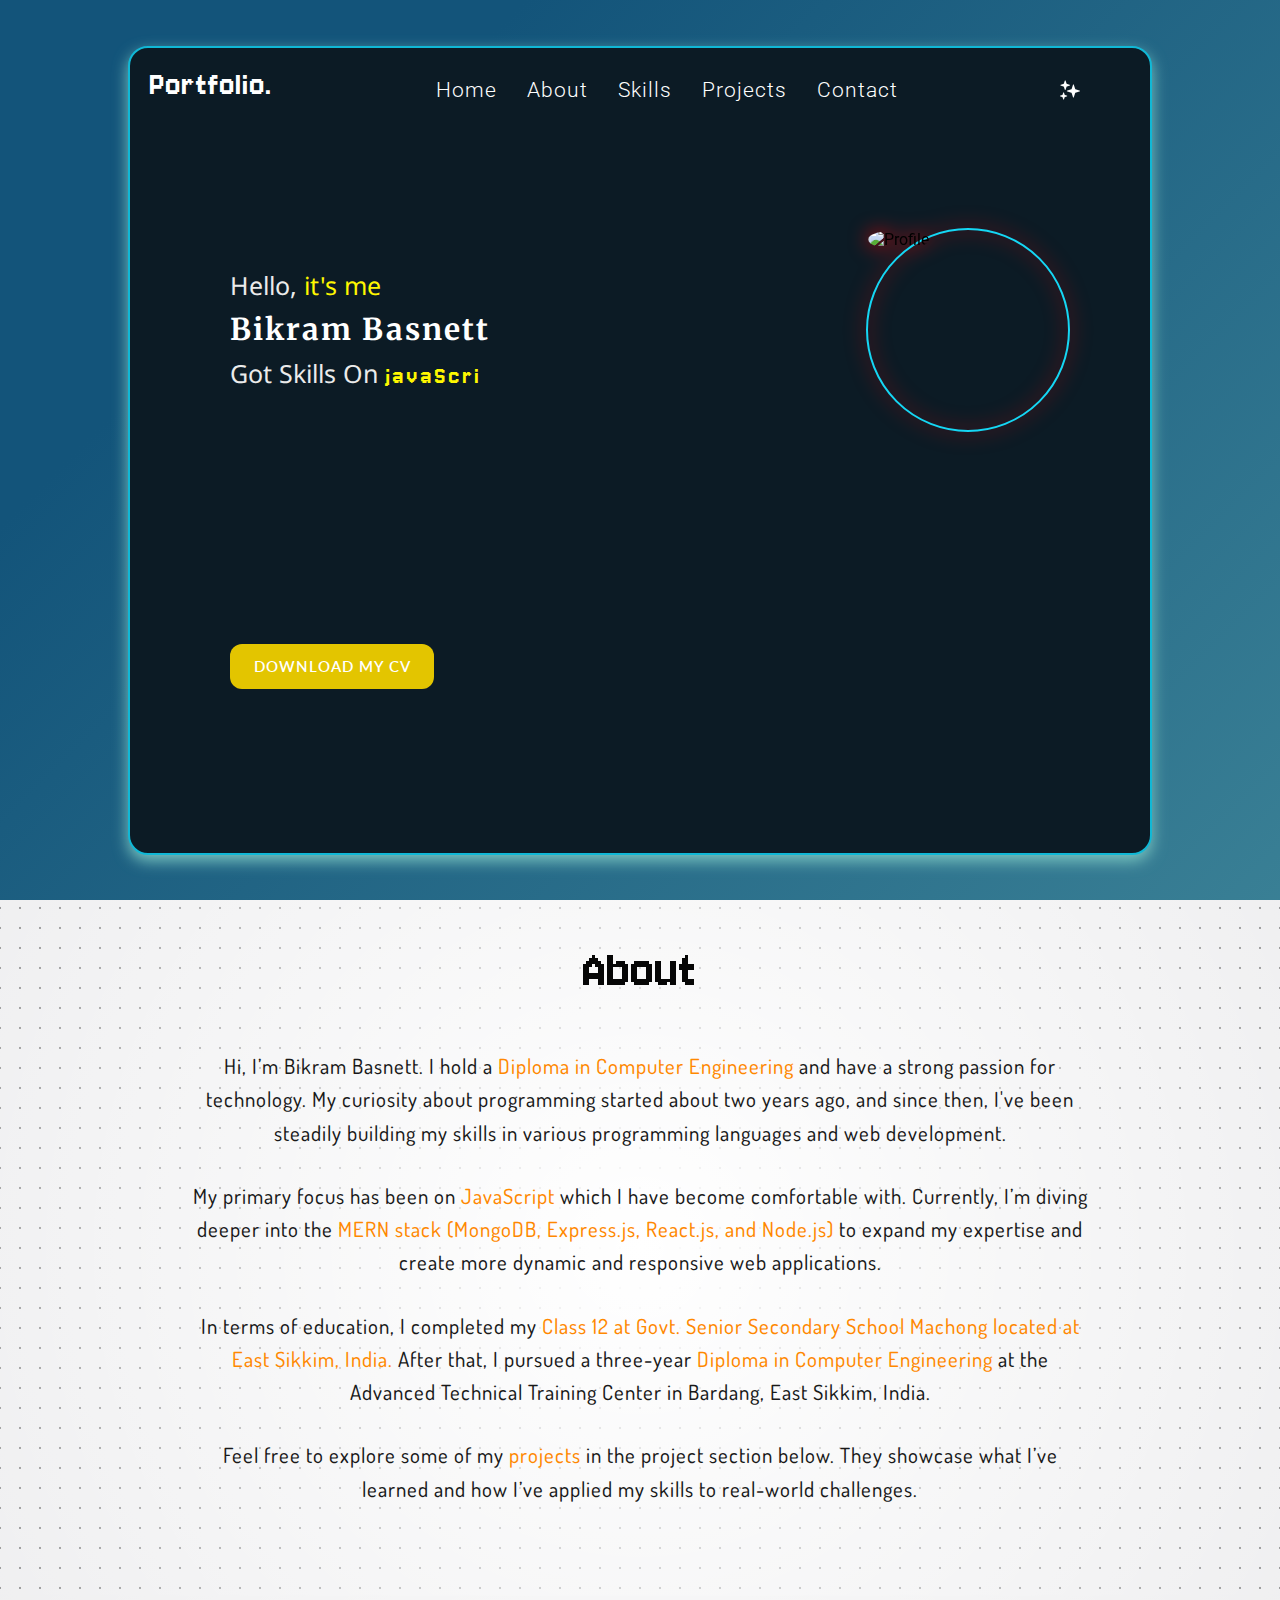
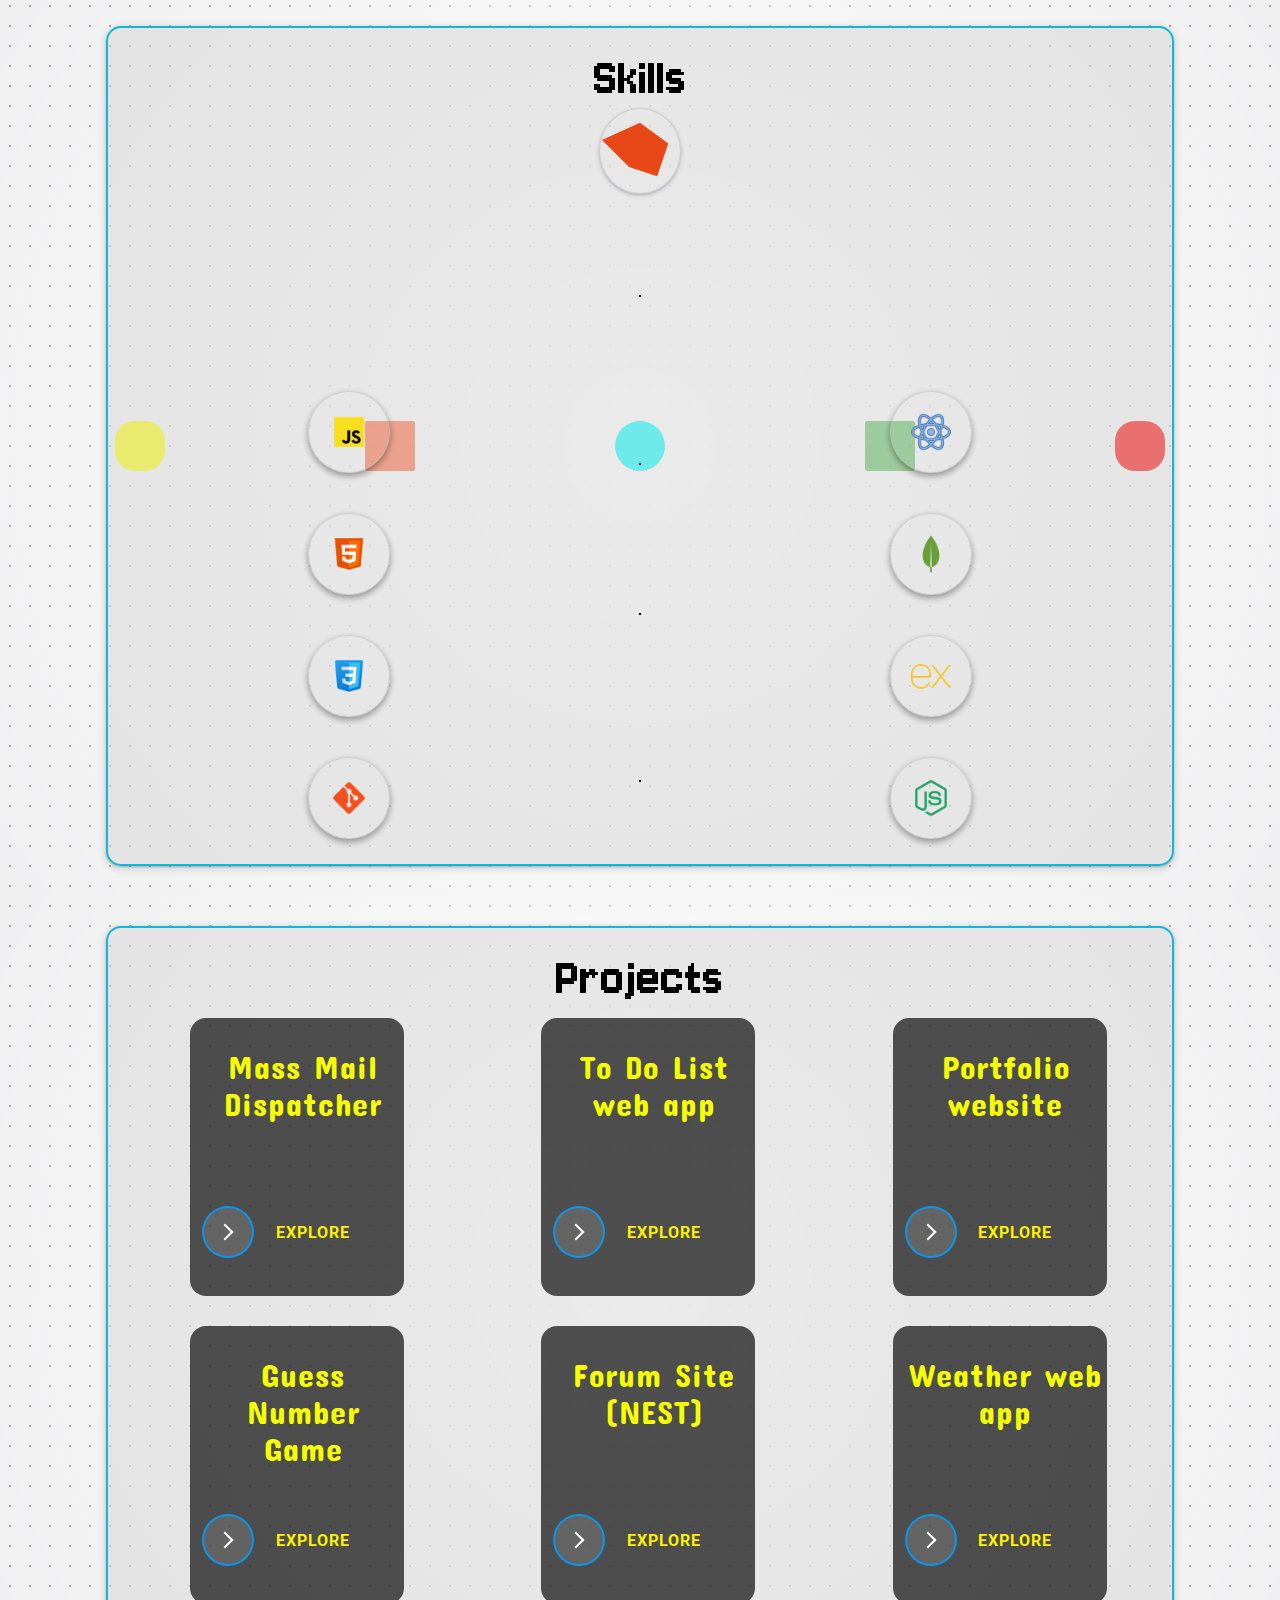
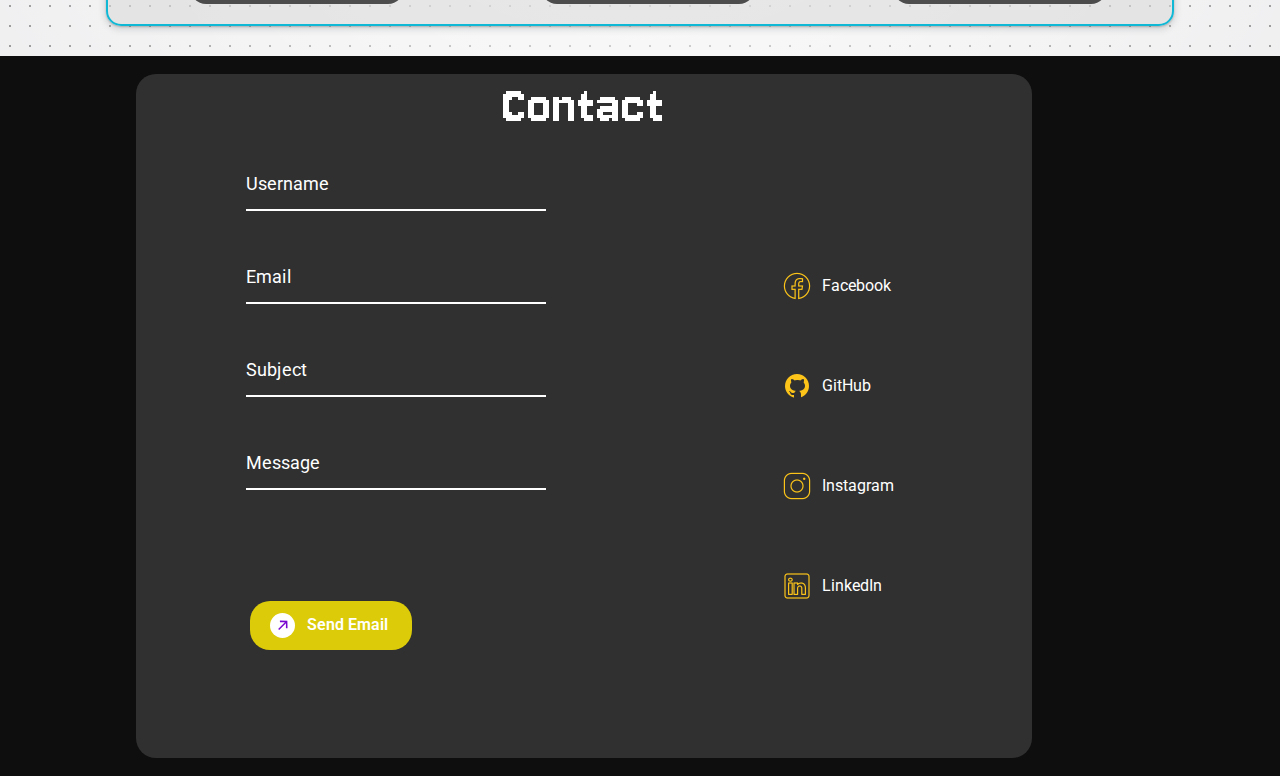
==== index.html @ 7e3f5e12 "Add Contact section and completed" ====
<!DOCTYPE html>
<html lang="en">
  <head>
    <meta charset="UTF-8" />
    <meta name="viewport" content="width=device-width, initial-scale=1.0" />
    <link rel="stylesheet" href="styles.css" />
    <link rel="stylesheet" href="animation.css">
    <title>Portfolio</title>
  </head>

  <body>
    <main class="container" id="main">
      <div class="contain">
        <div class="card">
          <header>
            <div class="logo">Portfolio.</div>
            <nav class="nav-items">
              <ul>
                <li class="home" herf="">Home</li>
                <li class="about">
                    <a href="#about-section">About</a></li>
                <li class="skill">
                  <a href="#skills-section">Skills</a>
                </li>
                <li class="project">
                  <a href="#projectSection">Projects</a>
                </li>
                <li class="contact">
                  <a href="#contact">Contact</a>
                </li>
              </ul>
              <!-- Hamburger -->
              <label class="hamburger" id="hamburger">
                <input type="checkbox" />
                <svg viewBox="0 0 32 32" id="svg">
                  <path
                    class="line line-top-bottom"
                    d="M27 10 13 10C10.8 10 9 8.2 9 6 9 3.5 10.8 2 13 2 15.2 2 17 3.8 17 6L17 26C17 28.2 18.8 30 21 30 23.2 30 25 28.2 25 26 25 23.8 23.2 22 21 22L7 22"
                  ></path>
                  <path class="line" d="M7 16 27 16"></path>
                </svg>
              </label>
            </nav>
            <div class="star" id="starBtn">
              <img src="stars.png" alt="stars" />
            </div>
          </header>

          <section class="section-image" id="section">
            <div class="image-container">
              <img id="profile" src="" alt="Profile" />
            </div>
            <div class="intro">
              <p class="me">
                Hello,
                <span class="me3">it's me</span>
              </p>
              <p class="name">Bikram Basnett</p>
              <p class="me2">
                Got Skills On
                <span class="text" id="scroll"></span>
              </p>
            </div>
            <!-- CV Button start -->
           <div class="btn">
            <a href="https://drive.google.com/file/d/1MaUOXNZ10JOzWhwOpVxWWcGjfN6xo0In/view?usp=sharing" download="myResume.pdf">
<button class="download-btn pixel-corners">

  <div class="button-content">
    <div class="svg-container">
      <svg
        class="download-icon"
        xmlns="http://www.w3.org/2000/svg"
        width="24"
        height="24"
        viewBox="0 0 24 24"
      >
        <path
          d="M19.479 10.092c-.212-3.951-3.473-7.092-7.479-7.092-4.005 0-7.267 3.141-7.479 7.092-2.57.463-4.521 2.706-4.521 5.408 0 3.037 2.463 5.5 5.5 5.5h13c3.037 0 5.5-2.463 5.5-5.5 0-2.702-1.951-4.945-4.521-5.408zm-7.479 6.908l-4-4h3v-4h2v4h3l-4 4z"
        ></path>
      </svg>
    </div>
    <div class="text-container">
      <div class="text">Download my cv</div>
    </div>
  </div>
</button>
</a>

           </div>
            <!-- Cv Button Ends -->

          
            </div>
          </section>
        </div>
      </div>
    </main>

    <section class="about-section" id="about-section">
     
      <p>About</p>
      <div class="about-content">
        <strong
          >Hi, I’m Bikram Basnett. I hold a <span>Diploma in Computer Engineering</span> and
          have a strong passion for technology. My curiosity about programming
          started about two years ago, and since then, I've been steadily
          building my skills in various programming languages and web
          development.</strong>
        <strong
          >My primary focus has been on <span>JavaScript</span> which I have
          become  comfortable with. Currently, I’m diving deeper into the
          <span>MERN stack (MongoDB, Express.js, React.js, and Node.js)</span> to expand my
          expertise and create more dynamic and responsive web
          applications.</strong>
        <strong
          >In terms of education, I completed my <span>Class 12 at Govt. Senior
          Secondary School Machong located at East Sikkim, India.</span> After that, I pursued a
          three-year <span> Diploma in Computer Engineering</span> at the Advanced Technical
          Training Center in Bardang, East Sikkim, India.</strong>
        <strong>
          Feel free to explore some of my <span>projects</span> in the project section below. They
          showcase what I’ve learned and how I’ve applied my skills to
          real-world challenges.</strong>
          
      </div>
 
    </section>
    <!-- About section End -->

    <!-- Skill section Started -->
    <section class="skills-section" id="skills-section">
      <div class="animationcontainer">
        <div class="el box"></div>
        <div class="el box1"></div>
        <div class="el box2"></div>
        <div class="el box3"></div>
        <div class="el box4"></div>
        

      </div>
    
        <div class="skill-card">
          <p>Skills</p>
          <div class="morph">
            <svg viewBox="0 0 140 140" class="morphing-demo">
              <polygon class="polymorph" points="70 24 119.574 60.369 100.145 117.631 50.855 101.631 3.426 54.369" fill="#e83907eb"/>
            </svg>
            
          </div>
          
        <div class="row-line"></div>
        <div class="row-line-a"></div>
        <div class="row-line-b"></div>
        <div class="row-line-c"></div>
        <div class="row-line-d"></div>
        <div class="icon-container">
          <div class="js" id="js-icon">
            <img src="images/js.png">
            <span class="jstext">JavaScript</span>
          </div>
  
          
          <div class="html" id="html-icon">
            <img src="images/html.png">
            <span>HTML</span>
          </div>
          <div class="css">
            <img src="images/css.png">
            <span>CSS 3</span>
          </div>
          <div class="git">
            <img src="images/git.png">
            <span>Git</span>
          </div>
          </div>

          <div class="icon-container-b">
          <div class="react">
            <img src="images/react.png">
            <span>React</span>
          </div>
          <div class="mongo">
            <img src="images/mongo.png">
            <span>Mongo DB</span>
          </div>
          <div class="express">
            <img src="images/express.png">
            <span>Express</span>
            </div>
            <div class="node">
              <img src="images/node.png">
              <span>Node Js</span>
              <!-- <div class="tailwind">
                <img src="images/tailwind.png">
                <span>Tailwind</span>
              </div> -->
            </div>
            
          </div>
          
          


        </div>
         

    </section>

    <section class="projectSection" id="projectSection">
      <div class="project-container">
        <!-- Animation for project card -->
          <ul class="circles">
                  <li></li>
                  <li></li>
                  <li></li>
                  <li></li>
                  <li></li>
                  <li></li>
                  <li></li>
                  <li></li>
                  <li></li>
                  <li></li>
          </ul>
        
        <!-- Animation for Project Card Ends -->
        <p>Projects</p>
        <div class="project-items">
        <div class="maincard card-a">
          <p>Mass Mail Dispatcher</p>
          <a href="https://github.com/Bikrambsnt/massMailDispatcher">
        <button class="explore">
          <span class="circle" aria-hidden="true">
          <span class="icon arrow"></span>
          </span>
          <span class="button-text">Explore</span>
        </button>
      </a>
          </div>
        <div class="maincard card-b">
          <p>To Do List web app</p>
          <a href="https://bikrambsnt.github.io/projectHost/">
          <button class="explore">
            <span class="circle" aria-hidden="true">
            <span class="icon arrow"></span>
            </span>
            <span class="button-text">Explore</span>
          </button> 
        </a>
        </div>
        <div class="maincard card-c">
          <p>Portfolio website</p>
          <a href="">
          <button class="explore">
            <span class="circle" aria-hidden="true">
            <span class="icon arrow"></span>
            </span>
            <span class="button-text">Explore</span>
          </button>
        </a>
        </div>
        <div class="maincard card-d">
          <p>Guess Number Game</p>
          <a href="https://bikrambsnt.github.io/guessGame/">
          <button class="explore">
            <span class="circle" aria-hidden="true">
            <span class="icon arrow"></span>
            </span>
            <span class="button-text">Explore</span>
          </button>
        </a>
        </div>
        <div class="maincard card-e">
          <p>Forum Site (NEST)</p>
          <a href="https://infotechsikkim.wixsite.com/nest">
          <button class="explore">
            <span class="circle" aria-hidden="true">
            <span class="icon arrow"></span>
            </span>
            <span class="button-text">Explore</span>
          </button>
        </a>
        </div>
        <div class="maincard card-f">
          <p>Weather web app</p>
          <a href="https://weatherappwithjavascriptandapi.netlify.app/">
          <button class="explore">
            <span class="circle" aria-hidden="true">
            <span class="icon arrow"></span>
            </span>
            <span class="button-text">Explore</span>
          </button>
        </a>
        </div>

        
      </div>
      </div>
    </section>

   

    <!-- Skill Section End -->
   <!-- Footer Started -->
   <footer id="contact">
    <div class="contact-card">
      <p>Contact</p>
      <form method="get" id="form">
<!-- Input field -->

<!-- Username Field -->
        <div class="form-control">
          <input type="text" id="username" required="">
          <label for="username">
              <span style="transition-delay:0ms">U</span><span style="transition-delay:50ms">s</span><span style="transition-delay:100ms">e</span><span style="transition-delay:150ms">r</span><span style="transition-delay:200ms">n</span><span style="transition-delay:250ms">a</span><span style="transition-delay:300ms">m</span><span style="transition-delay:350ms">e</span>
          </label>
        </div>

        <!-- Email Field -->
        <div class="form-control">
          <input type="email" id="email" required="">
          <label for="email">
              <span style="transition-delay:0ms">E</span><span style="transition-delay:50ms">m</span><span style="transition-delay:100ms">a</span><span style="transition-delay:150ms">i</span><span style="transition-delay:200ms">l</span>
          </label>
        </div>

        <!-- Subject Field -->
        <div class="form-control">
          <input type="text" id="subject" required="">
          <label for="subject">
              <span style="transition-delay:0ms">S</span><span style="transition-delay:50ms">u</span><span style="transition-delay:100ms">b</span><span style="transition-delay:150ms">j</span><span style="transition-delay:200ms">e</span><span style="transition-delay:250ms">c</span><span style="transition-delay:300ms">t</span>
          </label>
        </div>

        <!-- Message Field -->
        <div class="form-control">
          <input type="message" id="message" required="">
          <label for="message">
              <span style="transition-delay:0ms">M</span><span style="transition-delay:50ms">e</span><span style="transition-delay:100ms">s</span><span style="transition-delay:150ms">s</span><span style="transition-delay:200ms">a</span><span style="transition-delay:250ms">g</span><span style="transition-delay:300ms">e</span>
          </label>
        </div>

        </div>

<!-- Input field End -->

<div class="social">
  <div class="facebook">
    <img src="icons/facebook.png" alt="facebook-Icon">
    <span>Facebook</span>
  </div>
  <div class="github">
    <img src="icons/github.png">
    <span>GitHub</span>
  </div>
  <div class="insta">
    <img src="icons/insta.png">
    <span>Instagram</span>
  </div>
  <div class="linkedin">
    <img src="icons/linkedin.png">
    <span>LinkedIn</span>
  </div>
 </div>
 <div class="send-container">
<a style="--clr: #7808d0" class="button" id="send-btn">
            <span class="button__icon-wrapper">
                <svg width="10" class="button__icon-svg" xmlns="http://www.w3.org/2000/svg" fill="none" viewBox="0 0 14 15">
                    <path fill="currentColor" d="M13.376 11.552l-.264-10.44-10.44-.24.024 2.28 6.96-.048L.2 12.56l1.488 1.488 9.432-9.432-.048 6.912 2.304.024z"></path>
                </svg>
                
                <svg class="button__icon-svg  button__icon-svg--copy" xmlns="http://www.w3.org/2000/svg" width="10" fill="none" viewBox="0 0 14 15">
                    <path fill="currentColor" d="M13.376 11.552l-.264-10.44-10.44-.24.024 2.28 6.96-.048L.2 12.56l1.488 1.488 9.432-9.432-.048 6.912 2.304.024z"></path>
                </svg>
            </span>
            Send Email
        </a>
  
 </div>

      </form>

    </div>

   </footer>
    <!-- Footer Ends -->
  </body>
  <script src="https://cdnjs.cloudflare.com/ajax/libs/animejs/3.2.1/anime.min.js"></script>


  <script src="portscript.js"></script>
  <script src="responsive.js"></script>
   <script src="script.js"></script>
  <script src="animation.js"></script>
  <script src="confittee.js"></script>
  <script src="scrollBehaviour.js"></script>
</html>
---- styles.css ----
@import url('https://fonts.googleapis.com/css2?family=Lora:ital,wght@0,400..700;1,400..700&family=Roboto:ital,wght@0,100;0,300;0,400;0,500;0,700;0,900;1,100;1,300;1,400;1,500;1,700;1,900&display=swap');

  @import url('https://fonts.googleapis.com/css2?family=Lato&family=Merriweather&family=Roboto:wght@100&display=swap');
  @import url('https://fonts.googleapis.com/css2?family=Lato&family=Merriweather&family=Noto+Sans:ital@0;1&family=Roboto:wght@100&display=swap');
  @import url('https://fonts.googleapis.com/css2?family=Josefin+Sans:ital@1&family=Lato&family=Merriweather&family=Noto+Sans:ital@0;1&family=Roboto:wght@100&display=swap');

  @import url('https://fonts.googleapis.com/css2?family=Bebas+Neue&family=Josefin+Sans:ital@1&family=Lato&family=Merriweather&family=Noto+Sans:ital@0;1&family=Roboto:wght@100&display=swap');
 

  @import url('https://fonts.googleapis.com/css2?family=Jersey+10&display=swap');
  @import url('https://fonts.googleapis.com/css2?family=Dosis:wght@200..800&family=Lora:ital,wght@0,400..700;1,400..700&family=Roboto:ital,wght@0,100;0,300;0,400;0,500;0,700;0,900;1,100;1,300;1,400;1,500;1,700;1,900&family=Work+Sans:ital,wght@0,100..900;1,100..900&display=swap');
  @import url('https://fonts.googleapis.com/css2?family=Concert+One&family=Handjet:wght@100..900&display=swap');


   html{
    scroll-behavior: smooth;
  } 
 
*{
    margin: 0;
    padding: 0;
}
body {
    background-image: linear-gradient(135deg, #13547a 10%, #80d0c7 100%);
    font-family: 'Roboto', sans-serif;
    box-sizing: border-box;
}

.container {
    display: flex;
    justify-content: center;
    align-items: center;
    height: 100vh;
}

.contain {
    width: 80%;
    margin: 0 auto;
}

.card {
    display: flex;
    position: relative;
    border: 2px solid #10b8d6;
    border-radius: 20px;
    padding: 20px;
    width: auto;
    background-color: rgb(12, 27, 37);
    height: 85vh;
    box-shadow: 0 6px 15px rgba(121, 197, 192, 1.5);
}
header{
    margin-top: 15px;
   display: flex;
   height: 0;
   flex-grow: 1;
   justify-content:space-between ;
   align-items: center;
   

}

.nav-items ul {
    display: flex;
    list-style: none;
    font-size: 21px;
    padding-top: 14px;
    margin: 0;
    color: #ffffff;
    font-family: 'Roboto' ,sans-serif;
    font-weight: 300;
    font-style:normal;
    letter-spacing: 1px;
    cursor: pointer;

}

.nav-items li a{
    text-decoration: none;
    color: #ffffff;
}

.nav-items li {
    margin: 0 15px;
}

.logo {
    font-family: 'jersey 10' ,sans-serif;
    font-size: 35px;
    font-weight: 400;
    font-style: normal;
    color: #ffffff;
    letter-spacing: 1px;
    padding-top: 4px;
}
.nav-items {
    flex-grow: 1;
    display: flex;
    justify-content: center;
} 

.star{
    margin-right:50px;
}
.star img{
width: 20px;
height: 20px;
padding-top: 18px;
}

.home,.skill,.project,.about,.contact {
    position: relative;
    display: inline-block;
    cursor: pointer;
}

.home::after {
    content: '';
    position: absolute;
    left: 0;
    bottom: -2px; /* Adjust to control the distance from the text */
    width: 100%;
    height: 2px; /* Adjust the thickness of the underline */
    background-color: #e3c500; /* Change to your desired underline color */
    transform: scaleX(0);
    transform-origin: left;
    transition: transform 0.3s ease; /* Adjust the duration for the animation speed */
}

.home:hover::after {
    transform: scaleX(1);
}
.about::after{
    content: '';
    position: absolute;
    left: 0;
    bottom: -2px;
    width: 100%;
    height: 2px;
    background-color: #e3c500;
    transform: scaleX(0);
    transform-origin: left;
    transition: transform 0.3s ease-in-out;
}

.about:hover::after{
    transform: scale(1);
}
.skill::after{
    content: '';
    position: absolute;
    left: 0;
    bottom: -2px;
    width: 100%;
    height: 2px;
    background-color: #e3c500;
    transform: scaleX(0);
    transform-origin: left;
    transition: transform 0.3s ease-in-out;

}
.skill:hover::after{
    transform: scaleX(1);
}
.project::after{
    content: '';
    position: absolute;
    left: 0;
    bottom: -2px;
    width: 100%;
    height: 2px;
    background-color: #e3c500;
    transform: scaleX(0);
    transform-origin: left;
    transition: transform 0.3s ease-in-out;

}
.project:hover::after{
    transform: scaleX(1);
}
.contact::after{
    content: '';
    position: absolute;
    left: 0;
    bottom: -2px;
    width: 100%;
    height: 2px;
    background-color: #e3c500;
    transform: scaleX(0);
    transform-origin: left;
    transition: transform 0.3s ease-in-out;

}
.contact:hover::after{
    transform: scaleX(1);
}

/* Section Start */
.section-image{
    margin-top: 100px;
    display: flex;
    justify-content: center;
    align-items: center;
   flex-direction: column;
}
 
/* Text */
.intro {
position: absolute;
left: 100px;
top:220px;

} 

.me, .me2 {
    font-size: 25px;
    margin-bottom: 8px;
    color: #ebebeb; 
    font-family: 'Noto Sans', sans-serif;
    
}

#scroll{
    font-family: 'jersey 10', sans-serif;
    font-family: 25px;
    font-style: normal;
    font-weight: 400;
    letter-spacing: 3px;
}
.name {
    font-size: 30px;
    font-weight: bold;
   margin-bottom: 8px;
    color:rgb(255, 255, 255); 
    letter-spacing: 2px;

    font-family: 'Merriweather', serif;
   
}

.text{
    color:#fff700   ;
    font-family: 'Lato', sans-serif;
}

.me3{
    color:#fff700 ;
} 


/* Profile */
.image-container {  
   width: 200px;
   height: 200px;  
   position: absolute;
   right: 80px;
   top: 180px; 
    background-size: cover;
    border-radius: 50%;
    background-position: center;
    border: 2px solid #15D7F4;
    filter: drop-shadow(0 0 10px red);
    animation: glow 2s alternate infinite ease-in-out;


   
 

}
@keyframes glow{
    0%{
       filter: drop-shadow(0 0 10px rgb(255, 77, 0));
    }
    100%{
        filter: drop-shadow(0 0 15px rgb(243, 235, 0));
    }
}
.image-container img{
    width: 100%;
    height: 100%;
    border-radius: 50%;
}
/* Cv Button Started */
.btn{
  position: absolute;
  left: 100px;
  bottom: 160px;
}

.btn a{
    text-decoration: none;
}


.download-btn {
    height: 45px;
    text-transform: uppercase;
    width: 130%;
    cursor: pointer;
    background: white;
    border: none;
    background: #e3c500;
    border-radius: 12px;
    overflow: hidden;
  }
  
  .button-content {
    transform: translateY(-45px);
    transition: all 250ms ease-in-out;
  }
  
  .svg-container,
  .text-container {
    height: 45px;
    width: 100%;
    display: flex;
    justify-content: center;
    align-items: center;
  }
  
  .text-container .text {
    font-size: 15px;
    color: #ffffff;
    font-weight: 600;
    letter-spacing: 1px;
    opacity: 1;
    transition: opacity ease-in-out 250ms;
  }
  
  .download-icon {
    height: 25px;
    width: 25px;
    fill: #ffffff;
    opacity: 0;
    transition: opacity ease-in-out 500ms;
  }
  
  /* hover state for the button */
  .download-btn:hover .button-content {
    transform: translateY(0px);
  }
  
  .download-btn:hover .text {
    opacity: 0;
  }
  
  .download-btn:hover .download-icon {
    opacity: 1;
  }
  
  .download-btn:focus .download-icon {
    -webkit-animation: heartbeat 1.5s ease-in-out infinite both;
    animation: heartbeat 1.5s ease-in-out infinite both;
  }
  
  @-webkit-keyframes heartbeat {
    from {
      -webkit-transform: scale(1);
      transform: scale(1);
      -webkit-transform-origin: center center;
      transform-origin: center center;
      -webkit-animation-timing-function: ease-out;
      animation-timing-function: ease-out;
    }
    10% {
      -webkit-transform: scale(0.91);
      transform: scale(0.91);
      -webkit-animation-timing-function: ease-in;
      animation-timing-function: ease-in;
    }
    17% {
      -webkit-transform: scale(0.98);
      transform: scale(0.98);
      -webkit-animation-timing-function: ease-out;
      animation-timing-function: ease-out;
    }
    33% {
      -webkit-transform: scale(0.87);
      transform: scale(0.87);
      -webkit-animation-timing-function: ease-in;
      animation-timing-function: ease-in;
    }
    45% {
      -webkit-transform: scale(1);
      transform: scale(1);
      -webkit-animation-timing-function: ease-out;
      animation-timing-function: ease-out;
    }
  }
  @keyframes heartbeat {
    from {
      -webkit-transform: scale(1);
      transform: scale(1);
      -webkit-transform-origin: center center;
      transform-origin: center center;
      -webkit-animation-timing-function: ease-out;
      animation-timing-function: ease-out;
    }
    10% {
      -webkit-transform: scale(0.91);
      transform: scale(0.91);
      -webkit-animation-timing-function: ease-in;
      animation-timing-function: ease-in;
    }
    17% {
      -webkit-transform: scale(0.98);
      transform: scale(0.98);
      -webkit-animation-timing-function: ease-out;
      animation-timing-function: ease-out;
    }
    33% {
      -webkit-transform: scale(0.87);
      transform: scale(0.87);
      -webkit-animation-timing-function: ease-in;
      animation-timing-function: ease-in;
    }
    45% {
      -webkit-transform: scale(1);
      transform: scale(1);
      -webkit-animation-timing-function: ease-out;
      animation-timing-function: ease-out;
    }
  }
  
  /* hover state for the button */
  


/* Cv button Ends */


/* Section End */


/* About section start */

.about-section {
  
    background-image: 
    radial-gradient(circle, rgba(255, 255, 255, 1) 0%, rgba(255, 255, 255, 0) 150%), /* Fading effect */
    radial-gradient(#0000008e 1px, transparent 1px); /* Dots pattern */
  background-size: 100% 100%, 20px 20px; /* Size for fade and dots */
  background-position: center;
    position: relative;
        height: auto;
        padding: 40px 20px; /* Adjust padding to your preference */
        background-color: #e8e8ea; /* Light background color */
        text-align: center; /* Center text */
        color: #060606; /* Dark text color */
  
}

.about-section p {
    font-size: 3.5rem; /* Increase font size */
    font-weight:400; /* Make the text bold */
    margin-bottom: 10px;
    font-family: 'jersey 10' ,sans-serif;
    z-index: 999;
}

.about-content{
    margin-bottom: 30px;
    max-width: 900px; /* Set a max width for better readability */
    margin: 50px auto; /* Center content */
    font-size: 1.3rem; /* Adjust the font size for the content */
    line-height: 1.6; /* Set line height for readability */
    letter-spacing: 1px;
    color: #191919;
    
}

.about-content strong{
    margin-top: 30px;
    display: block;
    font-family: 'Dosis';
    font-weight: 450;
    font-style: normal;
}
.about-content span{
    color:rgb(255, 136, 0);
}
/* End Of About */



/* Skill Section Started */

.skills-section{
    display: flex;
    justify-content: center;
    height: 100vh;
    overflow: hidden;
    width: 100%;
    background-color: #e8e8ea;
    background-image: 
    radial-gradient(circle, rgba(255, 255, 255, 1) 0%, rgba(255, 255, 255, 0) 150%), /* Fading effect */
    radial-gradient(#0000008e 1px, transparent 1px); /* Dots pattern */
  background-size: 100% 100%, 20px 20px;
    
    
} 


.skill-card,.project-container{
    position: relative;
    display: flex;
    border: 2px solid #10b8d6;
    padding: 20px;
    flex-shrink: 0;
    margin: 30px;
    border-radius: 15px;
    width: 80%;
    justify-content: center;
    box-shadow: rgba(60, 64, 67, 0.3) 0px 1px 2px 0px, rgba(60, 64, 67, 0.15) 0px 2px 6px 2px;
    background-color: #d7d7d784;
   
}


.skill-card p{
    font-family: 'jersey 10' ,sans-serif;
    font-weight: 400;
    font-size:3.5rem;
    color: #000000;
    text-align: center;
    
 
}

.morph{
    
    position: absolute;
    margin-top: 60px;
    /* background-color: rgb(239, 2, 2); */
    border-color: #e3c500;
    border: 1px solid #bdbdbd98;
    border-radius: 50%;
    box-shadow: rgba(50, 50, 93, 0.25) 0px 2px 5px -1px, rgba(0, 0, 0, 0.3) 0px 1px 3px -1px;
}

.morph svg {
    width: 80px;
    height: 80px;
  }
  
  /* .js{
    position: absolute;
    bottom: 45%;
    border-radius: 20px;
    align-items: center;
    justify-content: center;
    display: flex;
    width: 110px;
    height: 110px;
    /* border: 2px solid #0816aebb; */
    /* background: rgba(0, 0, 0, 0.341); */
    /* box-shadow: rgba(99, 99, 99, 0.2) 0px 2px 8px 0px;
    
  }  */

  .icon-container{
    display: flex;
    gap: 40px; /* Space between items */
    position: absolute;
    bottom: 3%;
    align-items: center;
    justify-content: start; 
    flex-direction: column;
    left: 200px;
    /* Align items to the start */
  }
  .icon-container  > div{
    display: flex;
    align-items: center;
    width: 80px;
    height: 80px;
    justify-content: center;
    border-color: #e3c500;
    border: 1px solid #bdbdbd98;
    border-radius: 50%;
    box-shadow: rgba(0, 0, 0, 0.16) 0px 3px 6px, rgba(0, 0, 0, 0.23) 0px 3px 6px;
   
  }
  .icon-container-b >div{
    display: flex;
    align-items: center;
    width: 80px;
    height: 80px;
    justify-content: center;
    border-color: #e3c500;
    border: 1px solid #bdbdbd98;
    border-radius: 50%;
    box-shadow: rgba(0, 0, 0, 0.16) 0px 3px 6px, rgba(0, 0, 0, 0.23) 0px 3px 6px;

  }
  .icon-container-b {
    display: flex;
    gap: 40px; /* Space between items */
    position: absolute;
    bottom: 3%;
    align-items: center;
    justify-content: start; 
    flex-direction: column;
   right: 200px;
    /* Align items to the start */
  }
  .js .jstext{
    position: absolute;
    font-size: 18px;
    font-family: 'Roboto', sans-serif;
    font-weight: 400;
    opacity: 0;
    transition: opacity 0.5s ease-in-out;
    color: rgb(0, 0, 0);

  }

  .js:hover img{
    opacity: 0;
  }
  .js:hover .jstext{
    opacity: 1;
  }

/* styles.css */


  .html  span{
    opacity: 0;
    position: absolute;
    font-family: 'Roboto' ,sans-serif;
    font-size: 12px;
    font-weight: 400;
    transition: opacity 0.5s ease-in-out;
    color: #000000;

  }

  .html:hover img{
    opacity: 0;
  }

  .html:hover span{
    opacity: 1;
  }
  .css  span{
    opacity: 0;
    position: absolute;
    font-family: 'Roboto' ,sans-serif;
    font-size: 12px;
    font-weight: 400;
    transition: opacity 0.5s ease-in-out;
    color: #000000;

  }

  .css:hover img{
    opacity: 0;
  }

  .css:hover span{
    opacity: 1;
  }
  .git  span{
    opacity: 0;
    position: absolute;
    font-family: 'Roboto' ,sans-serif;
    font-size: 12px;
    font-weight: 400;
    transition: opacity 0.5s ease-in-out;
    color: #000000;

  }

  .git:hover img{
    opacity: 0;
  }

  .git:hover span{
    opacity: 1;
  }
  .react  span{
    opacity: 0;
    position: absolute;
    font-family: 'Roboto' ,sans-serif;
    font-size: 12px;
    font-weight: 400;
    transition: opacity 0.5s ease-in-out;
    color: #000000;

  }

  .react:hover img{
    opacity: 0;
  }

  .react:hover span{
    opacity: 1;
  }
  .express  span{
    opacity: 0;
    position: absolute;
    font-family: 'Roboto' ,sans-serif;
    font-size: 12px;
    font-weight: 400;
    transition: opacity 0.5s ease-in-out;
    color: #000000;

  }

  .express:hover img{
    opacity: 0;
  }

  .express:hover span{
    opacity: 1;
  }
  .node  span{
    opacity: 0;
    position: absolute;
    font-family: 'Roboto' ,sans-serif;
    font-size: 12px;
    font-weight: 400;
    transition: opacity 0.5s ease-in-out;
    color: #000000;

  }

  .node:hover img{
    opacity: 0;
  }

  .node:hover span{
    opacity: 1;
  }
  .mongo  span{
    opacity: 0;
    position: absolute;
    font-family: 'Roboto' ,sans-serif;
    font-size: 12px;
    font-weight: 400;
    transition: opacity 0.5s ease-in-out;
    color: #000000;

  }

  .mongo:hover img{
    opacity: 0;
  }

  .mongo:hover span{
    opacity: 1;
  }
  
  
  .connector-lines{
    position: absolute;
    height: 100vh;
    top: 160px;
  }
  .row-line,.row-line-a,.row-line-b,.row-line-c{
    padding: 1px;
    /* width: 40%; */
    background-color: #000000;
    justify-content: center;
    display: flex;
    align-items: center;
    top: 32%;
    flex-direction: row;
    position: absolute;
    overflow: hidden;
  }
  .row-line-a{
    top: 52%;
  }

  .row-line-b{
    top: 70%;
  }
  .row-line-c{
    top: 90%;
  }


  
    


/* @keyframes drawLine {
    from {
        stroke-dasharray: 0, 50;
    }
    to {
        stroke-dasharray: 50, 0;
    }
}

line {
    animation: drawLine 2s infinite ease-in-out forwards;
} */

  
 
.skill-card img{
    width: 50%;
    height: 50%;
}
.js p{
    color: #ffffff;
    font-family: 'Roboto';
    font-size: 10px;
}





/* Skill Section Ends */

/*  */



/* Project Section */
.projectSection{
    height: auto;
    display: flex;
    justify-content: center;
    background-color: #e8e8ea; 
    background-image: 
    radial-gradient(circle, rgba(255, 255, 255, 1) 0%, rgba(255, 255, 255, 0) 150%), /* Fading effect */
    radial-gradient(#0000008e 1px, transparent 1px); /* Dots pattern */
  background-size: 100% 100%, 20px 20px;
    /* padding: 30px; */

}
.projectSection p{
    font-family: 'jersey 10' ,sans-serif;
    font-weight: 400;
    font-size:3.5rem;
    color: #000000;
    text-align: center;
    position: absolute;
}

.project-items{
padding-top: 70px;
width: 100%;
  display: grid;
  gap: 30px;
  grid-template-columns: repeat(3,1fr);


}
.maincard{
    width: 190px;
    height: 254px;
    left: 62px;
    /* background-color: #00ffcc58; */
    position: relative;
    display: flex;
    align-items: center;

    
}


.maincard p{
    font-family: 'Concert One' ,sans-serif;
    font-size: 32px;
    font-weight: 400;
    letter-spacing: 1px;
    text-align: center;
    color: #f6ff00;
    top: 30px;
    /* max-width: 200px; */
}

.card-a ,.card-b,.card-c ,.card-d,.card-e,.card-f {
    background-color: #000000aa;
    padding: 12px ;
    border-radius: 16px;
    cursor: pointer;
    /* color: white; */

    
    /* z-index: 1; */
    

  }
  
  
  
  /* .card-b ,.card-d{
    background-color: #000000aa;
    padding: 12px ;
    border-radius: 16px;
    cursor: pointer;
    color: white;
    border: 2px;



  }

  .card-e,.card-f{
    background-color: #000000aa;
    padding: 12px ;
    border-radius: 8px;
    cursor: pointer;
    color: white;
    border: 2px;
   

  } */
  
  /* Button Inside Card */
/* From Uiverse.io by cssbuttons-io */ 
.project-items button {
    position: relative;
    display: inline-block;
    cursor: pointer;
    outline: none;
    border: 0;
    top: 75px;
    vertical-align: middle;
    text-decoration: none;
    background: transparent;
    padding: 0;
    font-size: inherit;
    font-family: 'Roboto' ,sans-serif;
    font-weight: 300;
   }
   
   button.explore {
    width: 12rem;
    height: auto;
   }
   
   button.explore .circle {
    transition: all 0.45s cubic-bezier(0.65, 0, 0.076, 1);
    position: relative;
    display: block;
    margin: 0;
    width: 3rem;
    height: 3rem;
    background: #ffffff21;
    border-radius: 1.625rem;
    border: 2px solid rgba(0, 157, 255, 0.88);
   }
   
   button.explore .circle .icon {
    transition: all 0.45s cubic-bezier(0.65, 0, 0.076, 1);
    position: absolute;
    top: 0;
    bottom: 0;
    margin: auto;
    background: #fff;
   }
   
   button.explore .circle .icon.arrow {
    transition: all 0.45s cubic-bezier(0.65, 0, 0.076, 1);
    left: 0.625rem;
    width: 1.125rem;
    height: 0.125rem;
    background: none;
   }
   
   button.explore .circle .icon.arrow::before {
    position: absolute;
    content: "";
    top: -0.29rem;
    right: 0.0625rem;
    width: 0.625rem;
    height: 0.625rem;
    border-top: 0.125rem solid #fff;
    border-right: 0.125rem solid #fff;
    transform: rotate(45deg);
   }
   
   button.explore .button-text {
    transition: all 0.5s cubic-bezier(0.65, 0, 0.076, 1);
    position: absolute;
    top: 2px;
    left: 0;
    right: 0;
    bottom: 0;
    padding: 0.75rem 0;
    margin: 0 0 0 1.85rem;
    color: rgb(255, 242, 0);
    font-weight: 700;
    letter-spacing: 1px;
    line-height: 1.6;
    text-align: center;
    text-transform: uppercase;

   }
   
   button:hover .circle {
    width: 100%;
   }
   
   button:hover .circle .icon.arrow {
    background: #fff;
    transform: translate(1rem, 0);
   }
   
   button:hover .button-text {
    color: rgb(4, 226, 255);
   }
  /* Button Indside card Ends */
 
  
  /* footer Start */
   footer{
    background-color: #0e0e0e;
    height: 80vh;
    display: flex;
    align-items: center;
    justify-content: center;
   }
   .contact-card{
    width: 70%;
    height: 95%;
    background-color: #303030;
    border-radius: 20px;
   
   }

form{
    display: inline-block;
    position: relative;
    width: 100%;
    height: 80%;
}
.contact-card p{
    text-align: center;
    margin: 2px;
    color: #ffffff;
    letter-spacing: 1px;
    font-size: 3.5rem; /* Increase font size */
    font-weight:400; /* Make the text bold */
    font-family: 'jersey 10' ,sans-serif;
}
/* Input Field */
.form-control {
    position: relative;
    margin: 20px 0 40px;
    width: 300px;
    left: 110px;
    
  }
  
  .form-control input {
    background-color: transparent;
    border: 0;
    border-bottom: 2px #fff solid;
    display: block;
    width: 100%;
    padding: 15px 0;
    font-size: 18px;
    color: #ffffff;
  }
  
  .form-control input:focus,
  .form-control input:valid {
    outline: 0;
    border-bottom-color: rgb(255, 238, 0);
  }
  
  .form-control label {
    position: absolute;
    top: 15px;
    left: 0;
    pointer-events: none;
  }
  
  .form-control label span {
    display: inline-block;
    font-size: 18px;
    min-width: 5px;
    color: #fff;
    transition: 0.3s cubic-bezier(0.68, -0.55, 0.265, 1.55);
  }
  
  .form-control input:focus+label span,
  .form-control input:valid+label span {
    color: rgba(0, 255, 247, 0.88);
    transform: translateY(-30px);
  }
  .social {
    display: flex;
    flex-direction: column; /* Arrange items vertically */
    align-items: flex-start; /* Align items to the left */
    position: relative;
    right: 250px;
    cursor: pointer;
    top: 20px;
    gap: 70px; /* Adjust the spacing between the icons */
  }
  
  .facebook, .insta, .linkedin, .github {
    display: flex;
    align-items: center;

  }
  
  .social span {
    color: #ffffff;
    font-size: 16px;
    margin-left: 10px; /* Adds space between the icon and the text */
  }
/* Input field End */

/* Send Button */
/* From Uiverse.io by Creatlydev */ 
.button {
    line-height: 1;
    text-decoration: none;
    position: absolute;
    left: 250px;
    margin-top: 185px;
    display: flex;
    align-items: center;
    gap: .75rem;
    background-color: rgba(255, 234, 0, 0.83);
    color: #fff;
    border-radius: 20px;
    font-weight: 600;
    padding: .75rem 1.5rem;
    padding-left: 20px;
    white-space: nowrap;
    overflow: hidden;
    text-overflow: ellipsis;
    transition: background-color .3s;
  }
  
  .button__icon-wrapper {
    flex-shrink: 0;
    width: 25px;
    height: 25px;
    position: relative;
    color: var(--clr);
    background-color: #fff;
    border-radius: 50%;
    display: grid;
    place-items: center;
    overflow: hidden;
  }
  
 .button:hover {
    background-color: #000;
  }
  
.button:hover .button__icon-wrapper {
    color: #ff5900;
  }
  
  .button__icon-svg--copy {
    position: absolute;
    transform: translate(-150%, 150%);
  }
  
  .button:hover .button__icon-svg:first-child {
    transition: transform .3s ease-in-out;
    transform: translate(150%, -150%);
  }
  
  .button:hover .button__icon-svg--copy {
    transition: transform .3s ease-in-out .1s;
    transform: translate(0);
  }
/* Send Button Ends */


  /* footer ends */


/* Project Section Ends */

/* Responsiveness Start */

.hamburger{
    display: none;
}

/* General reset for input and buttons */
.hamburger input,
.nav-items ul li,
.nav-items ul li a {
    outline: none;
    border: none;
    background: none;
    box-shadow: none;
    -webkit-appearance: none;
    -moz-appearance: none;
    appearance: none;
}

/* Disable tap highlight */
* {
    -webkit-tap-highlight-color: transparent; /* Mobile Safari */
    -webkit-focus-ring-color: rgba(0,0,0,0); /* Disable default focus ring */
}

/* Remove text selection */
.nav-items ul li a,
.hamburger svg {
    -webkit-user-select: none; /* Chrome, Safari, Opera */
    -moz-user-select: none; /* Firefox */
    -ms-user-select: none; /* Internet Explorer/Edge */
    user-select: none; /* Non-prefixed version */
}

/* Remove active state */
.hamburger input:active,
.nav-items ul li:active,
.nav-items ul li a:active {
    background-color: transparent; /* Override active background */
    color: inherit; /* Maintain text color */
}

@media(max-width:1080px){
    .skill-card .icon-container{
        gap: 35px;
    }

    .skills-section .animationcontainer{
        gap: 175px;
    }
}



@media (max-width: 1000px) {
    .nav-items ul{
        font-size: 18px;
    }
    
    .skill-card .icon-container{
        gap: 20px;
    }
    .skills-section .animationcontainer{
        gap: 140px;
    }
}

@media (max-width:850px){
    .skill-card .icon-container{
        gap: 20px;
    }
    .icon-container >div{
        height: 75px;
        width: 75px;

    }
    .skills-section .animationcontainer{
        gap: 128px;
    }
}
@media (max-width:800px){
  
    .contain{
        width: 95%;
    }

    .card{
        width: auto;
    }
    .star{
        display: none;
    }
.hamburger {
    display: block;
    cursor: pointer;
    margin-left:auto    ;
  }


.intro{
    top: 175px;
}
   .nav-items ul {
        display: none; /* Hide the menu by default */
        flex-direction: column;
        position: fixed;
        top: 175px;
        right: 90px;
        height: auto;
        width: 210px;
        background-color: #FFF1E6;
        padding: 50px 20px;
        color: #161616;
        border-radius: 20px;
        box-shadow: -2px 0 5px rgba(0, 0, 0, 0.5);
        z-index: 999; /* Ensure the menu is above other elements */
    }

    .nav-items ul.show-menu {
        display: flex;
    }

    .nav-items ul li {
        margin: 15px 0; /* Adjust the margin between the menu items */
    }

    .image-container{
        width: 180px;
        height: 180px;
        right: 40px;
        top: 145px;
    }


  .hamburger input {
    display: none;
  }
  
  .hamburger svg {
    /* The size of the SVG defines the overall size */
    height: 2em;
    margin:0;
    /* Define the transition for transforming the SVG */
    transition: transform 600ms cubic-bezier(0.4, 0, 0.2, 1);

  }
  
  .line {
    fill: none;
    stroke: #ffffff;
    stroke-linecap: round;
    stroke-linejoin: round;
    stroke-width: 3;
    /* Define the transition for transforming the Stroke */
    transition: stroke-dasharray 600ms cubic-bezier(0.4, 0, 0.2, 1),
                stroke-dashoffset 600ms cubic-bezier(0.4, 0, 0.2, 1);
    z-index: 1000;
  }
  
  .line-top-bottom {
    stroke-dasharray: 12 63;
  }
  
  .hamburger input:checked + svg {
    transform: rotate(-45deg);
  }
  
  .hamburger input:checked + svg .line-top-bottom {
    stroke-dasharray: 20 300;
    stroke-dashoffset: -32.42;
  }

  /* About section */

  .about-section{
    padding: 60px 75px;
  }



  /* Skill Icons */

  .icon-container div{
    height: 60px;
    width: 60px;
  }

  .skill-card .icon-container{
    gap: 20px;
  }

  .skills-section .animationcontainer{
    gap: 114px;
}
  
}

@media (max-width:750px) and (min-width:650px){

.contain{
    width: 95%;
}

.card{
    width: auto;
}
    .image-container{
        width: 150px;
        height: 150px;
        right: 30px;
    }
    .intro{
        left: 65px;
        top: 175px;
    }

    .me,.me2{
        font-size: 22px;
    }

    .social{
        left: 60px;
    }

    .btn{
        left: 65px;
    }


    .skill-card .icon-container{
        gap: 16px;
    }
    .skills-section .animationcontainer{
        gap: 90px;
    }
}



@media (max-width:650px) and (min-width:500px){
    .nav-items ul{
        width: 200px;
        height: 60vh;
        font-size: 18px;
        right: 18px;
        top: 85px;
        padding: 20px 25px;

    }

    .nav-items ul li {
        margin: 25px 0; /* Adjust the margin between the menu items */
    }
  .contain{
    width: 95%;
  }

.card{
    width: auto;
    border: none;
}


.image-container{
    width: 150px;
    height: 150px;
    right: 25px;
}

.intro{
     left:22px; 
}

.me,.me2{
    font-size: 20px;
}

.name{
    font-size: 28px;
}

/* About */

.about-section{
    padding: 60px 50px;
}

.btn{
    left: 22px;
}
.text-container .text{
    font-size: 12px;
}

.skill-card .icon-container{
    display: grid;
    grid-template-columns: repeat(4,1fr);
    gap: 32px;
    bottom: 12%;
}
.skills-section .animationcontainer{
    gap: 52px;
}

}

@media(max-width:500px) and (min-width:400px){

    .nav-items ul{
        width: 200px;
        height: 60vh;
        font-size: 18px;
        right: 18px;
        top: 85px;
        padding: 20px 25px;
    }   

    .nav-items ul li {
        margin: 18px 0; /* Adjust the margin between the menu items */
    }

    .contain{
        width: 95%;
    }
    .card{
        width: auto;
    }
    .intro{
        left:22px;
    }
    .me,.me2{
        font-size: 18px;
    }

    .image-container{
        width: 125px;
        height: 125px;
        right: 20px;
        top: 155px;
    }
    .name{
        font-size: 22px;
    }

  /* About */

.about-section{
    padding: 60px 50px;
}

.btn{
    left: 22px;
}

.text-container .text{
    font-size: 12px;
}

.skill-card .icon-container{
    display: grid;
    grid-template-columns: repeat(4,1fr);
    gap: 20px;
    bottom: 12%;
}
.skills-section .animationcontainer{
    gap: 28px;
}
}


@media(max-width:400px) and (min-width:300px){

.intro{
    top: 280px;
    left: 22px;
}

.image-container{
    width: 140px;
    height: 140px;
    right: 20px;
    top: 110px;
}
.card{
    border: none;
}



.name{
    font-size: 26px;
}

.me,.me2{
    font-size: 20px;
}

/* About */



.about-content{
    font-size: 1.1rem;
}

.about-section{
    padding: 45px 38px;
}

.btn{
    left: 22px;
    bottom: 118px;

}

.text-container .text{
    font-size: 10px;
}

.skill-card .icon-container{
    display: grid;
    grid-template-columns: repeat(3,1fr);
    gap: 15px;
    bottom: 4%;
}

.skills-section .animationcontainer{
    gap: 2px;
}



}



@media (max-width:299px) and (min-width:200px){

    .contain{
        width: 95%;

    }

    .card{
        width: auto;
        border: none;
    }


    .image-container{
        width: 100px;
        right: 12px;
        height: 100px;
        top: 135px;
    }

    .logo{
        font-size: 20px;
        padding-top:1px ;
    }
    
    .hamburger svg{
        height: 1.5rem;
    }
    .intro{
        top: 270px;
        left: 18px;
    }


    .name{
        font-size: 16px;
    }

    .me,.me2{
        font-size: 12px;
    }
    
   

    .nav-items ul{
        width: 100px;
        height: 60vh;
        font-size: 18px;
        right: 10px;
        top: 70px;
        padding: 20px 25px;
    }   

    .nav-items ul li {
        margin: 18px 0; /* Adjust the margin between the menu items */
    }

    /* About */

    .about-content{
        font-size: 1rem;
    }

    .about-section p{
        font-size: 3rem;
    }

    .about-section{
        padding: 40px 18px;
    }

    .btn{
        left: 22px;
        bottom:118px;
    }
    
    .text-container .text{
        font-size: 10px;
    }

    .download-btn {
        height: 40px;
    }

    .svg-container,
    .text-container{
        height: 43px;
    }

    .skill-card{
        width: 72%;
    }
    .skill-card .icon-container{
        display: grid;
        grid-template-columns: repeat(2,1fr);
        bottom: 4%;
        gap: 10px;
    }

    .js{
        width: 95px;
        height: 95px;
        bottom: 50%;
    }
    .icon-container div{
        width: 50px;
        height: 50px;
    }

    .skills-section .animationcontainer{
        gap: 1px;
    }
    
}



@media(max-width:199px) and (min-width:100px){

    .contain{
        width: 98%;
    }

    .card{
        width: auto;
        border: none;
    }
    .intro{
        top: 265px;
        left: 18px;
    }

    .name{
        font-size: 12px;
    }

    .me,.me2{
        font-size: 10px;
    }

    .logo{
        font-size: 20px;
        padding: 0;
    }

    .hamburger svg{
        height: 1.5rem;
        padding-top: 6px;
    }
    .nav-items ul{
        width: 80px;
        height: 50vh;
        font-size: 16px;
        right: 4px;
        top: 70px;
        padding: 20px 25px;
    }   

    .nav-items ul li {
        margin: 16px 0; /* Adjust the margin between the menu items */
    }


   
    .image-container{

        width:80px;
        height: 80px;
        top: 130px;
        right: 8px;
    }
    /* About */

    .about-section{
        padding: 40px 10px;
    }

    .about-content{
        font-size: 0.8rem;
    }
    .about-section p{
        font-size: 2.5rem;
    }

    .btn{
        left: 18px;
    }
    .text-container .text{
        font-size: 8px;
    }

    .download-btn {
        height: 40px;
        width: 118%;
    }

    .svg-container,
    .text-container{
        height: 43px;
    }

    .skill-card{
        width: 65%;
    }
    .skill-card .icon-container{
        display: grid;
        grid-template-columns: repeat(2,1fr);
        bottom: 4%;
        gap: 10px;
    }

    .js{
        width: 95px;
        height: 95px;
        bottom: 50%;
    }
    .icon-container div{
        width: 50px;
        height: 50px;
    }
}



/* End Responsive */
---- animation.css ----
.animationcontainer {
    display: flex;
    justify-content: center;
    align-items: center;
    height: 100vh;
    flex-direction: row;
    gap: 200px;
    /* overflow:hidden ; */
    position: absolute;
    z-index: 0;
}

.box, .box1, .box2, .box3, .box4{
    width: 50px;
    height: 50px;
    /* max-width: 1000px; */
    /*  */
   
}

.box,.box5{
    background-color: rgb(255, 255, 0);
    border-radius: 20px;
}
.box1{
    background-color: rgba(255, 55, 0, 0.742);
    border-radius: 2px;
}
.box2,.box6{
    background-color: aqua;
    border-radius: 50px;
}
.box3{
    background-color: rgba(0, 153, 0, 0.611);
    border-radius: 2px;
}
.box4,.box7{
    background-color: rgb(255, 3, 3);
    border-radius: 20px;
}

/* Project Section animation */


.circles{
    position: absolute;
    top: 0;
    left: 0;
    width: 100%;
    height: 100%;
    overflow: hidden;
}

.circles li{
    position: absolute;
    display: block;
    list-style: none;
    width: 20px;
    height: 20px;
    animation: animate 25s linear infinite;
    bottom: -150px;
    
}

.circles li:nth-child(1){
    left: 30px;
    width: 80px;
    height: 80px;
    animation-delay: 0s;
    background-color: #ff7300c9;
}


.circles li:nth-child(2){
    left: 20%;
    width: 40px;
    height: 40px;
    animation-delay: 2s;
    animation-duration: 12s;
    background-color: #006effc9;
}

.circles li:nth-child(3){
    left: 70%;
    width: 30px;
    height: 30px;
    animation-delay: 4s;
}

.circles li:nth-child(4){
    left: 40%;
    width: 60px;
    height: 60px;
    animation-delay: 0s;
    animation-duration: 18s;
    background-color: rgba(255, 0, 0, 0.801);
}

.circles li:nth-child(5){
    left: 65%;
    width: 20px;
    height: 20px;
    animation-delay: 0s;
    background-color: #fff700dc;
}

.circles li:nth-child(6){
    left: 75%;
    width: 110px;
    height: 110px;
    animation-delay: 3s;
    background-color: rgba(2, 133, 2, 0.79);
}

.circles li:nth-child(7){
    left: 35%;
    width: 150px;
    height: 150px;
    animation-delay: 7s;
    background-color: #fff700cb;
}

.circles li:nth-child(8){
    left: 50%;
    width: 25px;
    height: 25px;
    animation-delay: 15s;
    animation-duration: 45s;
    background-color: #00fffbc4;
}

.circles li:nth-child(9){
    left: 20%;
    width: 15px;
    height: 15px;
    animation-delay: 2s;
    animation-duration: 35s;
    background-color: rgba(225, 0, 214, 0.83);
}

.circles li:nth-child(10){
    left: 85%;
    width: 150px;
    height: 150px;
    animation-delay: 0s;
    animation-duration: 11s;
    background-color: rgba(255, 0, 179, 0.756);
}



@keyframes animate {

    0%{
        transform: translateY(0) rotate(0deg);
        opacity: 1;
        border-radius: 0;
    }

    100%{
        transform: translateY(-1000px) rotate(720deg);
        opacity: 0;
        border-radius: 50%;
    }

}

/* Project Section Animation Ends */

/* Footer Animation */

/* Footer Animation Ends */
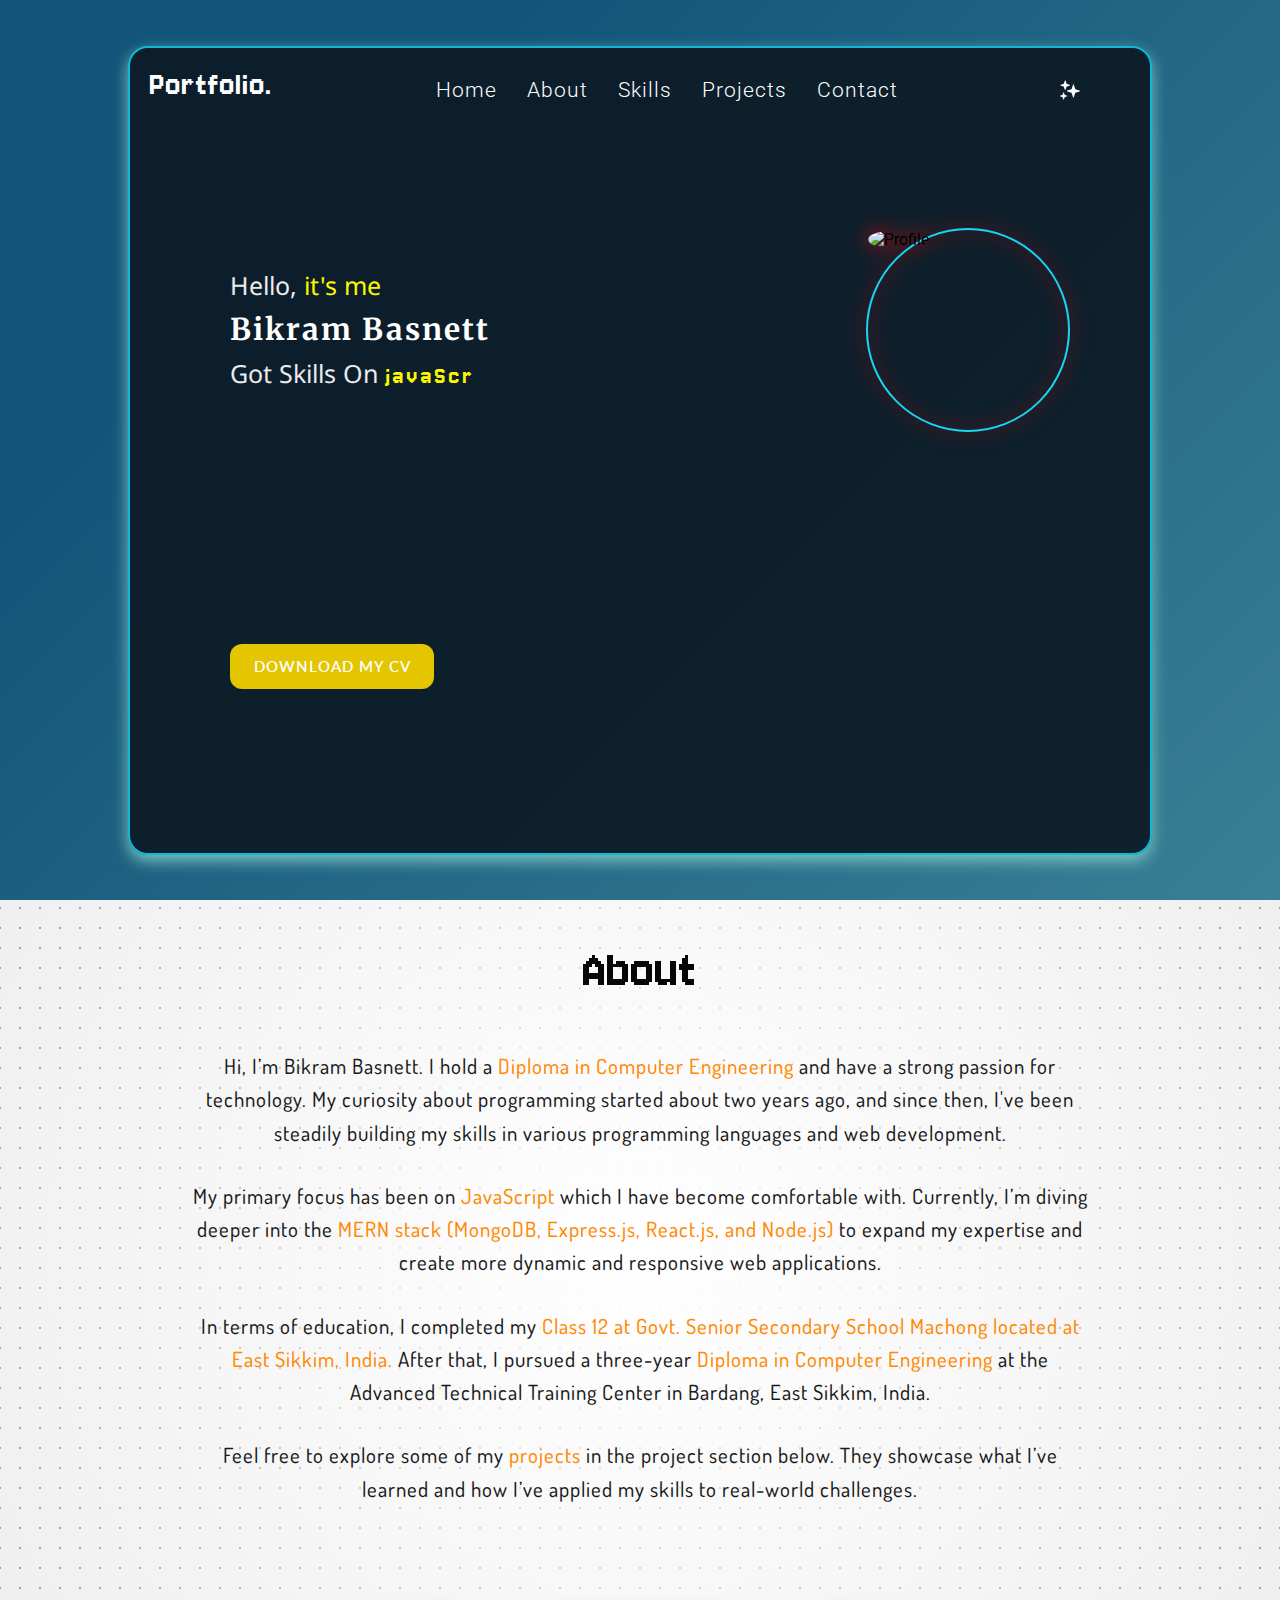
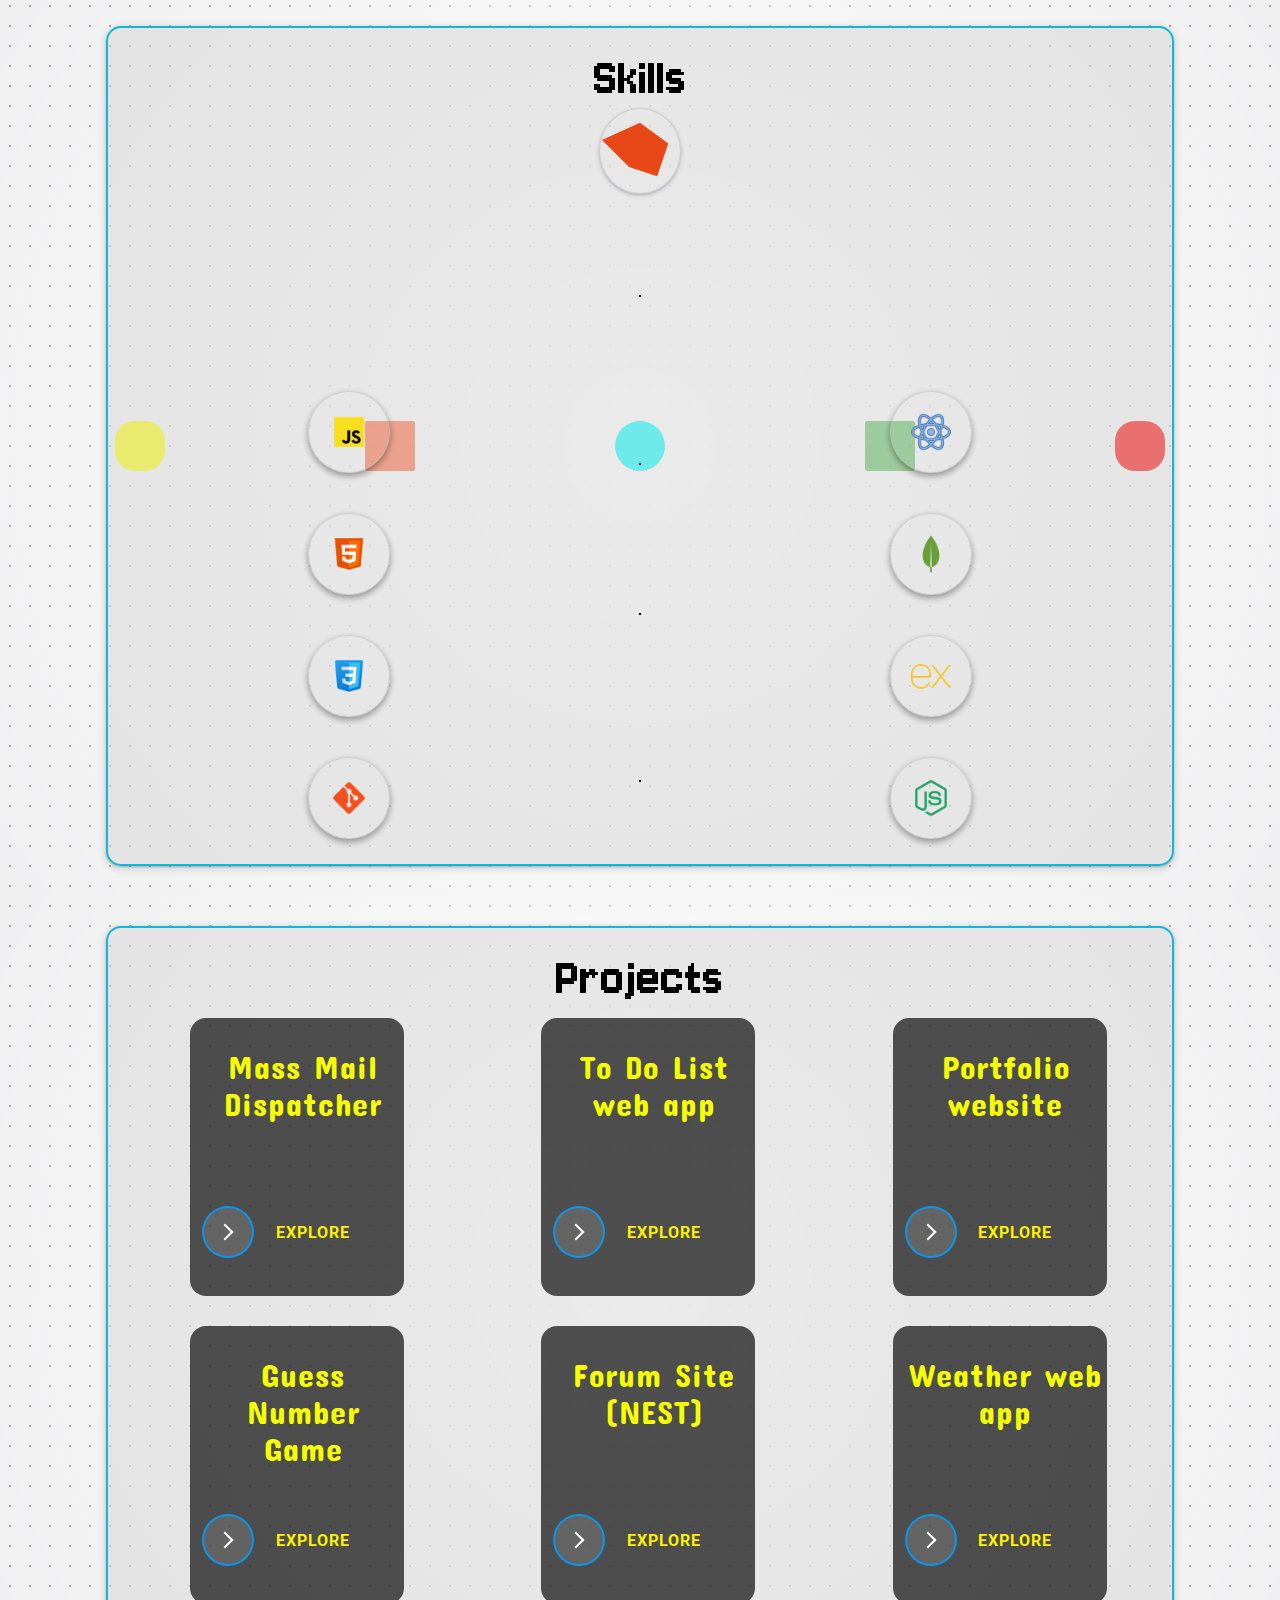
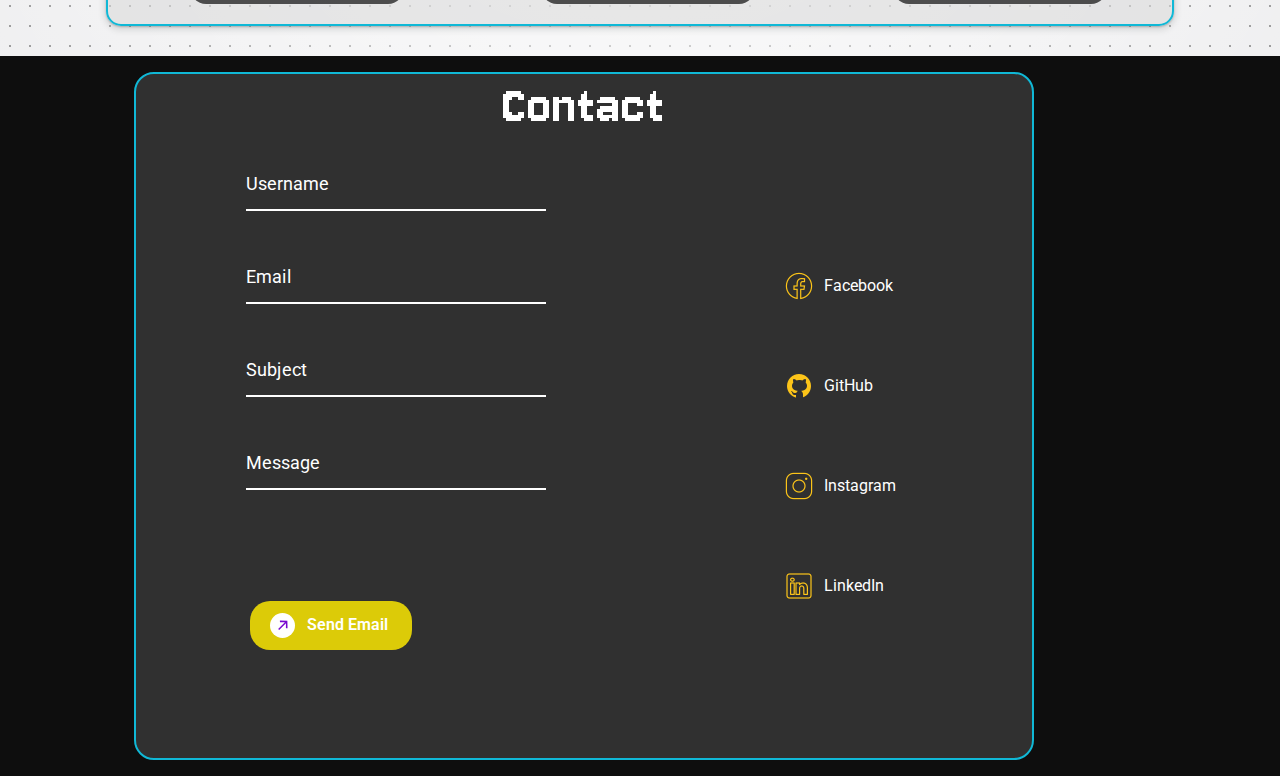
==== commit 661d9109: "Work on Responsivenss" ====
--- a/index.html
+++ b/index.html
@@ -9,6 +9,19 @@
   </head>
 
   <body>
+    <ul class="circles">
+      <li></li>
+      <li></li>
+      <li></li>
+      <li></li>
+      <li></li>
+      <li></li>
+      <li></li>
+      <li></li>
+      <li></li>
+      <li></li>
+</ul>
+ 
     <main class="container" id="main">
       <div class="contain">
         <div class="card">
@@ -101,20 +114,20 @@
      
       <p>About</p>
       <div class="about-content">
-        <strong
-          >Hi, I’m Bikram Basnett. I hold a <span>Diploma in Computer Engineering</span> and
+        <strong>
+          Hi, I’m Bikram Basnett. I hold a <span>Diploma in Computer Engineering</span> and
           have a strong passion for technology. My curiosity about programming
           started about two years ago, and since then, I've been steadily
           building my skills in various programming languages and web
           development.</strong>
-        <strong
-          >My primary focus has been on <span>JavaScript</span> which I have
+        <strong>
+          My primary focus has been on <span>JavaScript</span> which I have
           become  comfortable with. Currently, I’m diving deeper into the
           <span>MERN stack (MongoDB, Express.js, React.js, and Node.js)</span> to expand my
           expertise and create more dynamic and responsive web
           applications.</strong>
-        <strong
-          >In terms of education, I completed my <span>Class 12 at Govt. Senior
+        <strong>
+          In terms of education, I completed my <span>Class 12 at Govt. Senior
           Secondary School Machong located at East Sikkim, India.</span> After that, I pursued a
           three-year <span> Diploma in Computer Engineering</span> at the Advanced Technical
           Training Center in Bardang, East Sikkim, India.</strong>
@@ -302,8 +315,9 @@
 
     <!-- Skill Section End -->
    <!-- Footer Started -->
-   <footer id="contact">
+   <footer id="contact">  
     <div class="contact-card">
+     
       <p>Contact</p>
       <form method="get" id="form">
 <!-- Input field -->
@@ -381,7 +395,7 @@
       </form>
 
     </div>
-
+  </div>   
    </footer>
     <!-- Footer Ends -->
   </body>
--- a/styles.css
+++ b/styles.css
@@ -1,550 +1,528 @@
-
-@import url('https://fonts.googleapis.com/css2?family=Lora:ital,wght@0,400..700;1,400..700&family=Roboto:ital,wght@0,100;0,300;0,400;0,500;0,700;0,900;1,100;1,300;1,400;1,500;1,700;1,900&display=swap');
-
-  @import url('https://fonts.googleapis.com/css2?family=Lato&family=Merriweather&family=Roboto:wght@100&display=swap');
-  @import url('https://fonts.googleapis.com/css2?family=Lato&family=Merriweather&family=Noto+Sans:ital@0;1&family=Roboto:wght@100&display=swap');
-  @import url('https://fonts.googleapis.com/css2?family=Josefin+Sans:ital@1&family=Lato&family=Merriweather&family=Noto+Sans:ital@0;1&family=Roboto:wght@100&display=swap');
-
-  @import url('https://fonts.googleapis.com/css2?family=Bebas+Neue&family=Josefin+Sans:ital@1&family=Lato&family=Merriweather&family=Noto+Sans:ital@0;1&family=Roboto:wght@100&display=swap');
- 
-
-  @import url('https://fonts.googleapis.com/css2?family=Jersey+10&display=swap');
-  @import url('https://fonts.googleapis.com/css2?family=Dosis:wght@200..800&family=Lora:ital,wght@0,400..700;1,400..700&family=Roboto:ital,wght@0,100;0,300;0,400;0,500;0,700;0,900;1,100;1,300;1,400;1,500;1,700;1,900&family=Work+Sans:ital,wght@0,100..900;1,100..900&display=swap');
-  @import url('https://fonts.googleapis.com/css2?family=Concert+One&family=Handjet:wght@100..900&display=swap');
-
-
-   html{
-    scroll-behavior: smooth;
-  } 
- 
-*{
-    margin: 0;
-    padding: 0;
+@import url("https://fonts.googleapis.com/css2?family=Lora:ital,wght@0,400..700;1,400..700&family=Roboto:ital,wght@0,100;0,300;0,400;0,500;0,700;0,900;1,100;1,300;1,400;1,500;1,700;1,900&display=swap");
+
+@import url("https://fonts.googleapis.com/css2?family=Lato&family=Merriweather&family=Roboto:wght@100&display=swap");
+@import url("https://fonts.googleapis.com/css2?family=Lato&family=Merriweather&family=Noto+Sans:ital@0;1&family=Roboto:wght@100&display=swap");
+@import url("https://fonts.googleapis.com/css2?family=Josefin+Sans:ital@1&family=Lato&family=Merriweather&family=Noto+Sans:ital@0;1&family=Roboto:wght@100&display=swap");
+
+@import url("https://fonts.googleapis.com/css2?family=Bebas+Neue&family=Josefin+Sans:ital@1&family=Lato&family=Merriweather&family=Noto+Sans:ital@0;1&family=Roboto:wght@100&display=swap");
+
+@import url("https://fonts.googleapis.com/css2?family=Jersey+10&display=swap");
+@import url("https://fonts.googleapis.com/css2?family=Dosis:wght@200..800&family=Lora:ital,wght@0,400..700;1,400..700&family=Roboto:ital,wght@0,100;0,300;0,400;0,500;0,700;0,900;1,100;1,300;1,400;1,500;1,700;1,900&family=Work+Sans:ital,wght@0,100..900;1,100..900&display=swap");
+@import url("https://fonts.googleapis.com/css2?family=Concert+One&family=Handjet:wght@100..900&display=swap");
+
+html {
+  scroll-behavior: smooth;
+}
+
+* {
+  margin: 0;
+  padding: 0;
 }
 body {
-    background-image: linear-gradient(135deg, #13547a 10%, #80d0c7 100%);
-    font-family: 'Roboto', sans-serif;
-    box-sizing: border-box;
+  background-image: linear-gradient(135deg, #13547a 10%, #80d0c7 100%);
+  font-family: "Roboto", sans-serif;
+  box-sizing: border-box;
 }
 
 .container {
-    display: flex;
-    justify-content: center;
-    align-items: center;
-    height: 100vh;
+  display: flex;
+  justify-content: center;
+  align-items: center;
+  height: 100vh;
 }
 
 .contain {
-    width: 80%;
-    margin: 0 auto;
+  width: 80%;
+  margin: 0 auto;
 }
 
 .card {
-    display: flex;
-    position: relative;
-    border: 2px solid #10b8d6;
-    border-radius: 20px;
-    padding: 20px;
-    width: auto;
-    background-color: rgb(12, 27, 37);
-    height: 85vh;
-    box-shadow: 0 6px 15px rgba(121, 197, 192, 1.5);
-}
-header{
-    margin-top: 15px;
-   display: flex;
-   height: 0;
-   flex-grow: 1;
-   justify-content:space-between ;
-   align-items: center;
-   
-
+  display: flex;
+  position: relative;
+  border: 2px solid #10b8d6;
+  border-radius: 20px;
+  padding: 20px;
+  width: auto;
+  background-color: rgba(12, 27, 37, 0.938);
+  height: 85vh;
+  box-shadow: 0 6px 15px rgba(121, 197, 192, 1.5);
+}
+header {
+  margin-top: 15px;
+  display: flex;
+  height: 0;
+  flex-grow: 1;
+  justify-content: space-between;
+  align-items: center;
 }
 
 .nav-items ul {
-    display: flex;
-    list-style: none;
-    font-size: 21px;
-    padding-top: 14px;
-    margin: 0;
-    color: #ffffff;
-    font-family: 'Roboto' ,sans-serif;
-    font-weight: 300;
-    font-style:normal;
-    letter-spacing: 1px;
-    cursor: pointer;
-
-}
-
-.nav-items li a{
-    text-decoration: none;
-    color: #ffffff;
+  display: flex;
+  list-style: none;
+  font-size: 21px;
+  padding-top: 14px;
+  margin: 0;
+  color: #ffffff;
+  font-family: "Roboto", sans-serif;
+  font-weight: 300;
+  font-style: normal;
+  letter-spacing: 1px;
+  cursor: pointer;
+}
+
+.nav-items li a {
+  text-decoration: none;
+  color: #ffffff;
 }
 
 .nav-items li {
-    margin: 0 15px;
+  margin: 0 15px;
 }
 
 .logo {
-    font-family: 'jersey 10' ,sans-serif;
-    font-size: 35px;
-    font-weight: 400;
-    font-style: normal;
-    color: #ffffff;
-    letter-spacing: 1px;
-    padding-top: 4px;
+  font-family: "jersey 10", sans-serif;
+  font-size: 35px;
+  font-weight: 400;
+  font-style: normal;
+  color: #ffffff;
+  letter-spacing: 1px;
+  padding-top: 4px;
 }
 .nav-items {
-    flex-grow: 1;
-    display: flex;
-    justify-content: center;
-} 
-
-.star{
-    margin-right:50px;
-}
-.star img{
-width: 20px;
-height: 20px;
-padding-top: 18px;
-}
-
-.home,.skill,.project,.about,.contact {
-    position: relative;
-    display: inline-block;
-    cursor: pointer;
+  flex-grow: 1;
+  display: flex;
+  justify-content: center;
+}
+
+.star {
+  margin-right: 50px;
+}
+.star img {
+  width: 20px;
+  height: 20px;
+  padding-top: 18px;
+}
+
+.home,
+.skill,
+.project,
+.about,
+.contact {
+  position: relative;
+  display: inline-block;
+  cursor: pointer;
 }
 
 .home::after {
-    content: '';
-    position: absolute;
-    left: 0;
-    bottom: -2px; /* Adjust to control the distance from the text */
-    width: 100%;
-    height: 2px; /* Adjust the thickness of the underline */
-    background-color: #e3c500; /* Change to your desired underline color */
-    transform: scaleX(0);
-    transform-origin: left;
-    transition: transform 0.3s ease; /* Adjust the duration for the animation speed */
+  content: "";
+  position: absolute;
+  left: 0;
+  bottom: -2px; /* Adjust to control the distance from the text */
+  width: 100%;
+  height: 2px; /* Adjust the thickness of the underline */
+  background-color: #e3c500; /* Change to your desired underline color */
+  transform: scaleX(0);
+  transform-origin: left;
+  transition: transform 0.3s ease; /* Adjust the duration for the animation speed */
 }
 
 .home:hover::after {
-    transform: scaleX(1);
-}
-.about::after{
-    content: '';
-    position: absolute;
-    left: 0;
-    bottom: -2px;
-    width: 100%;
-    height: 2px;
-    background-color: #e3c500;
-    transform: scaleX(0);
-    transform-origin: left;
-    transition: transform 0.3s ease-in-out;
-}
-
-.about:hover::after{
-    transform: scale(1);
-}
-.skill::after{
-    content: '';
-    position: absolute;
-    left: 0;
-    bottom: -2px;
-    width: 100%;
-    height: 2px;
-    background-color: #e3c500;
-    transform: scaleX(0);
-    transform-origin: left;
-    transition: transform 0.3s ease-in-out;
-
-}
-.skill:hover::after{
-    transform: scaleX(1);
-}
-.project::after{
-    content: '';
-    position: absolute;
-    left: 0;
-    bottom: -2px;
-    width: 100%;
-    height: 2px;
-    background-color: #e3c500;
-    transform: scaleX(0);
-    transform-origin: left;
-    transition: transform 0.3s ease-in-out;
-
-}
-.project:hover::after{
-    transform: scaleX(1);
-}
-.contact::after{
-    content: '';
-    position: absolute;
-    left: 0;
-    bottom: -2px;
-    width: 100%;
-    height: 2px;
-    background-color: #e3c500;
-    transform: scaleX(0);
-    transform-origin: left;
-    transition: transform 0.3s ease-in-out;
-
-}
-.contact:hover::after{
-    transform: scaleX(1);
+  transform: scaleX(1);
+}
+.about::after {
+  content: "";
+  position: absolute;
+  left: 0;
+  bottom: -2px;
+  width: 100%;
+  height: 2px;
+  background-color: #e3c500;
+  transform: scaleX(0);
+  transform-origin: left;
+  transition: transform 0.3s ease-in-out;
+}
+
+.about:hover::after {
+  transform: scale(1);
+}
+.skill::after {
+  content: "";
+  position: absolute;
+  left: 0;
+  bottom: -2px;
+  width: 100%;
+  height: 2px;
+  background-color: #e3c500;
+  transform: scaleX(0);
+  transform-origin: left;
+  transition: transform 0.3s ease-in-out;
+}
+.skill:hover::after {
+  transform: scaleX(1);
+}
+.project::after {
+  content: "";
+  position: absolute;
+  left: 0;
+  bottom: -2px;
+  width: 100%;
+  height: 2px;
+  background-color: #e3c500;
+  transform: scaleX(0);
+  transform-origin: left;
+  transition: transform 0.3s ease-in-out;
+}
+.project:hover::after {
+  transform: scaleX(1);
+}
+.contact::after {
+  content: "";
+  position: absolute;
+  left: 0;
+  bottom: -2px;
+  width: 100%;
+  height: 2px;
+  background-color: #e3c500;
+  transform: scaleX(0);
+  transform-origin: left;
+  transition: transform 0.3s ease-in-out;
+}
+.contact:hover::after {
+  transform: scaleX(1);
 }
 
 /* Section Start */
-.section-image{
-    margin-top: 100px;
-    display: flex;
-    justify-content: center;
-    align-items: center;
-   flex-direction: column;
-}
- 
+.section-image {
+  margin-top: 100px;
+  display: flex;
+  justify-content: center;
+  align-items: center;
+  flex-direction: column;
+}
+
 /* Text */
 .intro {
-position: absolute;
-left: 100px;
-top:220px;
-
-} 
-
-.me, .me2 {
-    font-size: 25px;
-    margin-bottom: 8px;
-    color: #ebebeb; 
-    font-family: 'Noto Sans', sans-serif;
-    
-}
-
-#scroll{
-    font-family: 'jersey 10', sans-serif;
-    font-family: 25px;
-    font-style: normal;
-    font-weight: 400;
-    letter-spacing: 3px;
+  position: absolute;
+  left: 100px;
+  top: 220px;
+}
+
+.me,
+.me2 {
+  font-size: 25px;
+  margin-bottom: 8px;
+  color: #ebebeb;
+  font-family: "Noto Sans", sans-serif;
+}
+
+#scroll {
+  font-family: "jersey 10", sans-serif;
+  font-family: 25px;
+  font-style: normal;
+  font-weight: 400;
+  letter-spacing: 3px;
 }
 .name {
-    font-size: 30px;
-    font-weight: bold;
-   margin-bottom: 8px;
-    color:rgb(255, 255, 255); 
-    letter-spacing: 2px;
-
-    font-family: 'Merriweather', serif;
-   
-}
-
-.text{
-    color:#fff700   ;
-    font-family: 'Lato', sans-serif;
-}
-
-.me3{
-    color:#fff700 ;
-} 
-
+  font-size: 30px;
+  font-weight: bold;
+  margin-bottom: 8px;
+  color: rgb(255, 255, 255);
+  letter-spacing: 2px;
+
+  font-family: "Merriweather", serif;
+}
+
+.text {
+  color: #fff700;
+  font-family: "Lato", sans-serif;
+}
+
+.me3 {
+  color: #fff700;
+}
 
 /* Profile */
-.image-container {  
-   width: 200px;
-   height: 200px;  
-   position: absolute;
-   right: 80px;
-   top: 180px; 
-    background-size: cover;
-    border-radius: 50%;
-    background-position: center;
-    border: 2px solid #15D7F4;
-    filter: drop-shadow(0 0 10px red);
-    animation: glow 2s alternate infinite ease-in-out;
-
-
-   
- 
-
-}
-@keyframes glow{
-    0%{
-       filter: drop-shadow(0 0 10px rgb(255, 77, 0));
-    }
-    100%{
-        filter: drop-shadow(0 0 15px rgb(243, 235, 0));
-    }
-}
-.image-container img{
-    width: 100%;
-    height: 100%;
-    border-radius: 50%;
+.image-container {
+  width: 200px;
+  height: 200px;
+  position: absolute;
+  right: 80px;
+  top: 180px;
+  background-size: cover;
+  border-radius: 50%;
+  background-position: center;
+  border: 2px solid #15d7f4;
+  filter: drop-shadow(0 0 10px red);
+  animation: glow 2s alternate infinite ease-in-out;
+}
+@keyframes glow {
+  0% {
+    filter: drop-shadow(0 0 10px rgb(255, 77, 0));
+  }
+  100% {
+    filter: drop-shadow(0 0 15px rgb(243, 235, 0));
+  }
+}
+.image-container img {
+  width: 100%;
+  height: 100%;
+  border-radius: 50%;
 }
 /* Cv Button Started */
-.btn{
+.btn {
   position: absolute;
   left: 100px;
   bottom: 160px;
 }
 
-.btn a{
-    text-decoration: none;
-}
-
+.btn a {
+  text-decoration: none;
+}
 
 .download-btn {
-    height: 45px;
-    text-transform: uppercase;
-    width: 130%;
-    cursor: pointer;
-    background: white;
-    border: none;
-    background: #e3c500;
-    border-radius: 12px;
-    overflow: hidden;
-  }
-  
-  .button-content {
-    transform: translateY(-45px);
-    transition: all 250ms ease-in-out;
-  }
-  
-  .svg-container,
-  .text-container {
-    height: 45px;
-    width: 100%;
-    display: flex;
-    justify-content: center;
-    align-items: center;
-  }
-  
-  .text-container .text {
-    font-size: 15px;
-    color: #ffffff;
-    font-weight: 600;
-    letter-spacing: 1px;
-    opacity: 1;
-    transition: opacity ease-in-out 250ms;
-  }
-  
-  .download-icon {
-    height: 25px;
-    width: 25px;
-    fill: #ffffff;
-    opacity: 0;
-    transition: opacity ease-in-out 500ms;
-  }
-  
-  /* hover state for the button */
-  .download-btn:hover .button-content {
-    transform: translateY(0px);
-  }
-  
-  .download-btn:hover .text {
-    opacity: 0;
-  }
-  
-  .download-btn:hover .download-icon {
-    opacity: 1;
-  }
-  
-  .download-btn:focus .download-icon {
-    -webkit-animation: heartbeat 1.5s ease-in-out infinite both;
-    animation: heartbeat 1.5s ease-in-out infinite both;
-  }
-  
-  @-webkit-keyframes heartbeat {
-    from {
-      -webkit-transform: scale(1);
-      transform: scale(1);
-      -webkit-transform-origin: center center;
-      transform-origin: center center;
-      -webkit-animation-timing-function: ease-out;
-      animation-timing-function: ease-out;
-    }
-    10% {
-      -webkit-transform: scale(0.91);
-      transform: scale(0.91);
-      -webkit-animation-timing-function: ease-in;
-      animation-timing-function: ease-in;
-    }
-    17% {
-      -webkit-transform: scale(0.98);
-      transform: scale(0.98);
-      -webkit-animation-timing-function: ease-out;
-      animation-timing-function: ease-out;
-    }
-    33% {
-      -webkit-transform: scale(0.87);
-      transform: scale(0.87);
-      -webkit-animation-timing-function: ease-in;
-      animation-timing-function: ease-in;
-    }
-    45% {
-      -webkit-transform: scale(1);
-      transform: scale(1);
-      -webkit-animation-timing-function: ease-out;
-      animation-timing-function: ease-out;
-    }
-  }
-  @keyframes heartbeat {
-    from {
-      -webkit-transform: scale(1);
-      transform: scale(1);
-      -webkit-transform-origin: center center;
-      transform-origin: center center;
-      -webkit-animation-timing-function: ease-out;
-      animation-timing-function: ease-out;
-    }
-    10% {
-      -webkit-transform: scale(0.91);
-      transform: scale(0.91);
-      -webkit-animation-timing-function: ease-in;
-      animation-timing-function: ease-in;
-    }
-    17% {
-      -webkit-transform: scale(0.98);
-      transform: scale(0.98);
-      -webkit-animation-timing-function: ease-out;
-      animation-timing-function: ease-out;
-    }
-    33% {
-      -webkit-transform: scale(0.87);
-      transform: scale(0.87);
-      -webkit-animation-timing-function: ease-in;
-      animation-timing-function: ease-in;
-    }
-    45% {
-      -webkit-transform: scale(1);
-      transform: scale(1);
-      -webkit-animation-timing-function: ease-out;
-      animation-timing-function: ease-out;
-    }
-  }
-  
-  /* hover state for the button */
-  
-
+  height: 45px;
+  text-transform: uppercase;
+  width: 130%;
+  cursor: pointer;
+  background: white;
+  border: none;
+  background: #e3c500;
+  border-radius: 12px;
+  overflow: hidden;
+}
+
+.button-content {
+  transform: translateY(-45px);
+  transition: all 250ms ease-in-out;
+}
+
+.svg-container,
+.text-container {
+  height: 45px;
+  width: 100%;
+  display: flex;
+  justify-content: center;
+  align-items: center;
+}
+
+.text-container .text {
+  font-size: 15px;
+  color: #ffffff;
+  font-weight: 600;
+  letter-spacing: 1px;
+  opacity: 1;
+  transition: opacity ease-in-out 250ms;
+}
+
+.download-icon {
+  height: 25px;
+  width: 25px;
+  fill: #ffffff;
+  opacity: 0;
+  transition: opacity ease-in-out 500ms;
+}
+
+/* hover state for the button */
+.download-btn:hover .button-content {
+  transform: translateY(0px);
+}
+
+.download-btn:hover .text {
+  opacity: 0;
+}
+
+.download-btn:hover .download-icon {
+  opacity: 1;
+}
+
+.download-btn:focus .download-icon {
+  -webkit-animation: heartbeat 1.5s ease-in-out infinite both;
+  animation: heartbeat 1.5s ease-in-out infinite both;
+}
+
+@-webkit-keyframes heartbeat {
+  from {
+    -webkit-transform: scale(1);
+    transform: scale(1);
+    -webkit-transform-origin: center center;
+    transform-origin: center center;
+    -webkit-animation-timing-function: ease-out;
+    animation-timing-function: ease-out;
+  }
+  10% {
+    -webkit-transform: scale(0.91);
+    transform: scale(0.91);
+    -webkit-animation-timing-function: ease-in;
+    animation-timing-function: ease-in;
+  }
+  17% {
+    -webkit-transform: scale(0.98);
+    transform: scale(0.98);
+    -webkit-animation-timing-function: ease-out;
+    animation-timing-function: ease-out;
+  }
+  33% {
+    -webkit-transform: scale(0.87);
+    transform: scale(0.87);
+    -webkit-animation-timing-function: ease-in;
+    animation-timing-function: ease-in;
+  }
+  45% {
+    -webkit-transform: scale(1);
+    transform: scale(1);
+    -webkit-animation-timing-function: ease-out;
+    animation-timing-function: ease-out;
+  }
+}
+@keyframes heartbeat {
+  from {
+    -webkit-transform: scale(1);
+    transform: scale(1);
+    -webkit-transform-origin: center center;
+    transform-origin: center center;
+    -webkit-animation-timing-function: ease-out;
+    animation-timing-function: ease-out;
+  }
+  10% {
+    -webkit-transform: scale(0.91);
+    transform: scale(0.91);
+    -webkit-animation-timing-function: ease-in;
+    animation-timing-function: ease-in;
+  }
+  17% {
+    -webkit-transform: scale(0.98);
+    transform: scale(0.98);
+    -webkit-animation-timing-function: ease-out;
+    animation-timing-function: ease-out;
+  }
+  33% {
+    -webkit-transform: scale(0.87);
+    transform: scale(0.87);
+    -webkit-animation-timing-function: ease-in;
+    animation-timing-function: ease-in;
+  }
+  45% {
+    -webkit-transform: scale(1);
+    transform: scale(1);
+    -webkit-animation-timing-function: ease-out;
+    animation-timing-function: ease-out;
+  }
+}
+
+/* hover state for the button */
 
 /* Cv button Ends */
 
-
 /* Section End */
 
-
 /* About section start */
 
 .about-section {
-  
-    background-image: 
-    radial-gradient(circle, rgba(255, 255, 255, 1) 0%, rgba(255, 255, 255, 0) 150%), /* Fading effect */
-    radial-gradient(#0000008e 1px, transparent 1px); /* Dots pattern */
+  background-image: radial-gradient(
+      circle,
+      rgba(255, 255, 255, 1) 0%,
+      rgba(255, 255, 255, 0) 150%
+    ),
+    /* Fading effect */ radial-gradient(#0000008e 1px, transparent 1px); /* Dots pattern */
   background-size: 100% 100%, 20px 20px; /* Size for fade and dots */
   background-position: center;
-    position: relative;
-        height: auto;
-        padding: 40px 20px; /* Adjust padding to your preference */
-        background-color: #e8e8ea; /* Light background color */
-        text-align: center; /* Center text */
-        color: #060606; /* Dark text color */
-  
+  position: relative;
+  height: auto;
+  padding: 40px 20px; /* Adjust padding to your preference */
+  background-color: #e8e8ea; /* Light background color */
+  text-align: center; /* Center text */
+  color: #060606; /* Dark text color */
 }
 
 .about-section p {
-    font-size: 3.5rem; /* Increase font size */
-    font-weight:400; /* Make the text bold */
-    margin-bottom: 10px;
-    font-family: 'jersey 10' ,sans-serif;
-    z-index: 999;
-}
-
-.about-content{
-    margin-bottom: 30px;
-    max-width: 900px; /* Set a max width for better readability */
-    margin: 50px auto; /* Center content */
-    font-size: 1.3rem; /* Adjust the font size for the content */
-    line-height: 1.6; /* Set line height for readability */
-    letter-spacing: 1px;
-    color: #191919;
-    
-}
-
-.about-content strong{
-    margin-top: 30px;
-    display: block;
-    font-family: 'Dosis';
-    font-weight: 450;
-    font-style: normal;
-}
-.about-content span{
-    color:rgb(255, 136, 0);
+  font-size: 3.5rem; /* Increase font size */
+  font-weight: 400; /* Make the text bold */
+  margin-bottom: 10px;
+  font-family: "jersey 10", sans-serif;
+  z-index: 999;
+}
+
+.about-content {
+  margin-bottom: 30px;
+  max-width: 900px; /* Set a max width for better readability */
+  margin: 50px auto; /* Center content */
+  font-size: 1.3rem; /* Adjust the font size for the content */
+  line-height: 1.6; /* Set line height for readability */
+  letter-spacing: 1px;
+  color: #191919;
+}
+
+.about-content strong {
+  margin-top: 30px;
+  display: block;
+  font-family: "Dosis";
+  font-weight: 450;
+  font-style: normal;
+}
+.about-content span {
+  color: rgb(255, 136, 0);
 }
 /* End Of About */
 
-
-
 /* Skill Section Started */
 
-.skills-section{
-    display: flex;
-    justify-content: center;
-    height: 100vh;
-    overflow: hidden;
-    width: 100%;
-    background-color: #e8e8ea;
-    background-image: 
-    radial-gradient(circle, rgba(255, 255, 255, 1) 0%, rgba(255, 255, 255, 0) 150%), /* Fading effect */
-    radial-gradient(#0000008e 1px, transparent 1px); /* Dots pattern */
+.skills-section {
+  display: flex;
+  justify-content: center;
+  height: 100vh;
+  overflow: hidden;
+  width: 100%;
+  background-color: #e8e8ea;
+  background-image: radial-gradient(
+      circle,
+      rgba(255, 255, 255, 1) 0%,
+      rgba(255, 255, 255, 0) 150%
+    ),
+    /* Fading effect */ radial-gradient(#0000008e 1px, transparent 1px); /* Dots pattern */
   background-size: 100% 100%, 20px 20px;
-    
-    
-} 
-
-
-.skill-card,.project-container{
-    position: relative;
-    display: flex;
-    border: 2px solid #10b8d6;
-    padding: 20px;
-    flex-shrink: 0;
-    margin: 30px;
-    border-radius: 15px;
-    width: 80%;
-    justify-content: center;
-    box-shadow: rgba(60, 64, 67, 0.3) 0px 1px 2px 0px, rgba(60, 64, 67, 0.15) 0px 2px 6px 2px;
-    background-color: #d7d7d784;
-   
-}
-
-
-.skill-card p{
-    font-family: 'jersey 10' ,sans-serif;
-    font-weight: 400;
-    font-size:3.5rem;
-    color: #000000;
-    text-align: center;
-    
- 
-}
-
-.morph{
-    
-    position: absolute;
-    margin-top: 60px;
-    /* background-color: rgb(239, 2, 2); */
-    border-color: #e3c500;
-    border: 1px solid #bdbdbd98;
-    border-radius: 50%;
-    box-shadow: rgba(50, 50, 93, 0.25) 0px 2px 5px -1px, rgba(0, 0, 0, 0.3) 0px 1px 3px -1px;
+}
+
+.skill-card,
+.project-container {
+  position: relative;
+  display: flex;
+  border: 2px solid #10b8d6;
+  padding: 20px;
+  flex-shrink: 0;
+  margin: 30px;
+  border-radius: 15px;
+  width: 80%;
+  justify-content: center;
+  box-shadow: rgba(60, 64, 67, 0.3) 0px 1px 2px 0px,
+    rgba(60, 64, 67, 0.15) 0px 2px 6px 2px;
+  background-color: #d7d7d784;
+}
+
+.skill-card p {
+  font-family: "jersey 10", sans-serif;
+  font-weight: 400;
+  font-size: 3.5rem;
+  color: #000000;
+  text-align: center;
+}
+
+.morph {
+  position: absolute;
+  margin-top: 60px;
+  /* background-color: rgb(239, 2, 2); */
+  border-color: #e3c500;
+  border: 1px solid #bdbdbd98;
+  border-radius: 50%;
+  box-shadow: rgba(50, 50, 93, 0.25) 0px 2px 5px -1px,
+    rgba(0, 0, 0, 0.3) 0px 1px 3px -1px;
 }
 
 .morph svg {
-    width: 80px;
-    height: 80px;
-  }
-  
-  /* .js{
+  width: 80px;
+  height: 80px;
+}
+
+/* .js{
     position: absolute;
     bottom: 45%;
     border-radius: 20px;
@@ -554,238 +532,224 @@
     width: 110px;
     height: 110px;
     /* border: 2px solid #0816aebb; */
-    /* background: rgba(0, 0, 0, 0.341); */
-    /* box-shadow: rgba(99, 99, 99, 0.2) 0px 2px 8px 0px;
+/* background: rgba(0, 0, 0, 0.341); */
+/* box-shadow: rgba(99, 99, 99, 0.2) 0px 2px 8px 0px;
     
   }  */
 
-  .icon-container{
-    display: flex;
-    gap: 40px; /* Space between items */
-    position: absolute;
-    bottom: 3%;
-    align-items: center;
-    justify-content: start; 
-    flex-direction: column;
-    left: 200px;
-    /* Align items to the start */
-  }
-  .icon-container  > div{
-    display: flex;
-    align-items: center;
-    width: 80px;
-    height: 80px;
-    justify-content: center;
-    border-color: #e3c500;
-    border: 1px solid #bdbdbd98;
-    border-radius: 50%;
-    box-shadow: rgba(0, 0, 0, 0.16) 0px 3px 6px, rgba(0, 0, 0, 0.23) 0px 3px 6px;
-   
-  }
-  .icon-container-b >div{
-    display: flex;
-    align-items: center;
-    width: 80px;
-    height: 80px;
-    justify-content: center;
-    border-color: #e3c500;
-    border: 1px solid #bdbdbd98;
-    border-radius: 50%;
-    box-shadow: rgba(0, 0, 0, 0.16) 0px 3px 6px, rgba(0, 0, 0, 0.23) 0px 3px 6px;
-
-  }
-  .icon-container-b {
-    display: flex;
-    gap: 40px; /* Space between items */
-    position: absolute;
-    bottom: 3%;
-    align-items: center;
-    justify-content: start; 
-    flex-direction: column;
-   right: 200px;
-    /* Align items to the start */
-  }
-  .js .jstext{
-    position: absolute;
-    font-size: 18px;
-    font-family: 'Roboto', sans-serif;
-    font-weight: 400;
-    opacity: 0;
-    transition: opacity 0.5s ease-in-out;
-    color: rgb(0, 0, 0);
-
-  }
-
-  .js:hover img{
-    opacity: 0;
-  }
-  .js:hover .jstext{
-    opacity: 1;
-  }
+.icon-container {
+  display: flex;
+  gap: 40px; /* Space between items */
+  position: absolute;
+  bottom: 3%;
+  align-items: center;
+  justify-content: start;
+  flex-direction: column;
+  left: 200px;
+  /* Align items to the start */
+}
+.icon-container > div {
+  display: flex;
+  align-items: center;
+  width: 80px;
+  height: 80px;
+  justify-content: center;
+  border-color: #e3c500;
+  border: 1px solid #bdbdbd98;
+  border-radius: 50%;
+  box-shadow: rgba(0, 0, 0, 0.16) 0px 3px 6px, rgba(0, 0, 0, 0.23) 0px 3px 6px;
+}
+.icon-container-b > div {
+  display: flex;
+  align-items: center;
+  width: 80px;
+  height: 80px;
+  justify-content: center;
+  border-color: #e3c500;
+  border: 1px solid #bdbdbd98;
+  border-radius: 50%;
+  box-shadow: rgba(0, 0, 0, 0.16) 0px 3px 6px, rgba(0, 0, 0, 0.23) 0px 3px 6px;
+}
+.icon-container-b {
+  display: flex;
+  gap: 40px; /* Space between items */
+  position: absolute;
+  bottom: 3%;
+  align-items: center;
+  justify-content: start;
+  flex-direction: column;
+  right: 200px;
+  /* Align items to the start */
+}
+.js .jstext {
+  position: absolute;
+  font-size: 18px;
+  font-family: "Roboto", sans-serif;
+  font-weight: 400;
+  opacity: 0;
+  transition: opacity 0.5s ease-in-out;
+  color: rgb(0, 0, 0);
+}
+
+.js:hover img {
+  opacity: 0;
+}
+.js:hover .jstext {
+  opacity: 1;
+}
 
 /* styles.css */
 
-
-  .html  span{
-    opacity: 0;
-    position: absolute;
-    font-family: 'Roboto' ,sans-serif;
-    font-size: 12px;
-    font-weight: 400;
-    transition: opacity 0.5s ease-in-out;
-    color: #000000;
-
-  }
-
-  .html:hover img{
-    opacity: 0;
-  }
-
-  .html:hover span{
-    opacity: 1;
-  }
-  .css  span{
-    opacity: 0;
-    position: absolute;
-    font-family: 'Roboto' ,sans-serif;
-    font-size: 12px;
-    font-weight: 400;
-    transition: opacity 0.5s ease-in-out;
-    color: #000000;
-
-  }
-
-  .css:hover img{
-    opacity: 0;
-  }
-
-  .css:hover span{
-    opacity: 1;
-  }
-  .git  span{
-    opacity: 0;
-    position: absolute;
-    font-family: 'Roboto' ,sans-serif;
-    font-size: 12px;
-    font-weight: 400;
-    transition: opacity 0.5s ease-in-out;
-    color: #000000;
-
-  }
-
-  .git:hover img{
-    opacity: 0;
-  }
-
-  .git:hover span{
-    opacity: 1;
-  }
-  .react  span{
-    opacity: 0;
-    position: absolute;
-    font-family: 'Roboto' ,sans-serif;
-    font-size: 12px;
-    font-weight: 400;
-    transition: opacity 0.5s ease-in-out;
-    color: #000000;
-
-  }
-
-  .react:hover img{
-    opacity: 0;
-  }
-
-  .react:hover span{
-    opacity: 1;
-  }
-  .express  span{
-    opacity: 0;
-    position: absolute;
-    font-family: 'Roboto' ,sans-serif;
-    font-size: 12px;
-    font-weight: 400;
-    transition: opacity 0.5s ease-in-out;
-    color: #000000;
-
-  }
-
-  .express:hover img{
-    opacity: 0;
-  }
-
-  .express:hover span{
-    opacity: 1;
-  }
-  .node  span{
-    opacity: 0;
-    position: absolute;
-    font-family: 'Roboto' ,sans-serif;
-    font-size: 12px;
-    font-weight: 400;
-    transition: opacity 0.5s ease-in-out;
-    color: #000000;
-
-  }
-
-  .node:hover img{
-    opacity: 0;
-  }
-
-  .node:hover span{
-    opacity: 1;
-  }
-  .mongo  span{
-    opacity: 0;
-    position: absolute;
-    font-family: 'Roboto' ,sans-serif;
-    font-size: 12px;
-    font-weight: 400;
-    transition: opacity 0.5s ease-in-out;
-    color: #000000;
-
-  }
-
-  .mongo:hover img{
-    opacity: 0;
-  }
-
-  .mongo:hover span{
-    opacity: 1;
-  }
-  
-  
-  .connector-lines{
-    position: absolute;
-    height: 100vh;
-    top: 160px;
-  }
-  .row-line,.row-line-a,.row-line-b,.row-line-c{
-    padding: 1px;
-    /* width: 40%; */
-    background-color: #000000;
-    justify-content: center;
-    display: flex;
-    align-items: center;
-    top: 32%;
-    flex-direction: row;
-    position: absolute;
-    overflow: hidden;
-  }
-  .row-line-a{
-    top: 52%;
-  }
-
-  .row-line-b{
-    top: 70%;
-  }
-  .row-line-c{
-    top: 90%;
-  }
-
-
-  
-    
-
+.html span {
+  opacity: 0;
+  position: absolute;
+  font-family: "Roboto", sans-serif;
+  font-size: 12px;
+  font-weight: 400;
+  transition: opacity 0.5s ease-in-out;
+  color: #000000;
+}
+
+.html:hover img {
+  opacity: 0;
+}
+
+.html:hover span {
+  opacity: 1;
+}
+.css span {
+  opacity: 0;
+  position: absolute;
+  font-family: "Roboto", sans-serif;
+  font-size: 12px;
+  font-weight: 400;
+  transition: opacity 0.5s ease-in-out;
+  color: #000000;
+}
+
+.css:hover img {
+  opacity: 0;
+}
+
+.css:hover span {
+  opacity: 1;
+}
+.git span {
+  opacity: 0;
+  position: absolute;
+  font-family: "Roboto", sans-serif;
+  font-size: 12px;
+  font-weight: 400;
+  transition: opacity 0.5s ease-in-out;
+  color: #000000;
+}
+
+.git:hover img {
+  opacity: 0;
+}
+
+.git:hover span {
+  opacity: 1;
+}
+.react span {
+  opacity: 0;
+  position: absolute;
+  font-family: "Roboto", sans-serif;
+  font-size: 12px;
+  font-weight: 400;
+  transition: opacity 0.5s ease-in-out;
+  color: #000000;
+}
+
+.react:hover img {
+  opacity: 0;
+}
+
+.react:hover span {
+  opacity: 1;
+}
+.express span {
+  opacity: 0;
+  position: absolute;
+  font-family: "Roboto", sans-serif;
+  font-size: 12px;
+  font-weight: 400;
+  transition: opacity 0.5s ease-in-out;
+  color: #000000;
+}
+
+.express:hover img {
+  opacity: 0;
+}
+
+.express:hover span {
+  opacity: 1;
+}
+.node span {
+  opacity: 0;
+  position: absolute;
+  font-family: "Roboto", sans-serif;
+  font-size: 12px;
+  font-weight: 400;
+  transition: opacity 0.5s ease-in-out;
+  color: #000000;
+}
+
+.node:hover img {
+  opacity: 0;
+}
+
+.node:hover span {
+  opacity: 1;
+}
+.mongo span {
+  opacity: 0;
+  position: absolute;
+  font-family: "Roboto", sans-serif;
+  font-size: 12px;
+  font-weight: 400;
+  transition: opacity 0.5s ease-in-out;
+  color: #000000;
+}
+
+.mongo:hover img {
+  opacity: 0;
+}
+
+.mongo:hover span {
+  opacity: 1;
+}
+
+.connector-lines {
+  position: absolute;
+  height: 100vh;
+  top: 160px;
+}
+.row-line,
+.row-line-a,
+.row-line-b,
+.row-line-c {
+  padding: 1px;
+  /* width: 40%; */
+  background-color: #000000;
+  justify-content: center;
+  display: flex;
+  align-items: center;
+  top: 32%;
+  flex-direction: row;
+  position: absolute;
+  overflow: hidden;
+}
+.row-line-a {
+  top: 52%;
+}
+
+.row-line-b {
+  top: 70%;
+}
+.row-line-c {
+  top: 90%;
+}
 
 /* @keyframes drawLine {
     from {
@@ -800,99 +764,88 @@
     animation: drawLine 2s infinite ease-in-out forwards;
 } */
 
-  
- 
-.skill-card img{
-    width: 50%;
-    height: 50%;
-}
-.js p{
-    color: #ffffff;
-    font-family: 'Roboto';
-    font-size: 10px;
-}
-
-
-
-
+.skill-card img {
+  width: 50%;
+  height: 50%;
+}
+.js p {
+  color: #ffffff;
+  font-family: "Roboto";
+  font-size: 10px;
+}
 
 /* Skill Section Ends */
 
 /*  */
 
-
-
 /* Project Section */
-.projectSection{
-    height: auto;
-    display: flex;
-    justify-content: center;
-    background-color: #e8e8ea; 
-    background-image: 
-    radial-gradient(circle, rgba(255, 255, 255, 1) 0%, rgba(255, 255, 255, 0) 150%), /* Fading effect */
-    radial-gradient(#0000008e 1px, transparent 1px); /* Dots pattern */
+.projectSection {
+  height: auto;
+  display: flex;
+  justify-content: center;
+  background-color: #e8e8ea;
+  background-image: radial-gradient(
+      circle,
+      rgba(255, 255, 255, 1) 0%,
+      rgba(255, 255, 255, 0) 150%
+    ),
+    /* Fading effect */ radial-gradient(#0000008e 1px, transparent 1px); /* Dots pattern */
   background-size: 100% 100%, 20px 20px;
-    /* padding: 30px; */
-
-}
-.projectSection p{
-    font-family: 'jersey 10' ,sans-serif;
-    font-weight: 400;
-    font-size:3.5rem;
-    color: #000000;
-    text-align: center;
-    position: absolute;
-}
-
-.project-items{
-padding-top: 70px;
-width: 100%;
+  /* padding: 30px; */
+}
+.projectSection p {
+  font-family: "jersey 10", sans-serif;
+  font-weight: 400;
+  font-size: 3.5rem;
+  color: #000000;
+  text-align: center;
+  position: absolute;
+}
+
+.project-items {
+  padding-top: 70px;
+  width: 100%;
   display: grid;
   gap: 30px;
-  grid-template-columns: repeat(3,1fr);
-
-
-}
-.maincard{
-    width: 190px;
-    height: 254px;
-    left: 62px;
-    /* background-color: #00ffcc58; */
-    position: relative;
-    display: flex;
-    align-items: center;
-
-    
-}
-
-
-.maincard p{
-    font-family: 'Concert One' ,sans-serif;
-    font-size: 32px;
-    font-weight: 400;
-    letter-spacing: 1px;
-    text-align: center;
-    color: #f6ff00;
-    top: 30px;
-    /* max-width: 200px; */
-}
-
-.card-a ,.card-b,.card-c ,.card-d,.card-e,.card-f {
-    background-color: #000000aa;
-    padding: 12px ;
-    border-radius: 16px;
-    cursor: pointer;
-    /* color: white; */
-
-    
-    /* z-index: 1; */
-    
-
-  }
-  
-  
-  
-  /* .card-b ,.card-d{
+  grid-template-columns: repeat(3, 1fr);
+}
+.maincard {
+  width: 190px;
+  height: 254px;
+  left: 62px;
+  /* background-color: #00ffcc58; */
+  position: relative;
+  display: flex;
+  align-items: center;
+}
+
+.maincard p {
+  font-family: "Concert One", sans-serif;
+  font-size: 32px;
+  font-weight: 400;
+  letter-spacing: 1px;
+  text-align: center;
+  color: #f6ff00;
+  top: 30px;
+  /* max-width: 200px; */
+}
+
+.card-a,
+.card-b,
+.card-c,
+.card-d,
+.card-e,
+.card-f {
+  background-color: #000000aa;
+  padding: 12px;
+  border-radius: 16px;
+  cursor: pointer;
+  /* color: white; */
+
+  /* z-index: 1; */
+}
+
+/* .card-b ,.card-d{
     background-color: #000000aa;
     padding: 12px ;
     border-radius: 16px;
@@ -914,418 +867,416 @@
    
 
   } */
-  
-  /* Button Inside Card */
-/* From Uiverse.io by cssbuttons-io */ 
+
+/* Button Inside Card */
+/* From Uiverse.io by cssbuttons-io */
 .project-items button {
-    position: relative;
-    display: inline-block;
-    cursor: pointer;
-    outline: none;
-    border: 0;
-    top: 75px;
-    vertical-align: middle;
-    text-decoration: none;
-    background: transparent;
-    padding: 0;
-    font-size: inherit;
-    font-family: 'Roboto' ,sans-serif;
-    font-weight: 300;
-   }
-   
-   button.explore {
-    width: 12rem;
-    height: auto;
-   }
-   
-   button.explore .circle {
-    transition: all 0.45s cubic-bezier(0.65, 0, 0.076, 1);
-    position: relative;
-    display: block;
-    margin: 0;
-    width: 3rem;
-    height: 3rem;
-    background: #ffffff21;
-    border-radius: 1.625rem;
-    border: 2px solid rgba(0, 157, 255, 0.88);
-   }
-   
-   button.explore .circle .icon {
-    transition: all 0.45s cubic-bezier(0.65, 0, 0.076, 1);
-    position: absolute;
-    top: 0;
-    bottom: 0;
-    margin: auto;
-    background: #fff;
-   }
-   
-   button.explore .circle .icon.arrow {
-    transition: all 0.45s cubic-bezier(0.65, 0, 0.076, 1);
-    left: 0.625rem;
-    width: 1.125rem;
-    height: 0.125rem;
-    background: none;
-   }
-   
-   button.explore .circle .icon.arrow::before {
-    position: absolute;
-    content: "";
-    top: -0.29rem;
-    right: 0.0625rem;
-    width: 0.625rem;
-    height: 0.625rem;
-    border-top: 0.125rem solid #fff;
-    border-right: 0.125rem solid #fff;
-    transform: rotate(45deg);
-   }
-   
-   button.explore .button-text {
-    transition: all 0.5s cubic-bezier(0.65, 0, 0.076, 1);
-    position: absolute;
-    top: 2px;
-    left: 0;
-    right: 0;
-    bottom: 0;
-    padding: 0.75rem 0;
-    margin: 0 0 0 1.85rem;
-    color: rgb(255, 242, 0);
-    font-weight: 700;
-    letter-spacing: 1px;
-    line-height: 1.6;
-    text-align: center;
-    text-transform: uppercase;
-
-   }
-   
-   button:hover .circle {
-    width: 100%;
-   }
-   
-   button:hover .circle .icon.arrow {
-    background: #fff;
-    transform: translate(1rem, 0);
-   }
-   
-   button:hover .button-text {
-    color: rgb(4, 226, 255);
-   }
-  /* Button Indside card Ends */
- 
-  
-  /* footer Start */
-   footer{
-    background-color: #0e0e0e;
-    height: 80vh;
-    display: flex;
-    align-items: center;
-    justify-content: center;
-   }
-   .contact-card{
-    width: 70%;
-    height: 95%;
-    background-color: #303030;
-    border-radius: 20px;
-   
-   }
-
-form{
-    display: inline-block;
-    position: relative;
-    width: 100%;
-    height: 80%;
-}
-.contact-card p{
-    text-align: center;
-    margin: 2px;
-    color: #ffffff;
-    letter-spacing: 1px;
-    font-size: 3.5rem; /* Increase font size */
-    font-weight:400; /* Make the text bold */
-    font-family: 'jersey 10' ,sans-serif;
+  position: relative;
+  display: inline-block;
+  cursor: pointer;
+  outline: none;
+  border: 0;
+  top: 75px;
+  vertical-align: middle;
+  text-decoration: none;
+  background: transparent;
+  padding: 0;
+  font-size: inherit;
+  font-family: "Roboto", sans-serif;
+  font-weight: 300;
+}
+
+button.explore {
+  width: 12rem;
+  height: auto;
+}
+
+button.explore .circle {
+  transition: all 0.45s cubic-bezier(0.65, 0, 0.076, 1);
+  position: relative;
+  display: block;
+  margin: 0;
+  width: 3rem;
+  height: 3rem;
+  background: #ffffff21;
+  border-radius: 1.625rem;
+  border: 2px solid rgba(0, 157, 255, 0.88);
+}
+
+button.explore .circle .icon {
+  transition: all 0.45s cubic-bezier(0.65, 0, 0.076, 1);
+  position: absolute;
+  top: 0;
+  bottom: 0;
+  margin: auto;
+  background: #fff;
+}
+
+button.explore .circle .icon.arrow {
+  transition: all 0.45s cubic-bezier(0.65, 0, 0.076, 1);
+  left: 0.625rem;
+  width: 1.125rem;
+  height: 0.125rem;
+  background: none;
+}
+
+button.explore .circle .icon.arrow::before {
+  position: absolute;
+  content: "";
+  top: -0.29rem;
+  right: 0.0625rem;
+  width: 0.625rem;
+  height: 0.625rem;
+  border-top: 0.125rem solid #fff;
+  border-right: 0.125rem solid #fff;
+  transform: rotate(45deg);
+}
+
+button.explore .button-text {
+  transition: all 0.5s cubic-bezier(0.65, 0, 0.076, 1);
+  position: absolute;
+  top: 2px;
+  left: 0;
+  right: 0;
+  bottom: 0;
+  padding: 0.75rem 0;
+  margin: 0 0 0 1.85rem;
+  color: rgb(255, 242, 0);
+  font-weight: 700;
+  letter-spacing: 1px;
+  line-height: 1.6;
+  text-align: center;
+  text-transform: uppercase;
+}
+
+button:hover .circle {
+  width: 100%;
+}
+
+button:hover .circle .icon.arrow {
+  background: #fff;
+  transform: translate(1rem, 0);
+}
+
+button:hover .button-text {
+  color: rgb(4, 226, 255);
+}
+/* Button Indside card Ends */
+
+/* footer Start */
+footer {
+  background-color: #0e0e0e;
+  height: 80vh;
+  display: flex;
+  align-items: center;
+  justify-content: center;
+}
+
+.contact-card {
+  width: 70%;
+  height: 95%;
+  background-color: #303030;
+  border-radius: 20px;
+  border: 2px solid #10b8d6;
+  overflow: hidden;
+}
+
+form {
+  display: inline-block;
+  position: relative;
+  width: 100%;
+  height: 80%;
+}
+
+.contact-card p {
+  text-align: center;
+  margin: 2px;
+  color: #ffffff;
+  letter-spacing: 1px;
+  font-size: 3.5rem; /* Increase font size */
+  font-weight: 400; /* Make the text bold */
+  font-family: "jersey 10", sans-serif;
 }
 /* Input Field */
 .form-control {
-    position: relative;
-    margin: 20px 0 40px;
-    width: 300px;
-    left: 110px;
-    
-  }
-  
-  .form-control input {
-    background-color: transparent;
-    border: 0;
-    border-bottom: 2px #fff solid;
-    display: block;
-    width: 100%;
-    padding: 15px 0;
-    font-size: 18px;
-    color: #ffffff;
-  }
-  
-  .form-control input:focus,
-  .form-control input:valid {
-    outline: 0;
-    border-bottom-color: rgb(255, 238, 0);
-  }
-  
-  .form-control label {
-    position: absolute;
-    top: 15px;
-    left: 0;
-    pointer-events: none;
-  }
-  
-  .form-control label span {
-    display: inline-block;
-    font-size: 18px;
-    min-width: 5px;
-    color: #fff;
-    transition: 0.3s cubic-bezier(0.68, -0.55, 0.265, 1.55);
-  }
-  
-  .form-control input:focus+label span,
-  .form-control input:valid+label span {
-    color: rgba(0, 255, 247, 0.88);
-    transform: translateY(-30px);
-  }
-  .social {
-    display: flex;
-    flex-direction: column; /* Arrange items vertically */
-    align-items: flex-start; /* Align items to the left */
-    position: relative;
-    right: 250px;
-    cursor: pointer;
-    top: 20px;
-    gap: 70px; /* Adjust the spacing between the icons */
-  }
-  
-  .facebook, .insta, .linkedin, .github {
-    display: flex;
-    align-items: center;
-
-  }
-  
-  .social span {
-    color: #ffffff;
-    font-size: 16px;
-    margin-left: 10px; /* Adds space between the icon and the text */
-  }
+  position: relative;
+  margin: 20px 0 40px;
+  width: 300px;
+  left: 110px;
+}
+
+.form-control input {
+  background-color: transparent;
+  border: 0;
+  border-bottom: 2px #fff solid;
+  display: block;
+  width: 100%;
+  padding: 15px 0;
+  font-size: 18px;
+  color: #ffffff;
+}
+
+.form-control input:focus,
+.form-control input:valid {
+  outline: 0;
+  border-bottom-color: rgb(255, 238, 0);
+}
+
+.form-control label {
+  position: absolute;
+  top: 15px;
+  left: 0;
+  pointer-events: none;
+}
+
+.form-control label span {
+  display: inline-block;
+  font-size: 18px;
+  min-width: 5px;
+  color: #fff;
+  transition: 0.3s cubic-bezier(0.68, -0.55, 0.265, 1.55);
+}
+
+.form-control input:focus + label span,
+.form-control input:valid + label span {
+  color: rgba(0, 255, 247, 0.88);
+  transform: translateY(-30px);
+}
+.social {
+  display: flex;
+  flex-direction: column; /* Arrange items vertically */
+  align-items: flex-start; /* Align items to the left */
+  position: relative;
+  right: 250px;
+  cursor: pointer;
+  top: 20px;
+  gap: 70px; /* Adjust the spacing between the icons */
+}
+
+.facebook,
+.insta,
+.linkedin,
+.github {
+  display: flex;
+  align-items: center;
+}
+
+.social span {
+  color: #ffffff;
+  font-size: 16px;
+  margin-left: 10px; /* Adds space between the icon and the text */
+}
 /* Input field End */
 
 /* Send Button */
-/* From Uiverse.io by Creatlydev */ 
+
 .button {
-    line-height: 1;
-    text-decoration: none;
-    position: absolute;
-    left: 250px;
-    margin-top: 185px;
-    display: flex;
-    align-items: center;
-    gap: .75rem;
-    background-color: rgba(255, 234, 0, 0.83);
-    color: #fff;
-    border-radius: 20px;
-    font-weight: 600;
-    padding: .75rem 1.5rem;
-    padding-left: 20px;
-    white-space: nowrap;
-    overflow: hidden;
-    text-overflow: ellipsis;
-    transition: background-color .3s;
-  }
-  
-  .button__icon-wrapper {
-    flex-shrink: 0;
-    width: 25px;
-    height: 25px;
-    position: relative;
-    color: var(--clr);
-    background-color: #fff;
-    border-radius: 50%;
-    display: grid;
-    place-items: center;
-    overflow: hidden;
-  }
-  
- .button:hover {
-    background-color: #000;
-  }
-  
+  line-height: 1;
+  text-decoration: none;
+  position: absolute;
+  left: 250px;
+  margin-top: 185px;
+  display: flex;
+  align-items: center;
+  gap: 0.75rem;
+  background-color: rgba(255, 234, 0, 0.83);
+  color: #fff;
+  border-radius: 20px;
+  font-weight: 600;
+  padding: 0.75rem 1.5rem;
+  padding-left: 20px;
+  white-space: nowrap;
+  overflow: hidden;
+  text-overflow: ellipsis;
+  transition: background-color 0.3s;
+}
+
+.button__icon-wrapper {
+  flex-shrink: 0;
+  width: 25px;
+  height: 25px;
+  position: relative;
+  color: var(--clr);
+  background-color: #fff;
+  border-radius: 50%;
+  display: grid;
+  place-items: center;
+  overflow: hidden;
+}
+
+.button:hover {
+  background-color: #000;
+}
+
 .button:hover .button__icon-wrapper {
-    color: #ff5900;
-  }
-  
-  .button__icon-svg--copy {
-    position: absolute;
-    transform: translate(-150%, 150%);
-  }
-  
-  .button:hover .button__icon-svg:first-child {
-    transition: transform .3s ease-in-out;
-    transform: translate(150%, -150%);
-  }
-  
-  .button:hover .button__icon-svg--copy {
-    transition: transform .3s ease-in-out .1s;
-    transform: translate(0);
-  }
+  color: #ff5900;
+}
+
+.button__icon-svg--copy {
+  position: absolute;
+  transform: translate(-150%, 150%);
+}
+
+.button:hover .button__icon-svg:first-child {
+  transition: transform 0.3s ease-in-out;
+  transform: translate(150%, -150%);
+}
+
+.button:hover .button__icon-svg--copy {
+  transition: transform 0.3s ease-in-out 0.1s;
+  transform: translate(0);
+}
 /* Send Button Ends */
 
-
-  /* footer ends */
-
+/* footer ends */
 
 /* Project Section Ends */
 
 /* Responsiveness Start */
 
-.hamburger{
-    display: none;
+.hamburger {
+  display: none;
 }
 
 /* General reset for input and buttons */
 .hamburger input,
 .nav-items ul li,
 .nav-items ul li a {
-    outline: none;
-    border: none;
-    background: none;
-    box-shadow: none;
-    -webkit-appearance: none;
-    -moz-appearance: none;
-    appearance: none;
+  outline: none;
+  border: none;
+  background: none;
+  box-shadow: none;
+  -webkit-appearance: none;
+  -moz-appearance: none;
+  appearance: none;
 }
 
 /* Disable tap highlight */
 * {
-    -webkit-tap-highlight-color: transparent; /* Mobile Safari */
-    -webkit-focus-ring-color: rgba(0,0,0,0); /* Disable default focus ring */
+  -webkit-tap-highlight-color: transparent; /* Mobile Safari */
+  -webkit-focus-ring-color: rgba(0, 0, 0, 0); /* Disable default focus ring */
 }
 
 /* Remove text selection */
 .nav-items ul li a,
 .hamburger svg {
-    -webkit-user-select: none; /* Chrome, Safari, Opera */
-    -moz-user-select: none; /* Firefox */
-    -ms-user-select: none; /* Internet Explorer/Edge */
-    user-select: none; /* Non-prefixed version */
+  -webkit-user-select: none; /* Chrome, Safari, Opera */
+  -moz-user-select: none; /* Firefox */
+  -ms-user-select: none; /* Internet Explorer/Edge */
+  user-select: none; /* Non-prefixed version */
 }
 
 /* Remove active state */
 .hamburger input:active,
 .nav-items ul li:active,
 .nav-items ul li a:active {
-    background-color: transparent; /* Override active background */
-    color: inherit; /* Maintain text color */
-}
-
-@media(max-width:1080px){
-    .skill-card .icon-container{
-        gap: 35px;
-    }
-
-    .skills-section .animationcontainer{
-        gap: 175px;
-    }
-}
-
-
+  background-color: transparent; /* Override active background */
+  color: inherit; /* Maintain text color */
+}
+
+@media (max-width: 1080px) {
+  .skills-section .animationcontainer {
+    gap: 175px;
+  }
+
+  .project-items .maincard {
+    position: relative;
+    left: 12px;
+  }
+}
 
 @media (max-width: 1000px) {
-    .nav-items ul{
-        font-size: 18px;
-    }
-    
-    .skill-card .icon-container{
-        gap: 20px;
-    }
-    .skills-section .animationcontainer{
-        gap: 140px;
-    }
-}
-
-@media (max-width:850px){
-    .skill-card .icon-container{
-        gap: 20px;
-    }
-    .icon-container >div{
-        height: 75px;
-        width: 75px;
-
-    }
-    .skills-section .animationcontainer{
-        gap: 128px;
-    }
-}
-@media (max-width:800px){
-  
-    .contain{
-        width: 95%;
-    }
-
-    .card{
-        width: auto;
-    }
-    .star{
-        display: none;
-    }
-.hamburger {
+  .nav-items ul {
+    font-size: 18px;
+  }
+
+  .skills-section .animationcontainer {
+    gap: 140px;
+  }
+
+  .icon-container {
+    left: 150px;
+  }
+  .icon-container-b {
+    right: 150px;
+  }
+}
+
+@media (max-width: 850px) {
+  .skills-section .animationcontainer {
+    gap: 128px;
+  }
+
+  .icon-container {
+    left: 100px;
+  }
+  .icon-container-b {
+    right: 100px;
+  }
+}
+@media (max-width: 800px) {
+  .contain {
+    width: 95%;
+  }
+
+  .card {
+    width: auto;
+  }
+  .star {
+    display: none;
+  }
+  .hamburger {
     display: block;
     cursor: pointer;
-    margin-left:auto    ;
-  }
-
-
-.intro{
+    margin-left: auto;
+  }
+
+  .intro {
     top: 175px;
-}
-   .nav-items ul {
-        display: none; /* Hide the menu by default */
-        flex-direction: column;
-        position: fixed;
-        top: 175px;
-        right: 90px;
-        height: auto;
-        width: 210px;
-        background-color: #FFF1E6;
-        padding: 50px 20px;
-        color: #161616;
-        border-radius: 20px;
-        box-shadow: -2px 0 5px rgba(0, 0, 0, 0.5);
-        z-index: 999; /* Ensure the menu is above other elements */
-    }
-
-    .nav-items ul.show-menu {
-        display: flex;
-    }
-
-    .nav-items ul li {
-        margin: 15px 0; /* Adjust the margin between the menu items */
-    }
-
-    .image-container{
-        width: 180px;
-        height: 180px;
-        right: 40px;
-        top: 145px;
-    }
-
+  }
+  .nav-items ul {
+    display: none; /* Hide the menu by default */
+    flex-direction: column;
+    position: fixed;
+    top: 175px;
+    right: 90px;
+    height: auto;
+    width: 210px;
+    background-color: #fff1e6;
+    padding: 50px 20px;
+    color: #161616;
+    border-radius: 20px;
+    box-shadow: -2px 0 5px rgba(0, 0, 0, 0.5);
+    z-index: 999; /* Ensure the menu is above other elements */
+  }
+
+  .nav-items ul.show-menu {
+    display: flex;
+  }
+
+  .nav-items ul li {
+    margin: 15px 0; /* Adjust the margin between the menu items */
+  }
+
+  .image-container {
+    width: 180px;
+    height: 180px;
+    right: 40px;
+    top: 145px;
+  }
 
   .hamburger input {
     display: none;
   }
-  
+
   .hamburger svg {
     /* The size of the SVG defines the overall size */
     height: 2em;
-    margin:0;
+    margin: 0;
     /* Define the transition for transforming the SVG */
     transition: transform 600ms cubic-bezier(0.4, 0, 0.2, 1);
-
-  }
-  
+  }
+
   .line {
     fill: none;
     stroke: #ffffff;
@@ -1334,18 +1285,18 @@
     stroke-width: 3;
     /* Define the transition for transforming the Stroke */
     transition: stroke-dasharray 600ms cubic-bezier(0.4, 0, 0.2, 1),
-                stroke-dashoffset 600ms cubic-bezier(0.4, 0, 0.2, 1);
+      stroke-dashoffset 600ms cubic-bezier(0.4, 0, 0.2, 1);
     z-index: 1000;
   }
-  
+
   .line-top-bottom {
     stroke-dasharray: 12 63;
   }
-  
+
   .hamburger input:checked + svg {
     transform: rotate(-45deg);
   }
-  
+
   .hamburger input:checked + svg .line-top-bottom {
     stroke-dasharray: 20 300;
     stroke-dashoffset: -32.42;
@@ -1353,493 +1304,479 @@
 
   /* About section */
 
-  .about-section{
+  .about-section {
     padding: 60px 75px;
   }
 
-
-
   /* Skill Icons */
 
-  .icon-container div{
-    height: 60px;
-    width: 60px;
-  }
-
-  .skill-card .icon-container{
-    gap: 20px;
-  }
-
-  .skills-section .animationcontainer{
+  .skills-section .animationcontainer {
     gap: 114px;
-}
-  
-}
-
-@media (max-width:750px) and (min-width:650px){
-
-.contain{
+  }
+}
+
+@media (max-width: 750px) and (min-width: 650px) {
+  .contain {
     width: 95%;
-}
-
-.card{
+  }
+
+  .card {
     width: auto;
-}
-    .image-container{
-        width: 150px;
-        height: 150px;
-        right: 30px;
-    }
-    .intro{
-        left: 65px;
-        top: 175px;
-    }
-
-    .me,.me2{
-        font-size: 22px;
-    }
-
-    .social{
-        left: 60px;
-    }
-
-    .btn{
-        left: 65px;
-    }
-
-
-    .skill-card .icon-container{
-        gap: 16px;
-    }
-    .skills-section .animationcontainer{
-        gap: 90px;
-    }
-}
-
-
-
-@media (max-width:650px) and (min-width:500px){
-    .nav-items ul{
-        width: 200px;
-        height: 60vh;
-        font-size: 18px;
-        right: 18px;
-        top: 85px;
-        padding: 20px 25px;
-
-    }
-
-    .nav-items ul li {
-        margin: 25px 0; /* Adjust the margin between the menu items */
-    }
-  .contain{
+  }
+  .image-container {
+    width: 150px;
+    height: 150px;
+    right: 30px;
+  }
+  .intro {
+    left: 65px;
+    top: 175px;
+  }
+
+  .me,
+  .me2 {
+    font-size: 22px;
+  }
+
+  .social {
+    left: 60px;
+  }
+
+  .btn {
+    left: 65px;
+  }
+
+  .skills-section .animationcontainer {
+    gap: 90px;
+  }
+  .icon-container{
+    left: 65px;
+}
+.icon-container-b{
+    right: 65px;
+}
+}
+
+@media (max-width: 650px) and (min-width: 500px) {
+  .nav-items ul {
+    width: 200px;
+    height: 60vh;
+    font-size: 18px;
+    right: 18px;
+    top: 85px;
+    padding: 20px 25px;
+  }
+
+  .nav-items ul li {
+    margin: 25px 0; /* Adjust the margin between the menu items */
+  }
+  .contain {
     width: 95%;
   }
 
-.card{
+  .card {
     width: auto;
     border: none;
-}
-
-
-.image-container{
+  }
+
+  .image-container {
     width: 150px;
     height: 150px;
     right: 25px;
-}
-
-.intro{
-     left:22px; 
-}
-
-.me,.me2{
+  }
+
+  .intro {
+    left: 22px;
+  }
+
+  .me,
+  .me2 {
     font-size: 20px;
-}
-
-.name{
+  }
+
+  .name {
     font-size: 28px;
-}
-
-/* About */
-
-.about-section{
+  }
+
+  /* About */
+
+  .about-section {
     padding: 60px 50px;
-}
-
-.btn{
+  }
+
+  .btn {
     left: 22px;
-}
-.text-container .text{
+  }
+  .text-container .text {
     font-size: 12px;
-}
-
-.skill-card .icon-container{
-    display: grid;
-    grid-template-columns: repeat(4,1fr);
-    gap: 32px;
-    bottom: 12%;
-}
-.skills-section .animationcontainer{
+  }
+
+  .skills-section .animationcontainer {
     gap: 52px;
-}
-
-}
-
-@media(max-width:500px) and (min-width:400px){
-
-    .nav-items ul{
-        width: 200px;
-        height: 60vh;
-        font-size: 18px;
-        right: 18px;
-        top: 85px;
-        padding: 20px 25px;
-    }   
-
-    .nav-items ul li {
-        margin: 18px 0; /* Adjust the margin between the menu items */
-    }
-
-    .contain{
-        width: 95%;
-    }
-    .card{
-        width: auto;
-    }
-    .intro{
-        left:22px;
-    }
-    .me,.me2{
-        font-size: 18px;
-    }
-
-    .image-container{
-        width: 125px;
-        height: 125px;
-        right: 20px;
-        top: 155px;
-    }
-    .name{
-        font-size: 22px;
-    }
+  }
+
+  .icon-container{
+    left: 40px;
+}
+.icon-container-b{
+    right: 40px;
+}
+}
+
+@media (max-width: 500px) and (min-width: 400px) {
+  .nav-items ul {
+    width: 200px;
+    height: 60vh;
+    font-size: 18px;
+    right: 18px;
+    top: 85px;
+    padding: 20px 25px;
+  }
+
+  .nav-items ul li {
+    margin: 18px 0; /* Adjust the margin between the menu items */
+  }
+
+  .contain {
+    width: 95%;
+  }
+  .card {
+    width: auto;
+  }
+  .intro {
+    left: 22px;
+  }
+  .me,
+  .me2 {
+    font-size: 18px;
+  }
+
+  .image-container {
+    width: 125px;
+    height: 125px;
+    right: 20px;
+    top: 155px;
+  }
+  .name {
+    font-size: 22px;
+  }
 
   /* About */
 
-.about-section{
+  .about-section {
     padding: 60px 50px;
-}
-
-.btn{
+  }
+
+  .btn {
     left: 22px;
-}
-
-.text-container .text{
+  }
+
+  .text-container .text {
     font-size: 12px;
-}
-
-.skill-card .icon-container{
-    display: grid;
-    grid-template-columns: repeat(4,1fr);
-    gap: 20px;
-    bottom: 12%;
-}
-.skills-section .animationcontainer{
+  }
+
+  .skills-section .animationcontainer {
     gap: 28px;
-}
-}
-
-
-@media(max-width:400px) and (min-width:300px){
-
-.intro{
+  }
+  .icon-container{
+    left: 20px;
+}
+.icon-container-b{
+    right: 20px;
+}
+}
+
+@media (max-width: 400px) and (min-width: 300px) {
+  .intro {
     top: 280px;
     left: 22px;
-}
-
-.image-container{
+  }
+
+  .image-container {
     width: 140px;
     height: 140px;
     right: 20px;
     top: 110px;
-}
-.card{
+  }
+  .card {
     border: none;
-}
-
-
-
-.name{
+  }
+
+  .name {
     font-size: 26px;
-}
-
-.me,.me2{
+  }
+
+  .me,
+  .me2 {
     font-size: 20px;
-}
-
-/* About */
-
-
-
-.about-content{
+  }
+
+  /* About */
+
+  .about-content {
     font-size: 1.1rem;
-}
-
-.about-section{
+  }
+
+  .about-section {
     padding: 45px 38px;
-}
-
-.btn{
+  }
+
+  .btn {
     left: 22px;
     bottom: 118px;
-
-}
-
-.text-container .text{
+  }
+
+  .text-container .text {
     font-size: 10px;
-}
-
-.skill-card .icon-container{
-    display: grid;
-    grid-template-columns: repeat(3,1fr);
-    gap: 15px;
-    bottom: 4%;
-}
-
-.skills-section .animationcontainer{
+  }
+
+  .skills-section .animationcontainer {
     gap: 2px;
-}
-
-
-
-}
-
-
-
-@media (max-width:299px) and (min-width:200px){
-
-    .contain{
-        width: 95%;
-
-    }
-
-    .card{
-        width: auto;
-        border: none;
-    }
-
-
-    .image-container{
-        width: 100px;
-        right: 12px;
-        height: 100px;
-        top: 135px;
-    }
-
-    .logo{
-        font-size: 20px;
-        padding-top:1px ;
-    }
-    
-    .hamburger svg{
-        height: 1.5rem;
-    }
-    .intro{
-        top: 270px;
-        left: 18px;
-    }
-
-
-    .name{
-        font-size: 16px;
-    }
-
-    .me,.me2{
-        font-size: 12px;
-    }
-    
-   
-
-    .nav-items ul{
-        width: 100px;
-        height: 60vh;
-        font-size: 18px;
-        right: 10px;
-        top: 70px;
-        padding: 20px 25px;
-    }   
-
-    .nav-items ul li {
-        margin: 18px 0; /* Adjust the margin between the menu items */
-    }
-
-    /* About */
-
-    .about-content{
-        font-size: 1rem;
-    }
-
-    .about-section p{
-        font-size: 3rem;
-    }
-
-    .about-section{
-        padding: 40px 18px;
-    }
-
-    .btn{
-        left: 22px;
-        bottom:118px;
-    }
-    
-    .text-container .text{
-        font-size: 10px;
-    }
-
-    .download-btn {
-        height: 40px;
-    }
-
-    .svg-container,
-    .text-container{
-        height: 43px;
-    }
-
-    .skill-card{
-        width: 72%;
-    }
-    .skill-card .icon-container{
-        display: grid;
-        grid-template-columns: repeat(2,1fr);
-        bottom: 4%;
-        gap: 10px;
-    }
-
-    .js{
-        width: 95px;
-        height: 95px;
-        bottom: 50%;
-    }
-    .icon-container div{
-        width: 50px;
-        height: 50px;
-    }
-
-    .skills-section .animationcontainer{
-        gap: 1px;
-    }
-    
-}
-
-
-
-@media(max-width:199px) and (min-width:100px){
-
-    .contain{
-        width: 98%;
-    }
-
-    .card{
-        width: auto;
-        border: none;
-    }
-    .intro{
-        top: 265px;
-        left: 18px;
-    }
-
-    .name{
-        font-size: 12px;
-    }
-
-    .me,.me2{
-        font-size: 10px;
-    }
-
-    .logo{
-        font-size: 20px;
-        padding: 0;
-    }
-
-    .hamburger svg{
-        height: 1.5rem;
-        padding-top: 6px;
-    }
-    .nav-items ul{
-        width: 80px;
-        height: 50vh;
-        font-size: 16px;
-        right: 4px;
-        top: 70px;
-        padding: 20px 25px;
-    }   
-
-    .nav-items ul li {
-        margin: 16px 0; /* Adjust the margin between the menu items */
-    }
-
-
-   
-    .image-container{
-
-        width:80px;
-        height: 80px;
-        top: 130px;
-        right: 8px;
-    }
-    /* About */
-
-    .about-section{
-        padding: 40px 10px;
-    }
-
-    .about-content{
-        font-size: 0.8rem;
-    }
-    .about-section p{
-        font-size: 2.5rem;
-    }
-
-    .btn{
-        left: 18px;
-    }
-    .text-container .text{
-        font-size: 8px;
-    }
-
-    .download-btn {
-        height: 40px;
-        width: 118%;
-    }
-
-    .svg-container,
-    .text-container{
-        height: 43px;
-    }
-
-    .skill-card{
-        width: 65%;
-    }
-    .skill-card .icon-container{
-        display: grid;
-        grid-template-columns: repeat(2,1fr);
-        bottom: 4%;
-        gap: 10px;
-    }
-
-    .js{
-        width: 95px;
-        height: 95px;
-        bottom: 50%;
-    }
-    .icon-container div{
-        width: 50px;
-        height: 50px;
-    }
-}
-
-
+  }
+  .icon-container-b > div {
+    width: 70px;
+    height: 70px;
+  }
+
+  .icon-container  > div{
+    width: 70px;
+    height: 70px;
+  }
+
+  /* .row-line, .row-line-a, .row-line-b, .row-line-c{
+    top:38%;
+    position: absolute;
+  } */
+  
+  .icon-container{
+    left: 20px;
+}
+.icon-container-b{
+    right: 20px;
+}
+}
+
+@media (max-width: 299px) and (min-width: 200px) {
+  .contain {
+    width: 95%;
+  }
+
+  .card {
+    width: auto;
+    border: none;
+  }
+
+  .image-container {
+    width: 100px;
+    right: 12px;
+    height: 100px;
+    top: 135px;
+  }
+
+  .logo {
+    font-size: 20px;
+    padding-top: 1px;
+  }
+
+  .hamburger svg {
+    height: 1.5rem;
+  }
+  .intro {
+    top: 270px;
+    left: 18px;
+  }
+
+  .name {
+    font-size: 16px;
+  }
+
+  .me,
+  .me2 {
+    font-size: 12px;
+  }
+
+  .nav-items ul {
+    width: 100px;
+    height: 60vh;
+    font-size: 18px;
+    right: 10px;
+    top: 70px;
+    padding: 20px 25px;
+  }
+
+  .nav-items ul li {
+    margin: 18px 0; /* Adjust the margin between the menu items */
+  }
+
+  /* About */
+
+  .about-content {
+    font-size: 1rem;
+  }
+
+  .about-section p {
+    font-size: 3rem;
+  }
+
+  .about-section {
+    padding: 40px 18px;
+  }
+
+  .btn {
+    left: 22px;
+    bottom: 118px;
+  }
+
+  .text-container .text {
+    font-size: 10px;
+  }
+
+  .download-btn {
+    height: 40px;
+  }
+
+  .svg-container,
+  .text-container {
+    height: 43px;
+  }
+
+  .skill-card {
+    width: 72%;
+  }
+
+  .skills-section .animationcontainer {
+    gap: 1px;
+  }
+
+  .icon-container > div{
+    width: 60px;
+    height: 60px;
+  }
+
+  .icon-container-b > div{
+    width: 60px;
+    height: 60px;
+  }
+  .icon-container{
+    left: 15px;
+    bottom: 5%;
+  }
+  .icon-container-b{
+    right:15px ;
+    bottom: 5%;
+  }
+
+  .row-line, .row-line-a, .row-line-b, .row-line-c{
+    display: none;
+  }
+
+}
+
+@media (max-width: 199px) and (min-width: 100px) {
+  .contain {
+    width: 98%;
+  }
+
+  .card {
+    width: auto;
+    border: none;
+  }
+  .intro {
+    top: 265px;
+    left: 18px;
+  }
+
+  .name {
+    font-size: 12px;
+  }
+
+  .me,
+  .me2 {
+    font-size: 10px;
+  }
+
+  .logo {
+    font-size: 20px;
+    padding: 0;
+  }
+
+  .hamburger svg {
+    height: 1.5rem;
+    padding-top: 6px;
+  }
+  .nav-items ul {
+    width: 80px;
+    height: 50vh;
+    font-size: 16px;
+    right: 4px;
+    top: 70px;
+    padding: 20px 25px;
+  }
+
+  .nav-items ul li {
+    margin: 16px 0; /* Adjust the margin between the menu items */
+  }
+
+  .image-container {
+    width: 80px;
+    height: 80px;
+    top: 130px;
+    right: 8px;
+  }
+  /* About */
+
+  .about-section {
+    padding: 40px 10px;
+  }
+
+  .about-content {
+    font-size: 0.8rem;
+  }
+  .about-section p {
+    font-size: 2.5rem;
+  }
+
+  .btn {
+    left: 18px;
+  }
+  .text-container .text {
+    font-size: 8px;
+  }
+
+  .download-btn {
+    height: 40px;
+    width: 118%;
+  }
+
+  .svg-container,
+  .text-container {
+    height: 43px;
+  }
+
+  .skill-card {
+    width: 65%;
+  }
+  .icon-container > div{
+    width: 50px;
+    height: 50px;
+  }
+
+  .icon-container-b > div{
+    width: 50px;
+    height: 50px;
+  }
+  .icon-container{
+    left: 8px;
+    bottom: 10%;
+  }
+  .icon-container-b{
+    right:8px ;
+    bottom: 10%;
+  }
+  .row-line, .row-line-a, .row-line-b, .row-line-c{
+display:none;
+  }
+
+}
 
 /* End Responsive */
-
-
-
--- a/animation.css
+++ b/animation.css
@@ -169,4 +169,5 @@
 
 /* Footer Animation */
 
+    
 /* Footer Animation Ends */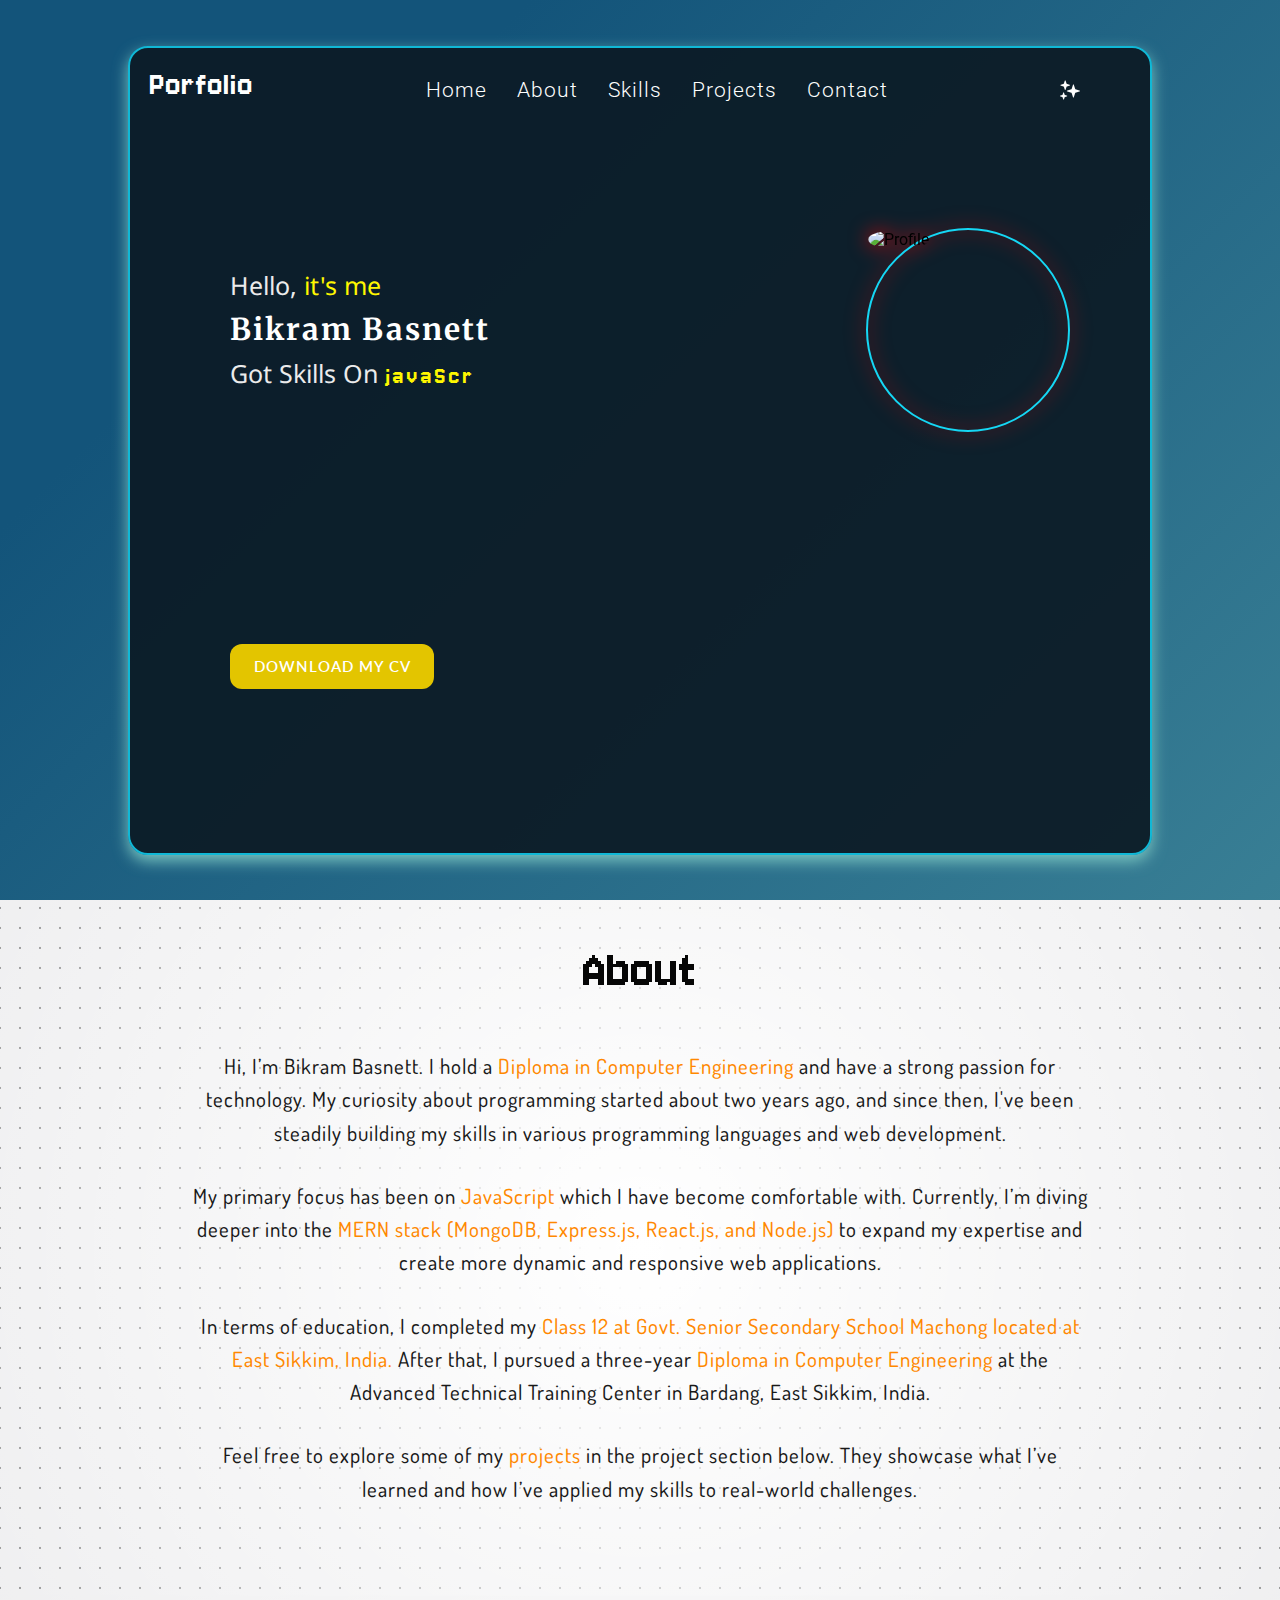
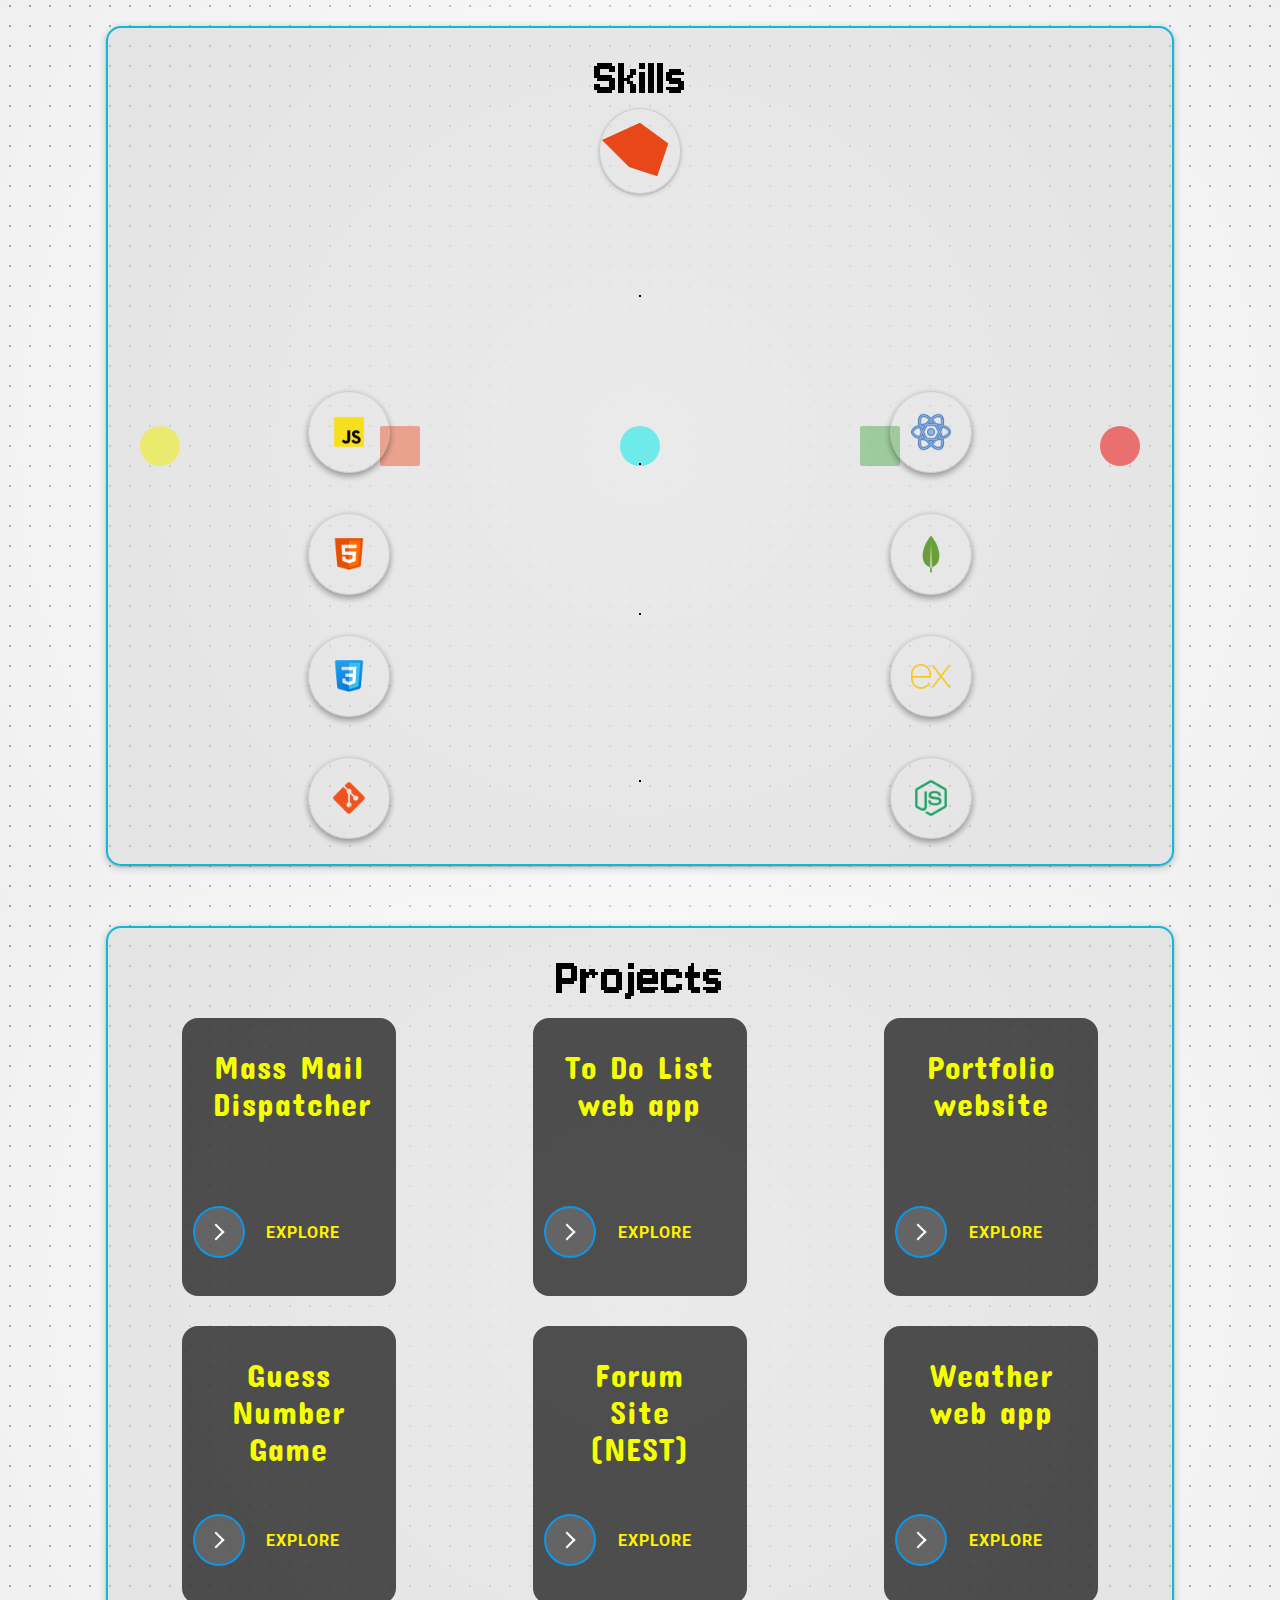
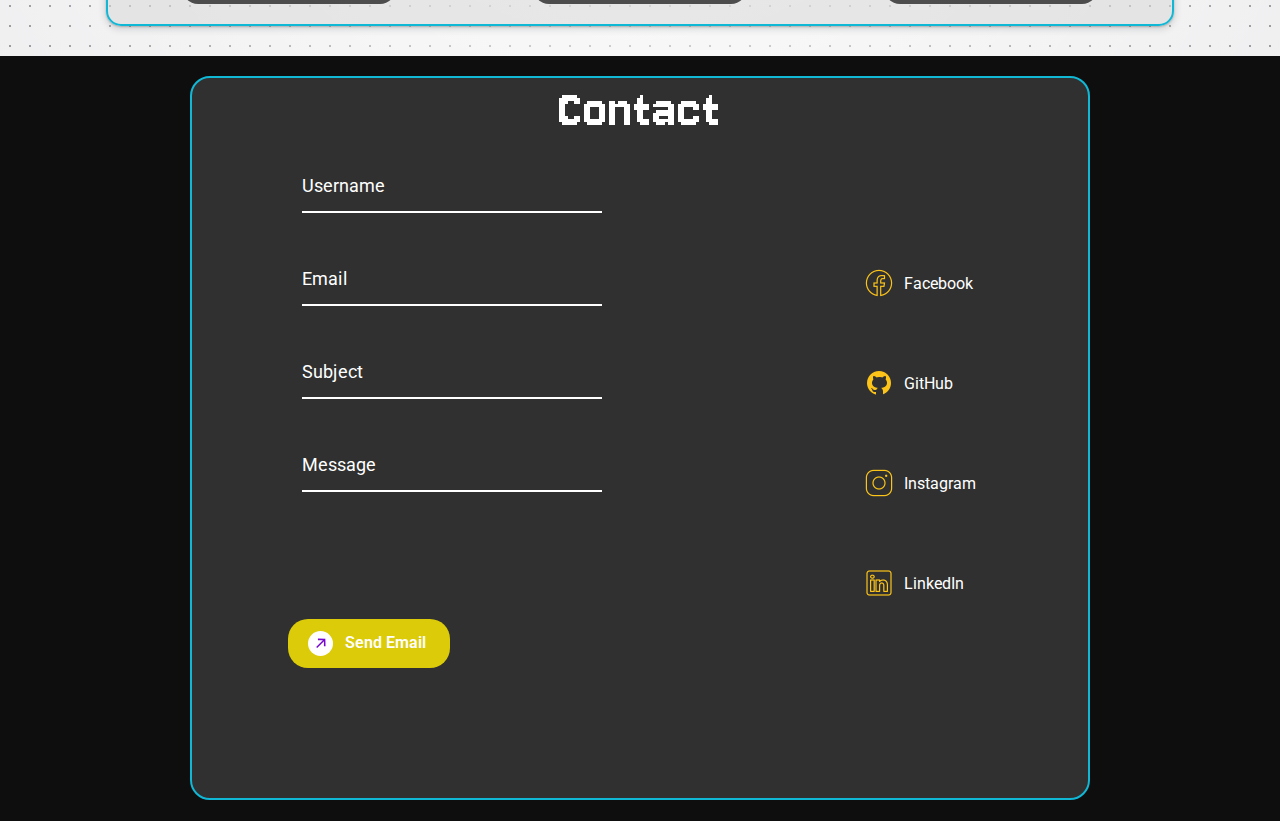
==== commit 1180a9d1: "Add final Modification" ====
--- a/index.html
+++ b/index.html
@@ -26,10 +26,16 @@
       <div class="contain">
         <div class="card">
           <header>
-            <div class="logo">Portfolio.</div>
+            <div class="logo">
+              <a href="#main" style="text-decoration: none; color: #ffffff;">Porfolio</a>
+            </div>
             <nav class="nav-items">
               <ul>
-                <li class="home" herf="">Home</li>
+                <li class="home">
+                  <a href="#main" style="text-decoration: none;">
+                    Home
+                  </a>
+                </li>
                 <li class="about">
                     <a href="#about-section">About</a></li>
                 <li class="skill">
@@ -361,22 +367,30 @@
 <div class="social">
   <div class="facebook">
     <img src="icons/facebook.png" alt="facebook-Icon">
+    <a href="https://www.facebook.com/bikram.basnett.16" style="text-decoration: none;">
     <span>Facebook</span>
+  </a>
   </div>
   <div class="github">
     <img src="icons/github.png">
+    <a href="https://github.com/Bikrambsnt/" style="text-decoration: none;">
     <span>GitHub</span>
+  </a>
   </div>
   <div class="insta">
     <img src="icons/insta.png">
+    <a href="https://www.instagram.com/_bik.ram__?igsh=cGljdng0azA0MjVo" style="text-decoration: none;">
     <span>Instagram</span>
+  </a>
   </div>
   <div class="linkedin">
     <img src="icons/linkedin.png">
+    <a href="https://www.linkedin.com/in/bikram-basnett-963b16322/" style="text-decoration: none;">
     <span>LinkedIn</span>
+  </a>
   </div>
  </div>
- <div class="send-container">
+<div class="send-btn">
 <a style="--clr: #7808d0" class="button" id="send-btn">
             <span class="button__icon-wrapper">
                 <svg width="10" class="button__icon-svg" xmlns="http://www.w3.org/2000/svg" fill="none" viewBox="0 0 14 15">
@@ -389,8 +403,9 @@
             </span>
             Send Email
         </a>
+      </div>
   
- </div>
+
 
       </form>
 
--- a/styles.css
+++ b/styles.css
@@ -806,16 +806,16 @@
   padding-top: 70px;
   width: 100%;
   display: grid;
+  justify-items: center;
   gap: 30px;
   grid-template-columns: repeat(3, 1fr);
 }
 .maincard {
   width: 190px;
-  height: 254px;
-  left: 62px;
-  /* background-color: #00ffcc58; */
+  height: 254px; 
   position: relative;
   display: flex;
+  justify-content: center;
   align-items: center;
 }
 
@@ -827,6 +827,7 @@
   text-align: center;
   color: #f6ff00;
   top: 30px;
+  max-width: 152px;
   /* max-width: 200px; */
 }
 
@@ -840,6 +841,7 @@
   padding: 12px;
   border-radius: 16px;
   cursor: pointer;
+
   /* color: white; */
 
   /* z-index: 1; */
@@ -966,27 +968,23 @@
 /* footer Start */
 footer {
   background-color: #0e0e0e;
-  height: 80vh;
+  height: 85vh;
   display: flex;
   align-items: center;
   justify-content: center;
 }
 
 .contact-card {
+  position: absolute;
   width: 70%;
-  height: 95%;
+  height: 80%;
   background-color: #303030;
   border-radius: 20px;
   border: 2px solid #10b8d6;
   overflow: hidden;
 }
 
-form {
-  display: inline-block;
-  position: relative;
-  width: 100%;
-  height: 80%;
-}
+
 
 .contact-card p {
   text-align: center;
@@ -1047,9 +1045,9 @@
   flex-direction: column; /* Arrange items vertically */
   align-items: flex-start; /* Align items to the left */
   position: relative;
-  right: 250px;
+ left: 280px;
   cursor: pointer;
-  top: 20px;
+  top: -5px;
   gap: 70px; /* Adjust the spacing between the icons */
 }
 
@@ -1070,12 +1068,26 @@
 
 /* Send Button */
 
+.send-btn{
+    display: flex;
+    justify-content: center;
+    align-items: center;
+    height: 100vh;
+
+}
+
+.send-container{
+    display: flex;
+    justify-content: center;
+    align-items: center;
+}
+
 .button {
   line-height: 1;
   text-decoration: none;
   position: absolute;
-  left: 250px;
-  margin-top: 185px;
+  left: 18rem;
+  margin-top: 410px;
   display: flex;
   align-items: center;
   gap: 0.75rem;
@@ -1164,6 +1176,7 @@
   -moz-user-select: none; /* Firefox */
   -ms-user-select: none; /* Internet Explorer/Edge */
   user-select: none; /* Non-prefixed version */
+ 
 }
 
 /* Remove active state */
@@ -1179,10 +1192,14 @@
     gap: 175px;
   }
 
-  .project-items .maincard {
-    position: relative;
-    left: 12px;
-  }
+  .social{
+    left: 230px;
+  }
+ .button{
+    left:17rem;
+    margin-top: 450px;
+ }
+
 }
 
 @media (max-width: 1000px) {
@@ -1190,6 +1207,9 @@
     font-size: 18px;
   }
 
+  .image-container{
+    right: 28px;
+  }
   .skills-section .animationcontainer {
     gap: 140px;
   }
@@ -1200,6 +1220,24 @@
   .icon-container-b {
     right: 150px;
   }
+ .project-items .maincard{
+    width: 180px;
+ }
+ button.explore{
+        width: 11rem;
+      }
+
+      .form-control input{
+        width: 80%;
+      }
+
+      .social{
+        left: 200px;
+      }
+      .button{
+        left:16rem;
+        margin-top: 450px;
+     }
 }
 
 @media (max-width: 850px) {
@@ -1207,12 +1245,38 @@
     gap: 128px;
   }
 
+  .image-container{
+    right: 12px;
+    width: 180px;
+    height: 180px;
+    top: 185px;
+  }
   .icon-container {
     left: 100px;
   }
   .icon-container-b {
     right: 100px;
   }
+ .project-items .maincard {
+    width: 170px;
+    height: 240px;
+
+  }
+  
+  .project-items{
+    gap: 18px 16px;
+  }
+  button.explore{
+    width: 10rem;
+  }
+  button.explore .circle{
+    left: -4px;
+  }
+
+  .social{
+    left: 180px;
+  }
+  
 }
 @media (max-width: 800px) {
   .contain {
@@ -1238,10 +1302,10 @@
     display: none; /* Hide the menu by default */
     flex-direction: column;
     position: fixed;
-    top: 175px;
-    right: 90px;
-    height: auto;
-    width: 210px;
+    top: 78px;
+    right: 28px;
+    height: 50vh;
+    width: 200px;
     background-color: #fff1e6;
     padding: 50px 20px;
     color: #161616;
@@ -1249,13 +1313,17 @@
     box-shadow: -2px 0 5px rgba(0, 0, 0, 0.5);
     z-index: 999; /* Ensure the menu is above other elements */
   }
+  .nav-items ul li a{
+    color: #000000;
+  }
+
 
   .nav-items ul.show-menu {
     display: flex;
   }
 
   .nav-items ul li {
-    margin: 15px 0; /* Adjust the margin between the menu items */
+    margin: 25px 0; /* Adjust the margin between the menu items */
   }
 
   .image-container {
@@ -1313,6 +1381,23 @@
   .skills-section .animationcontainer {
     gap: 114px;
   }
+  .project-items .maincard{
+    width: 160px;
+    height: 240px;
+
+  }
+.project-items{
+    gap: 18px 16px;
+  }
+  button.explore{
+    width: 10rem;
+  }
+
+  button.explore .circle{
+    left: -4px;
+  }
+
+
 }
 
 @media (max-width: 750px) and (min-width: 650px) {
@@ -1338,10 +1423,6 @@
     font-size: 22px;
   }
 
-  .social {
-    left: 60px;
-  }
-
   .btn {
     left: 65px;
   }
@@ -1355,17 +1436,48 @@
 .icon-container-b{
     right: 65px;
 }
+.project-items .maincard{
+    width: 142px;
+    height: 230px;
+}
+.maincard p{
+    font-size: 30px;
+    text-align: center;
+}
+.project-items{
+    gap: 18px 10px;
+  }
+
+    .skills-section .project-container{
+        width: 82%;
+    }
+button.explore{
+    width: 9rem;
+  }
+  .form-control{
+    left: 75px;
+  }
+  .form-control input{
+    width: 70%;
+  }
+  .social{
+    left:145px;
+  }
+  .button{
+    left: 11rem;
+        margin-top: 450px;
+  }
 }
 
 @media (max-width: 650px) and (min-width: 500px) {
-  .nav-items ul {
+  /* .nav-items ul {
     width: 200px;
     height: 60vh;
     font-size: 18px;
     right: 18px;
     top: 85px;
     padding: 20px 25px;
-  }
+  } */
 
   .nav-items ul li {
     margin: 25px 0; /* Adjust the margin between the menu items */
@@ -1421,20 +1533,58 @@
 .icon-container-b{
     right: 40px;
 }
+.project-items .maincard{
+  
+    width: 165px;
+    height: 230px;
+}
+.maincard p{
+    font-size: 32px;
+    text-align: center;
+}
+
+.project-items{
+    display: grid;
+    grid-template-columns: repeat(2,1fr);
+    gap: 18px 16px;
+}
+.skills-section .project-container{
+    width: 80%;
+}
+button.explore{
+    width: 9rem;
+  }
+  .contact-card{
+    width: 80%;
+  }
+  .form-control{
+    left: 55px;
+    width: 235px;
+  }
+  .form-control input{
+    width: 70%;
+  }
+  .social{
+    left:120px;
+  }
+  .button{
+    left: 7rem;
+        margin-top: 450px;
+  }
 }
 
 @media (max-width: 500px) and (min-width: 400px) {
   .nav-items ul {
     width: 200px;
-    height: 60vh;
+    height: 50vh;
     font-size: 18px;
     right: 18px;
-    top: 85px;
+    top: 78px;
     padding: 20px 25px;
   }
 
   .nav-items ul li {
-    margin: 18px 0; /* Adjust the margin between the menu items */
+    margin: 25px 0; /* Adjust the margin between the menu items */
   }
 
   .contain {
@@ -1484,12 +1634,83 @@
 .icon-container-b{
     right: 20px;
 }
+.project-items .maincard{
+  
+    width: 130px;
+    height: 190px;
+}
+.maincard p{
+    font-size: 24px;
+    text-align: center;
+}
+
+.project-items{
+    display: grid;
+    grid-template-columns: repeat(2,1fr);
+    gap: 18px 10px;
+}
+
+button.explore{
+    width: 8rem;
+  }
+  button.explore .button-text{
+    font-size: 14px;
+    left: 16px;
+    line-height: 2;
+  }
+
+  .project-items button{
+    top: 60px;
+  }
+ footer{
+    height: 90vh;
+ }
+
+  .contact-card{
+    width: 80%;
+    height: 85%;
+  }
+  .form-control{
+    left: 55px;
+    /* width: 235px; */
+  }
+  .form-control input{
+    width: 70%;
+  }
+  .social{
+ display: grid;
+ grid-template-columns: repeat(2,1fr);
+ justify-items: center;
+ left: 0px;
+ top: 240px;
+ gap: 10px;
+  }
+  .social span{
+    font-size: 12px;
+  }
+  .button{
+    left: 90px;
+    margin-top: 330px;
+  }
 }
 
 @media (max-width: 400px) and (min-width: 300px) {
   .intro {
     top: 280px;
     left: 22px;
+  }
+
+  .nav-items ul {
+    width: 170px;
+    height: 50vh;
+    font-size: 18px;
+    right: 18px;
+    top: 78px;
+    padding: 20px 25px;
+  }
+
+  .nav-items ul li {
+    margin: 25px 0; /* Adjust the margin between the menu items */
   }
 
   .image-container {
@@ -1554,6 +1775,71 @@
 .icon-container-b{
     right: 20px;
 }
+.project-items .maincard{
+  
+    width: 190px;
+  height: 254px;
+   
+}
+.project-items{
+display: flex;
+flex-wrap: wrap;
+justify-content: center;
+align-items: center;
+
+}
+
+
+.maincard p{
+    font-size: 32px;
+    text-align: center;
+}
+
+
+/* .skills-section .project-container{
+    width: 80%;
+} */
+/* button.explore{
+    width: 8rem;
+  }
+  button.explore .button-text{
+    font-size: 14px;
+    left: 16px;
+    line-height: 2;
+  } */
+  /* .project-items button{
+    top: 60px;
+  } */
+  footer{
+    height: 90vh;
+ }
+
+  .contact-card{
+    width: 80%;
+    height: 85%;
+  }
+  .form-control{
+    left: 32px;
+    width: 235px;
+  }
+  .form-control input{
+    width: 70%;
+  }
+  .social{
+ display: grid;
+ grid-template-columns: repeat(2,1fr);
+ justify-content: center;
+ left: 0;
+ top: 240px;
+ gap: 10px;
+  }
+  .social span{
+    font-size: 12px;
+  }
+  .button{
+    left: 60px;
+    margin-top: 335px;
+  }
 }
 
 @media (max-width: 299px) and (min-width: 200px) {
@@ -1596,16 +1882,16 @@
   }
 
   .nav-items ul {
-    width: 100px;
-    height: 60vh;
+    width: 115px;
+    height: 50vh;
     font-size: 18px;
     right: 10px;
-    top: 70px;
+    top: 78px;
     padding: 20px 25px;
   }
 
   .nav-items ul li {
-    margin: 18px 0; /* Adjust the margin between the menu items */
+    margin: 25px 0; /* Adjust the margin between the menu items */
   }
 
   /* About */
@@ -1665,10 +1951,76 @@
     right:15px ;
     bottom: 5%;
   }
-
+.box4 ,.box47{
+    display: none;
+}
   .row-line, .row-line-a, .row-line-b, .row-line-c{
     display: none;
   }
+  .project-container{
+    width: 72%;
+  }
+
+  .projectSection p{
+    font-size: 2.8rem;
+  }
+  .project-items .maincard{
+  
+    width: 150px;
+  height: 232px;
+   
+}
+.project-items{
+display: flex;
+flex-wrap: wrap;
+justify-content: center;
+align-items: center;
+    gap: 18px 5px;
+}
+
+
+.maincard p{
+    font-size: 30px;
+    text-align: center;
+}
+
+
+footer{
+    height: 90vh;
+ }
+
+  .contact-card{
+    width: 90%;
+    height: 85%;
+  }
+  .contact-card p{
+    font-size: 3rem;
+  }
+  .form-control{
+    left: 16px;
+    width: 200px;
+  }
+  .form-control input{
+    width: 70%;
+  }
+  .social{
+ display: grid;
+ grid-template-columns: repeat(2,1fr);
+ justify-content: center;
+ left: 0;
+ top: 240px;
+ gap: 10px;
+  }
+  .social span{
+    font-size: 10px;
+  }
+  .button{
+    left: 22px;
+    margin-top: 335px;
+    padding: 0.55rem 0.6rem;
+  }
+
+
 
 }
 
@@ -1709,12 +2061,12 @@
     height: 50vh;
     font-size: 16px;
     right: 4px;
-    top: 70px;
+    top: 78px;
     padding: 20px 25px;
   }
 
   .nav-items ul li {
-    margin: 16px 0; /* Adjust the margin between the menu items */
+    margin: 25px 0; /* Adjust the margin between the menu items */
   }
 
   .image-container {
@@ -1756,6 +2108,7 @@
   .skill-card {
     width: 65%;
   }
+
   .icon-container > div{
     width: 50px;
     height: 50px;
@@ -1776,6 +2129,90 @@
   .row-line, .row-line-a, .row-line-b, .row-line-c{
 display:none;
   }
+  .project-container{
+    width: 72%;
+  }
+
+  .projectSection p{
+    font-size: 2.8rem;
+  }
+  .project-items .maincard{
+  
+    width: 120px;
+  height: 232px;
+   
+}
+.project-items{
+display: flex;
+flex-wrap: wrap;
+justify-content: center;
+align-items: center;
+    gap: 18px 5px;
+}
+
+
+.maincard p{
+    font-size: 18px;
+    text-align: center;
+}
+button.explore .button-text{
+    font-size: 16px;
+    font-weight: 500;
+    left: 12px;
+}
+button.explore{
+    width: 8rem;
+}
+button.explore .circle{
+    left: -5px;
+}
+
+
+footer{
+    height: 90vh;
+ }
+
+  .contact-card{
+    width: 90%;
+    height: 85%;
+  }
+  .contact-card p{
+    font-size: 3rem;
+  }
+  .form-control{
+    left: 16px;
+    width: 200px;
+  }
+  .form-control input{
+    width: 70%;
+  }
+  .social{
+ display: grid;
+ grid-template-columns: repeat(2,1fr);
+ justify-content: center;
+ left: 0;
+ top: 240px;
+ gap: 10px;
+  }
+  .social img{
+    width: 20px;
+    height: 20px;
+  }
+  .social span{
+    font-size: 8px;
+  }
+  .button{
+    left: 22px;
+    margin-top: 335px;
+    padding: 0.45rem 0.5rem;
+  }
+  .skills-section .animationcontainer{
+    gap: 0px;
+  }
+  .box4,.box7 ,.box3{
+    display: none;
+  }
+
 
 }
 
--- a/animation.css
+++ b/animation.css
@@ -11,8 +11,8 @@
 }
 
 .box, .box1, .box2, .box3, .box4{
-    width: 50px;
-    height: 50px;
+    width: 40px;
+    height: 40px;
     /* max-width: 1000px; */
     /*  */
    
@@ -165,9 +165,11 @@
 
 }
 
+
+
 /* Project Section Animation Ends */
 
 /* Footer Animation */
 
     
-/* Footer Animation Ends */+/* Footer Animation Ends */
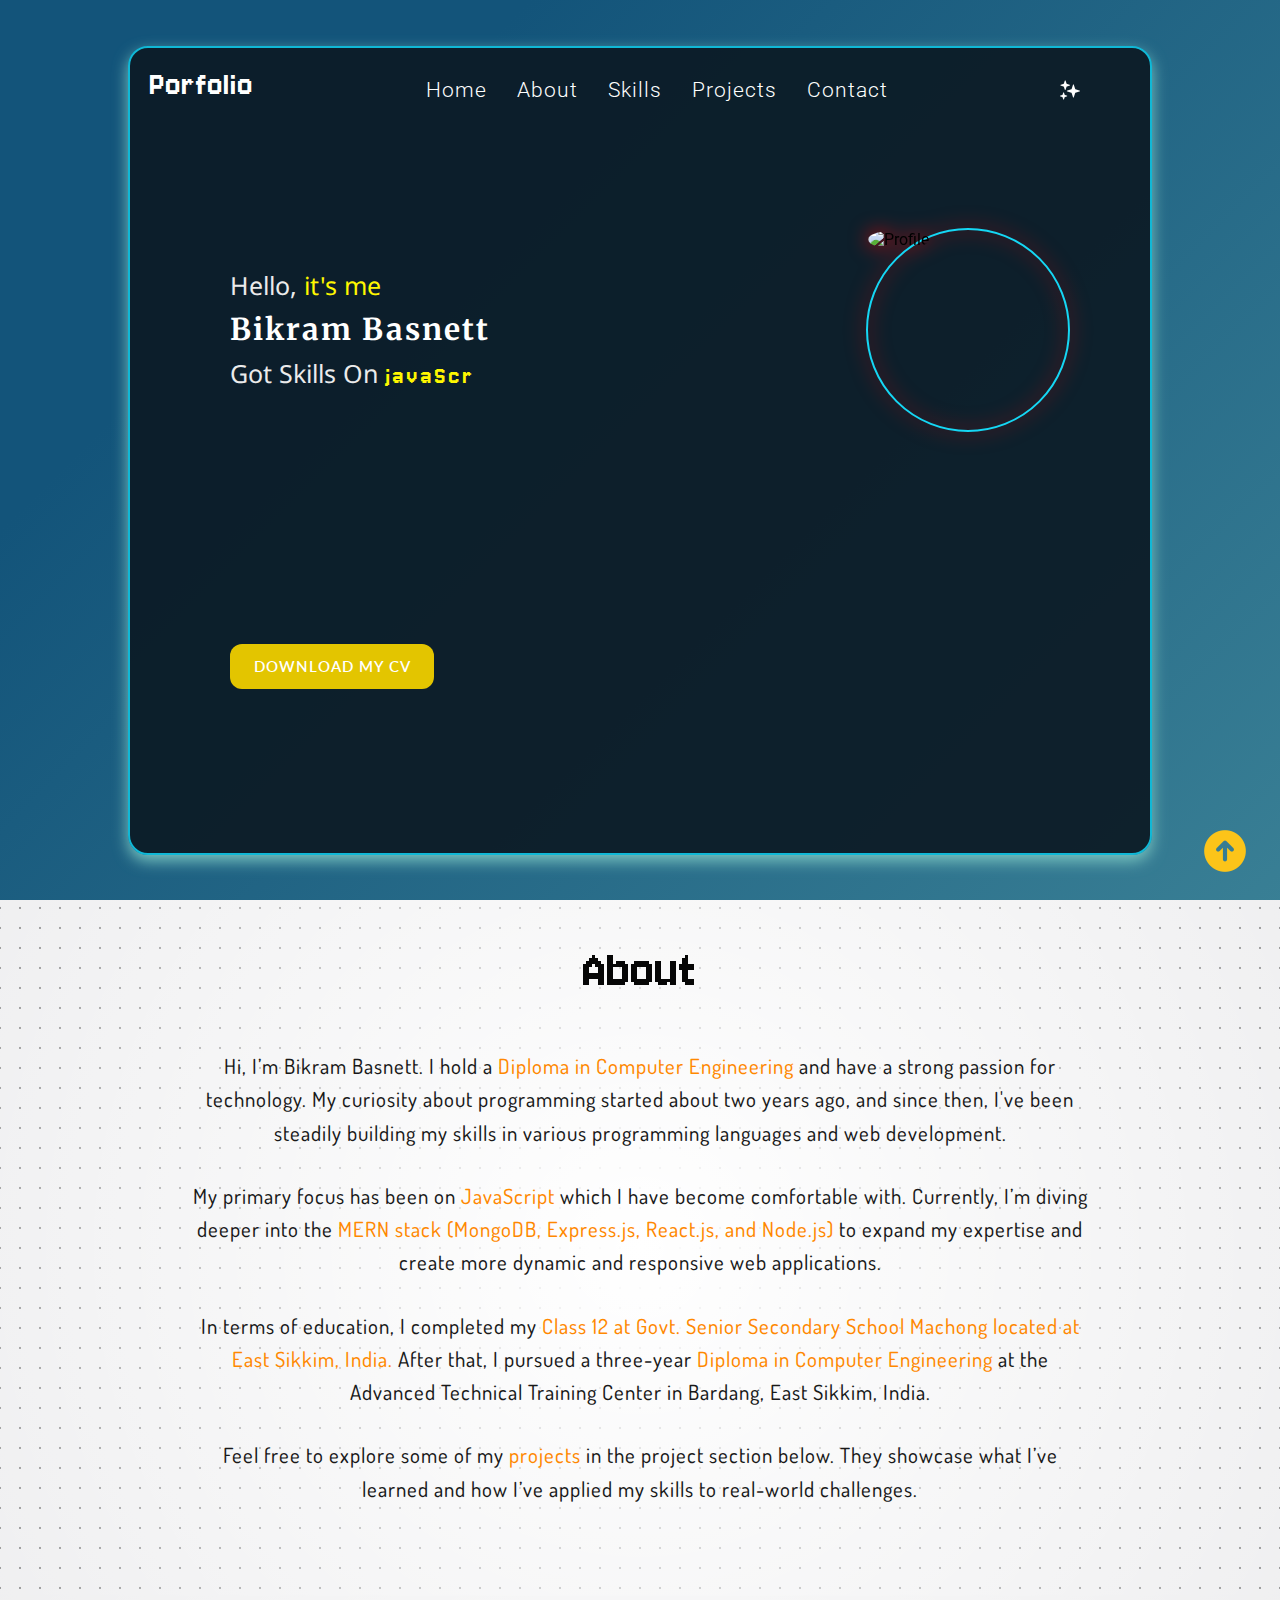
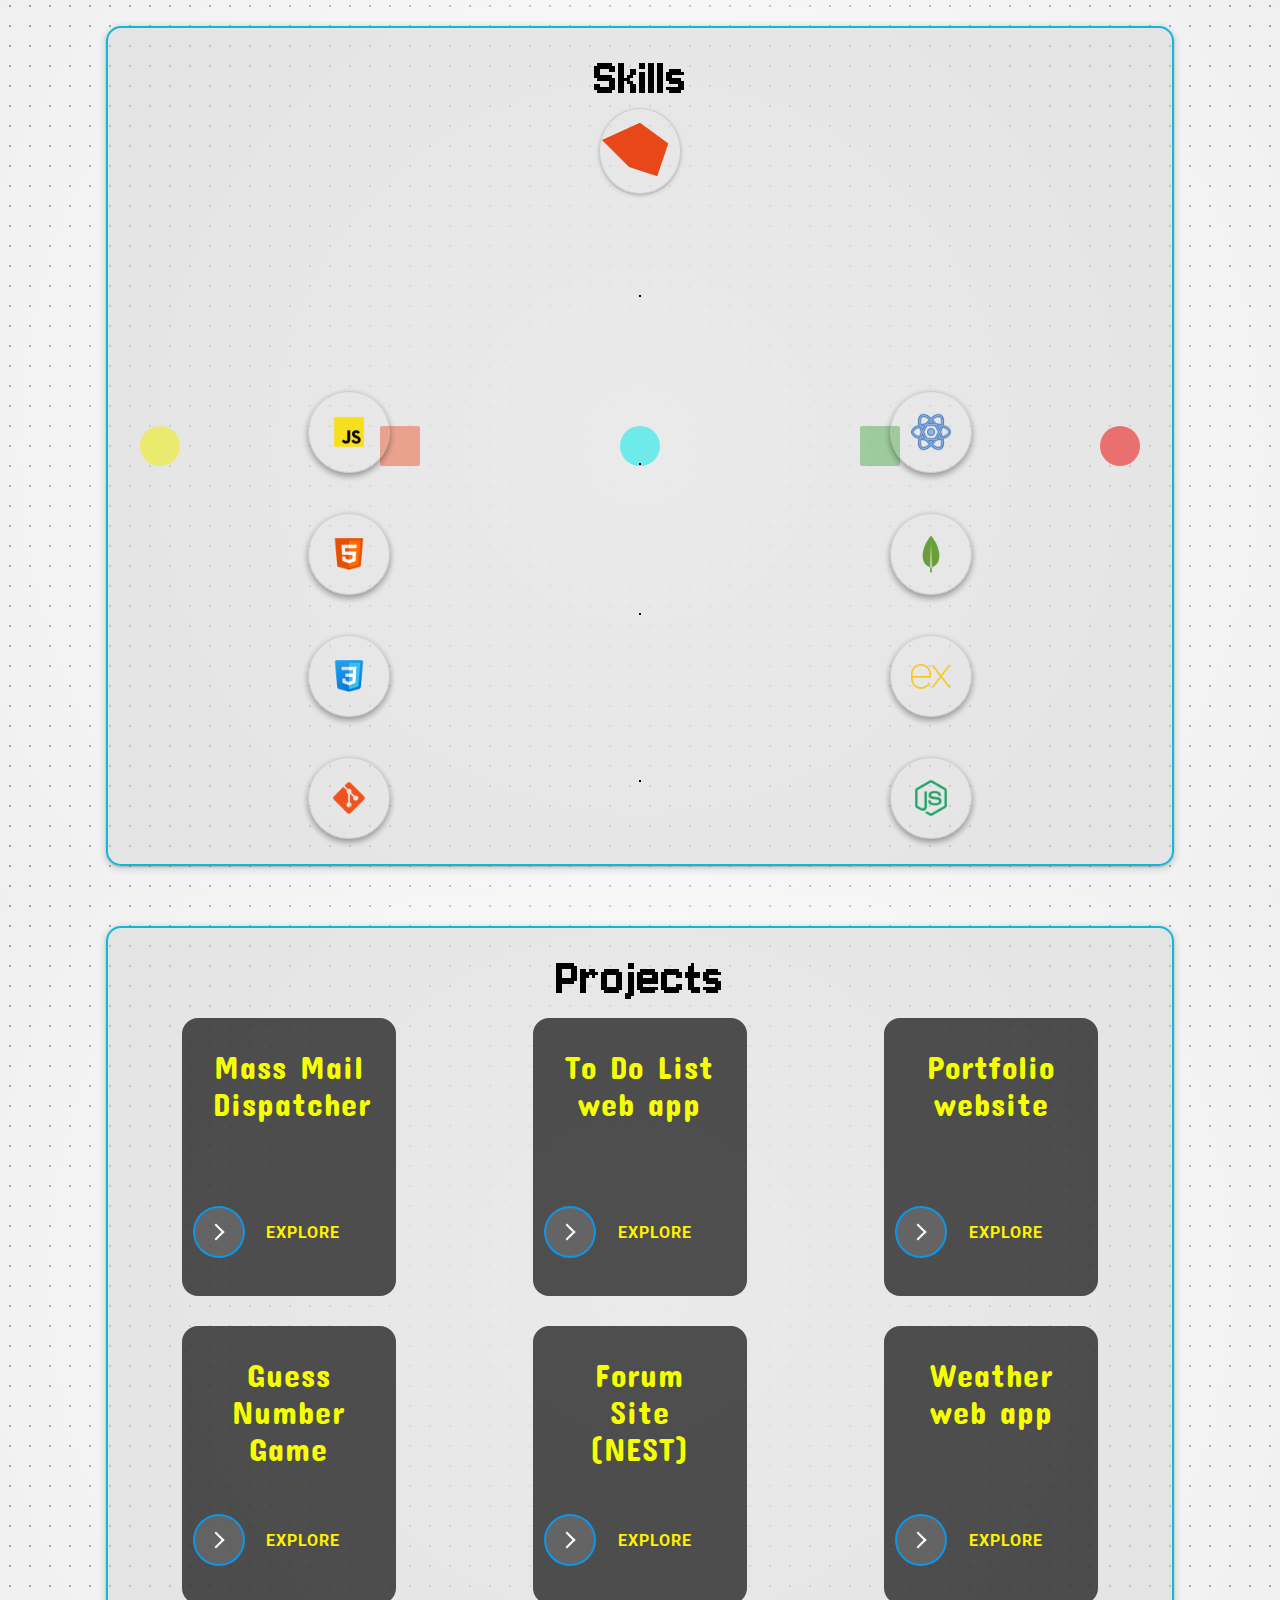
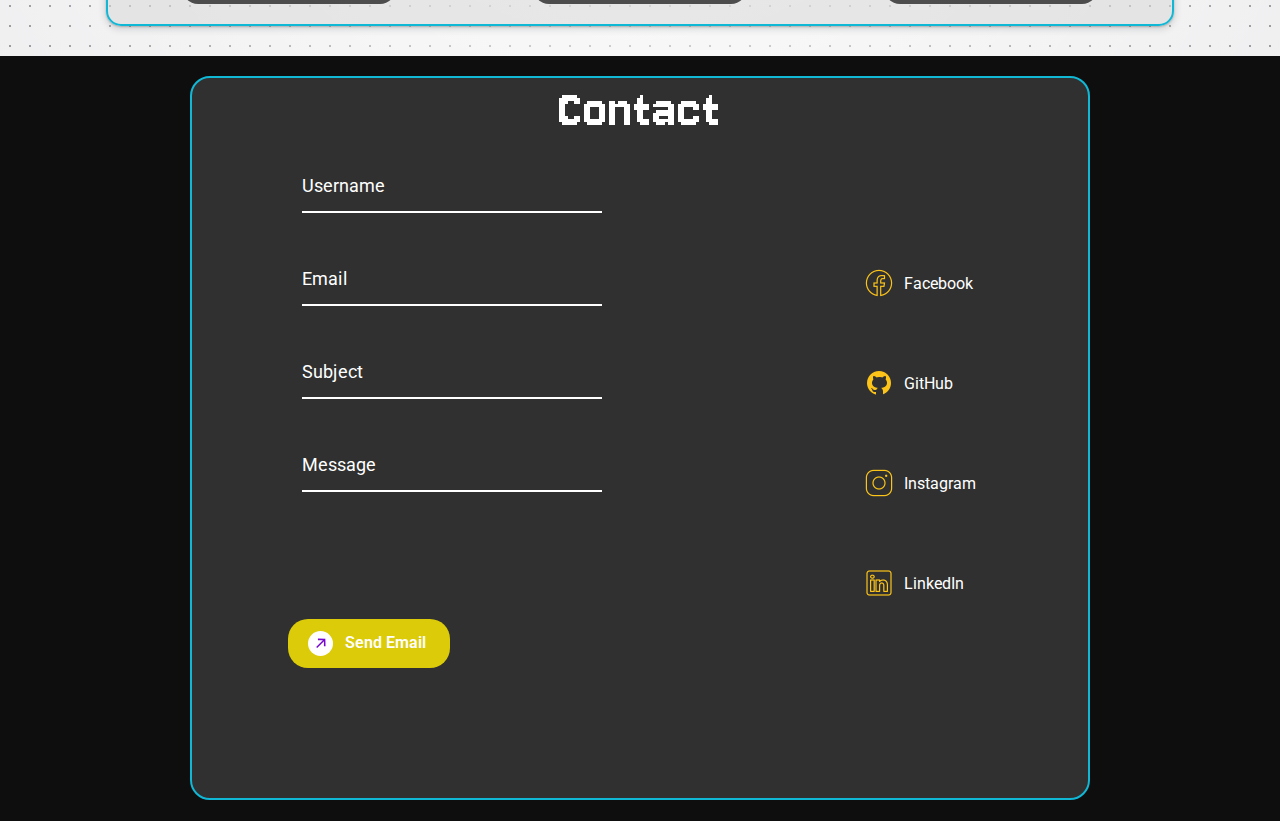
==== commit 2816375c: "Add top-scroll and work on skill section" ====
--- a/index.html
+++ b/index.html
@@ -9,6 +9,7 @@
   </head>
 
   <body>
+
     <ul class="circles">
       <li></li>
       <li></li>
@@ -21,6 +22,12 @@
       <li></li>
       <li></li>
 </ul>
+
+<div class="to-top" id="top">
+  <a href="#main" style="text-decoration: none;">
+  <img src="icons/to-top.png">
+</a>
+</div>
  
     <main class="container" id="main">
       <div class="contain">
@@ -67,7 +74,7 @@
 
           <section class="section-image" id="section">
             <div class="image-container">
-              <img id="profile" src="" alt="Profile" />
+              <img id="profile" src="" alt="Profile" loading="lazy" />
             </div>
             <div class="intro">
               <p class="me">
--- a/styles.css
+++ b/styles.css
@@ -23,6 +23,22 @@
   font-family: "Roboto", sans-serif;
   box-sizing: border-box;
 }
+
+.to-top{
+display: flex;
+align-items: center;
+justify-content: center;
+position: fixed;
+margin-right: auto;
+right: 30px;
+bottom: 20px;
+z-index: 999;
+/* position: sticky; */
+}
+
+
+
+
 
 .container {
   display: flex;
@@ -1279,6 +1295,11 @@
   
 }
 @media (max-width: 800px) {
+    
+    .to-top{
+        right: 5px;
+        bottom: 35px;
+    }
   .contain {
     width: 95%;
   }
@@ -1764,10 +1785,18 @@
     height: 70px;
   }
 
-  /* .row-line, .row-line-a, .row-line-b, .row-line-c{
-    top:38%;
-    position: absolute;
-  } */
+ .row-line{
+    top: 38%;
+ }
+ .row-line-a{
+    top: 56%;
+ }
+ .row-line-b{
+    top: 73.5%;
+ }
+ .row-line-c{
+    top:92%;
+ }
   
   .icon-container{
     left: 20px;
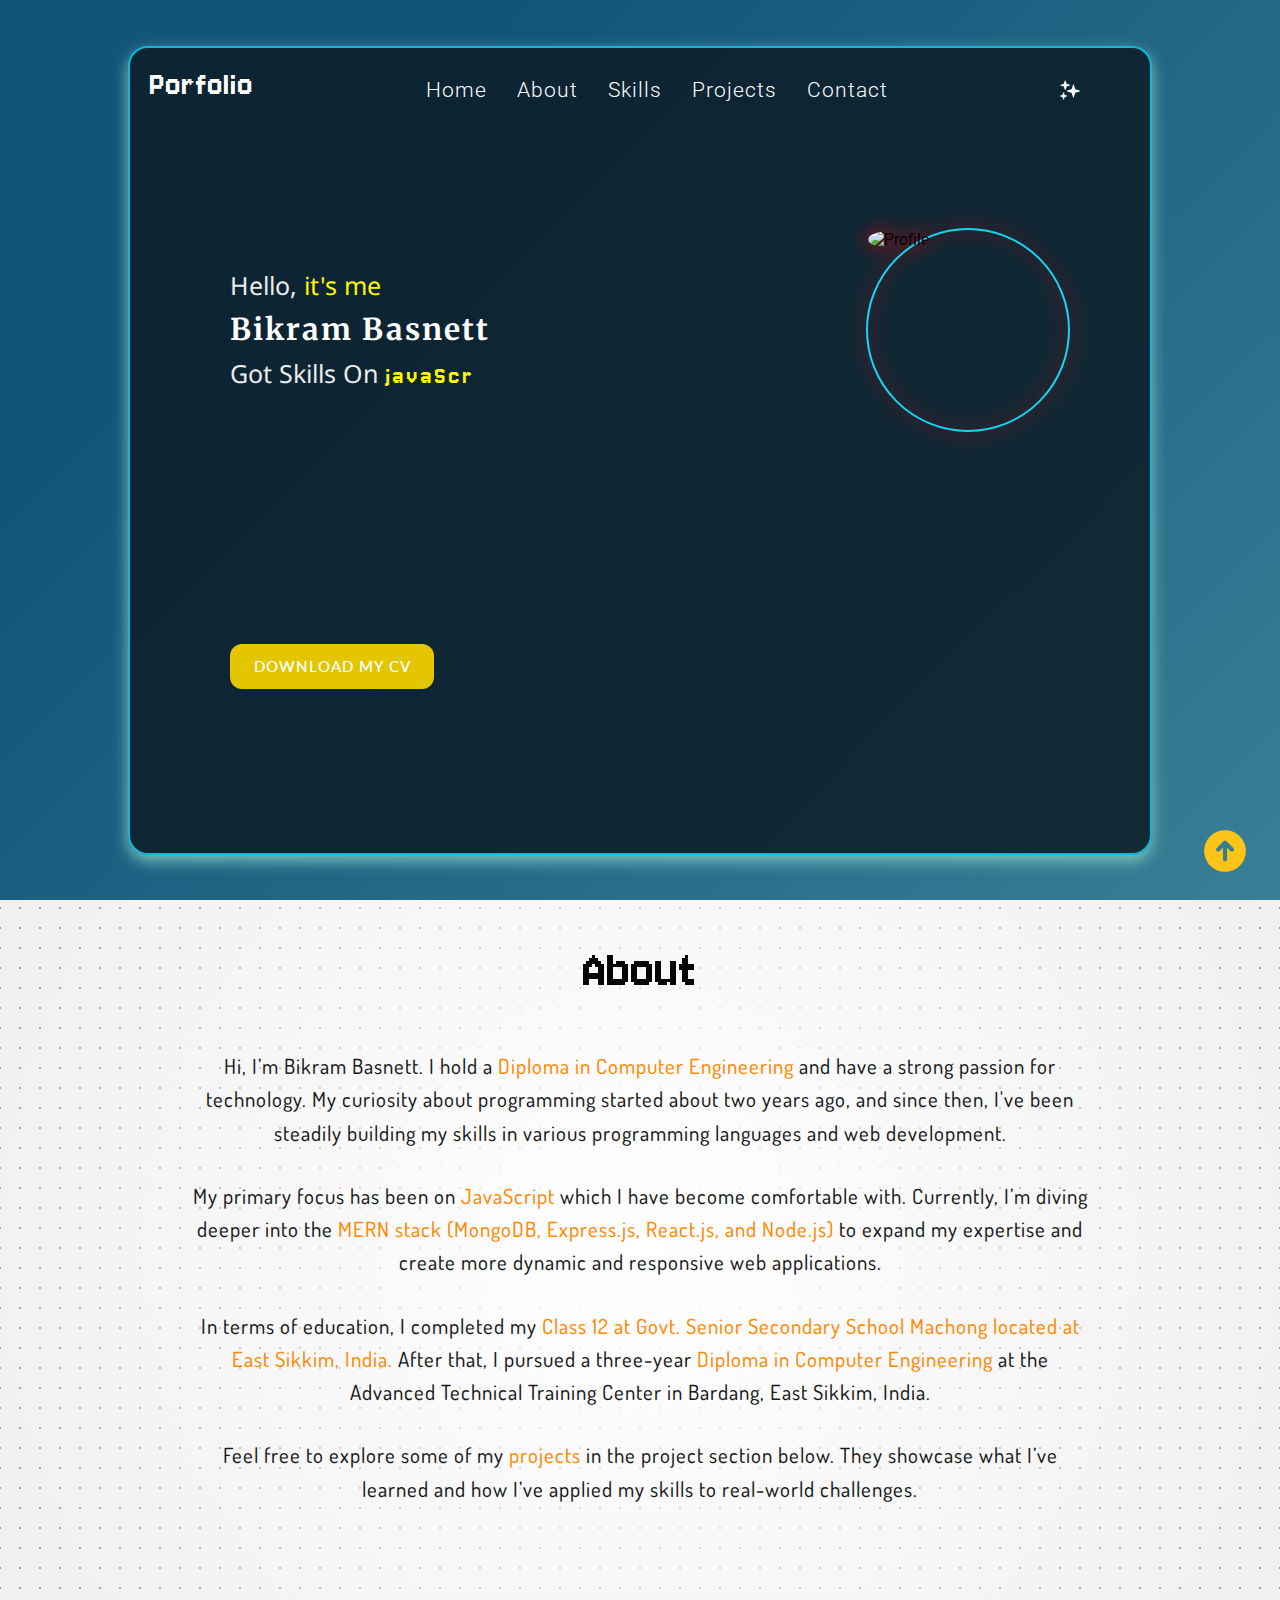
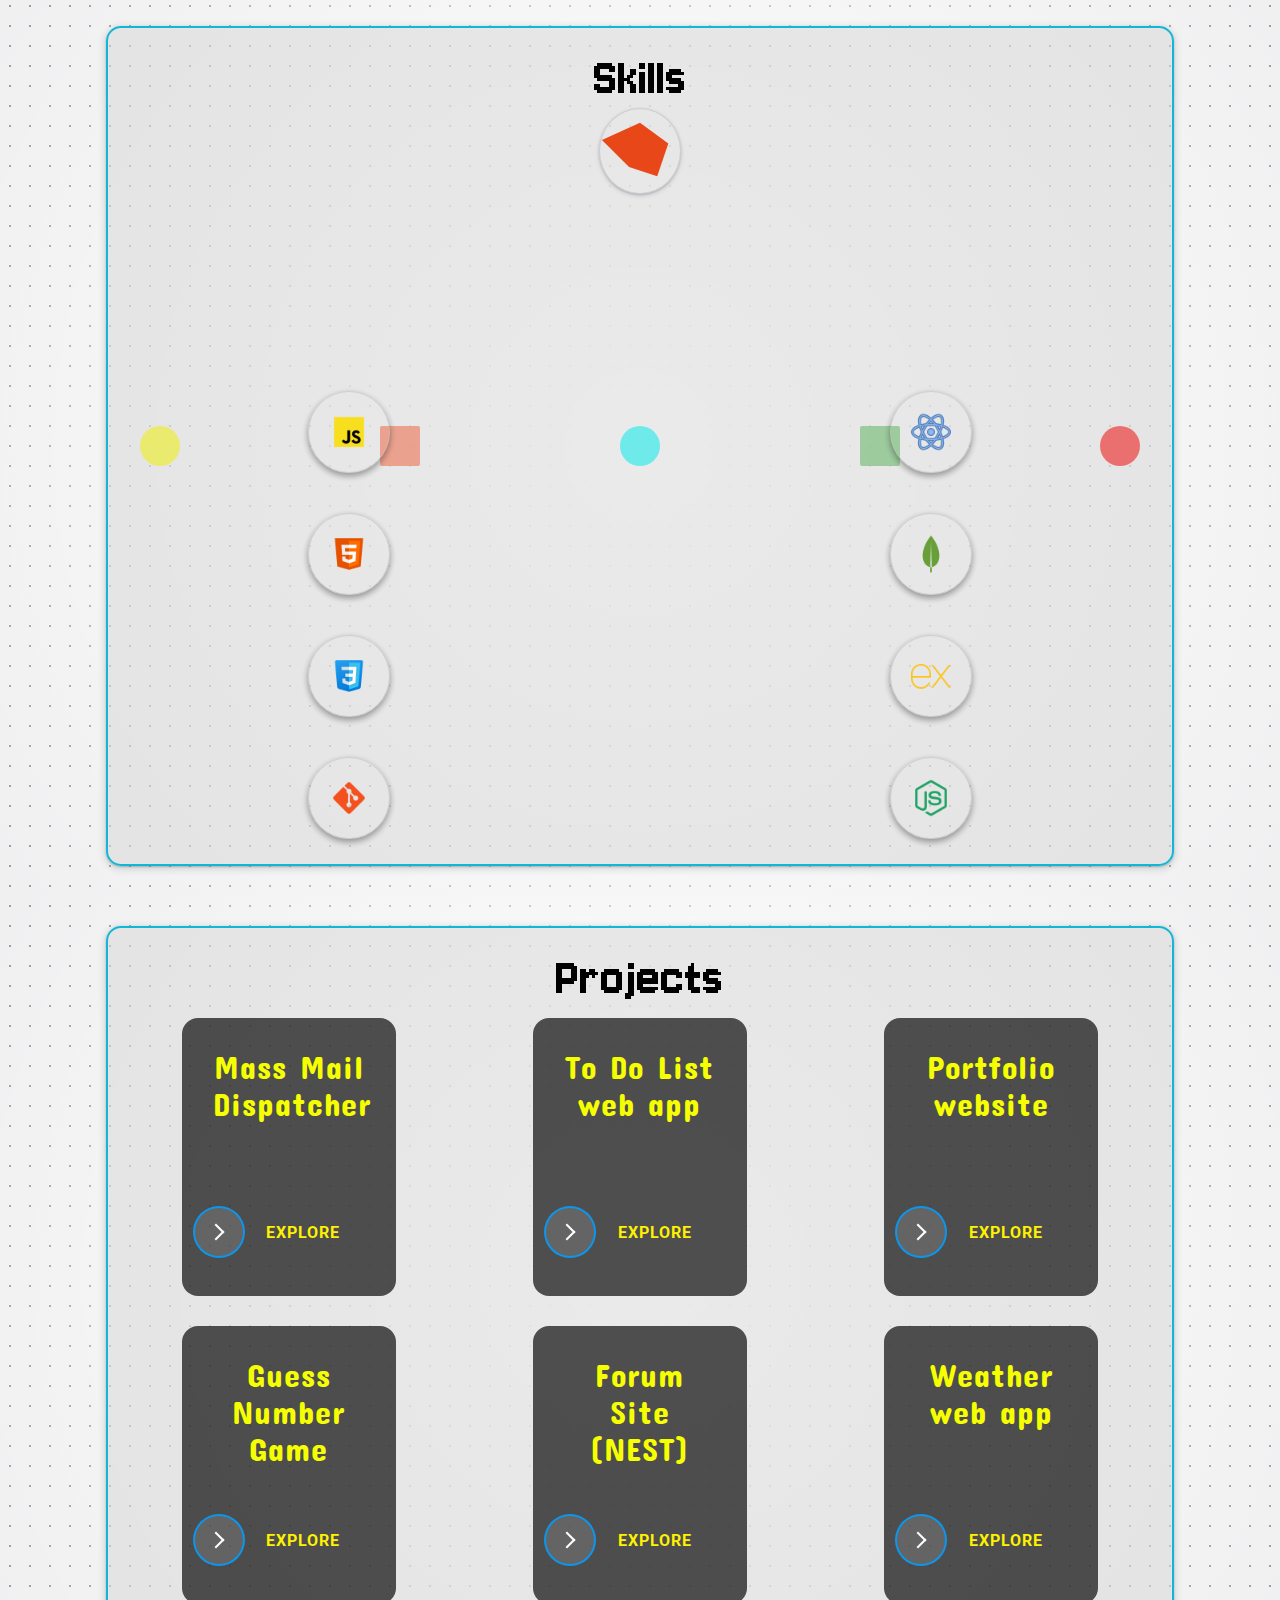
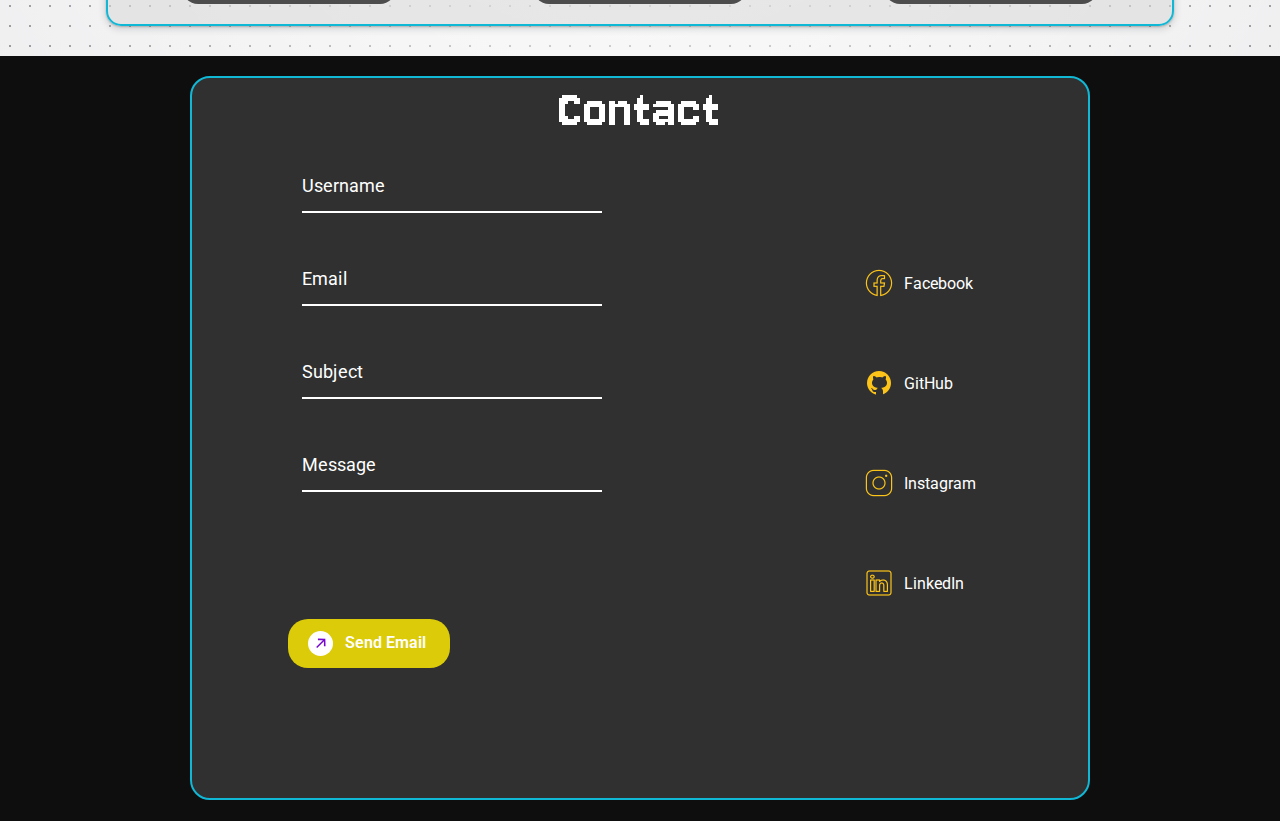
==== commit f455bc78: "Some Update on Files" ====
--- a/index.html
+++ b/index.html
@@ -156,17 +156,28 @@
 
     <!-- Skill section Started -->
     <section class="skills-section" id="skills-section">
+      
       <div class="animationcontainer">
         <div class="el box"></div>
         <div class="el box1"></div>
         <div class="el box2"></div>
         <div class="el box3"></div>
         <div class="el box4"></div>
-        
-
       </div>
     
         <div class="skill-card">
+          <ul class="circles">
+            <li></li>
+            <li></li>
+            <li></li>
+            <li></li>
+            <li></li>
+            <li></li>
+            <li></li>
+            <li></li>
+            <li></li>
+            <li></li>
+      </ul>
           <p>Skills</p>
           <div class="morph">
             <svg viewBox="0 0 140 140" class="morphing-demo">
@@ -175,11 +186,7 @@
             
           </div>
           
-        <div class="row-line"></div>
-        <div class="row-line-a"></div>
-        <div class="row-line-b"></div>
-        <div class="row-line-c"></div>
-        <div class="row-line-d"></div>
+      
         <div class="icon-container">
           <div class="js" id="js-icon">
             <img src="images/js.png">
@@ -204,7 +211,7 @@
           <div class="icon-container-b">
           <div class="react">
             <img src="images/react.png">
-            <span>React</span>
+            <span>React.js</span>
           </div>
           <div class="mongo">
             <img src="images/mongo.png">
@@ -212,11 +219,11 @@
           </div>
           <div class="express">
             <img src="images/express.png">
-            <span>Express</span>
+            <span>Express.js</span>
             </div>
             <div class="node">
               <img src="images/node.png">
-              <span>Node Js</span>
+              <span>Node.Js</span>
               <!-- <div class="tailwind">
                 <img src="images/tailwind.png">
                 <span>Tailwind</span>
--- a/styles.css
+++ b/styles.css
@@ -59,7 +59,7 @@
   border-radius: 20px;
   padding: 20px;
   width: auto;
-  background-color: rgba(12, 27, 37, 0.938);
+  background-color: rgba(12, 27, 37, 0.845);
   height: 85vh;
   box-shadow: 0 6px 15px rgba(121, 197, 192, 1.5);
 }
@@ -599,7 +599,7 @@
 }
 .js .jstext {
   position: absolute;
-  font-size: 18px;
+  font-size: 12px;
   font-family: "Roboto", sans-serif;
   font-weight: 400;
   opacity: 0;
@@ -736,36 +736,7 @@
   opacity: 1;
 }
 
-.connector-lines {
-  position: absolute;
-  height: 100vh;
-  top: 160px;
-}
-.row-line,
-.row-line-a,
-.row-line-b,
-.row-line-c {
-  padding: 1px;
-  /* width: 40%; */
-  background-color: #000000;
-  justify-content: center;
-  display: flex;
-  align-items: center;
-  top: 32%;
-  flex-direction: row;
-  position: absolute;
-  overflow: hidden;
-}
-.row-line-a {
-  top: 52%;
-}
-
-.row-line-b {
-  top: 70%;
-}
-.row-line-c {
-  top: 90%;
-}
+
 
 /* @keyframes drawLine {
     from {
@@ -1785,19 +1756,7 @@
     height: 70px;
   }
 
- .row-line{
-    top: 38%;
- }
- .row-line-a{
-    top: 56%;
- }
- .row-line-b{
-    top: 73.5%;
- }
- .row-line-c{
-    top:92%;
- }
-  
+
   .icon-container{
     left: 20px;
 }
@@ -1983,9 +1942,7 @@
 .box4 ,.box47{
     display: none;
 }
-  .row-line, .row-line-a, .row-line-b, .row-line-c{
-    display: none;
-  }
+  
   .project-container{
     width: 72%;
   }
@@ -2155,9 +2112,7 @@
     right:8px ;
     bottom: 10%;
   }
-  .row-line, .row-line-a, .row-line-b, .row-line-c{
-display:none;
-  }
+
   .project-container{
     width: 72%;
   }
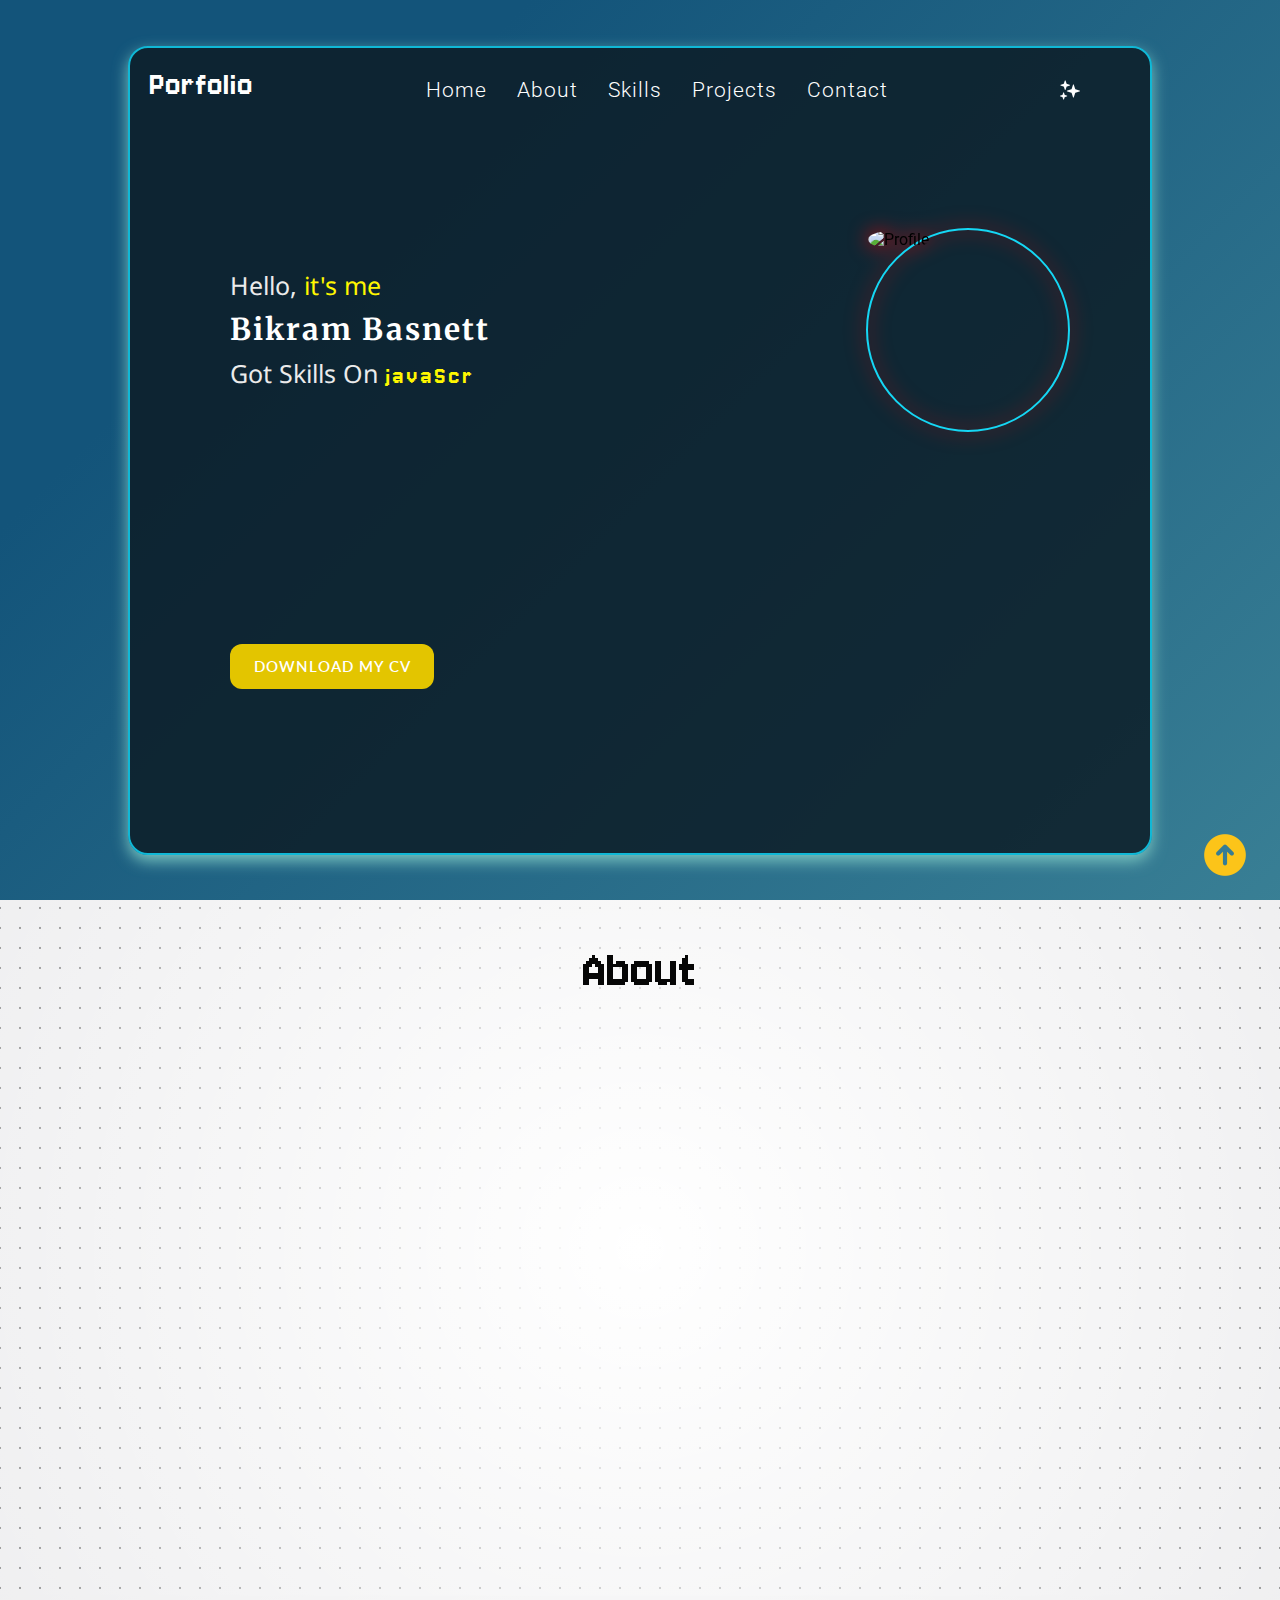
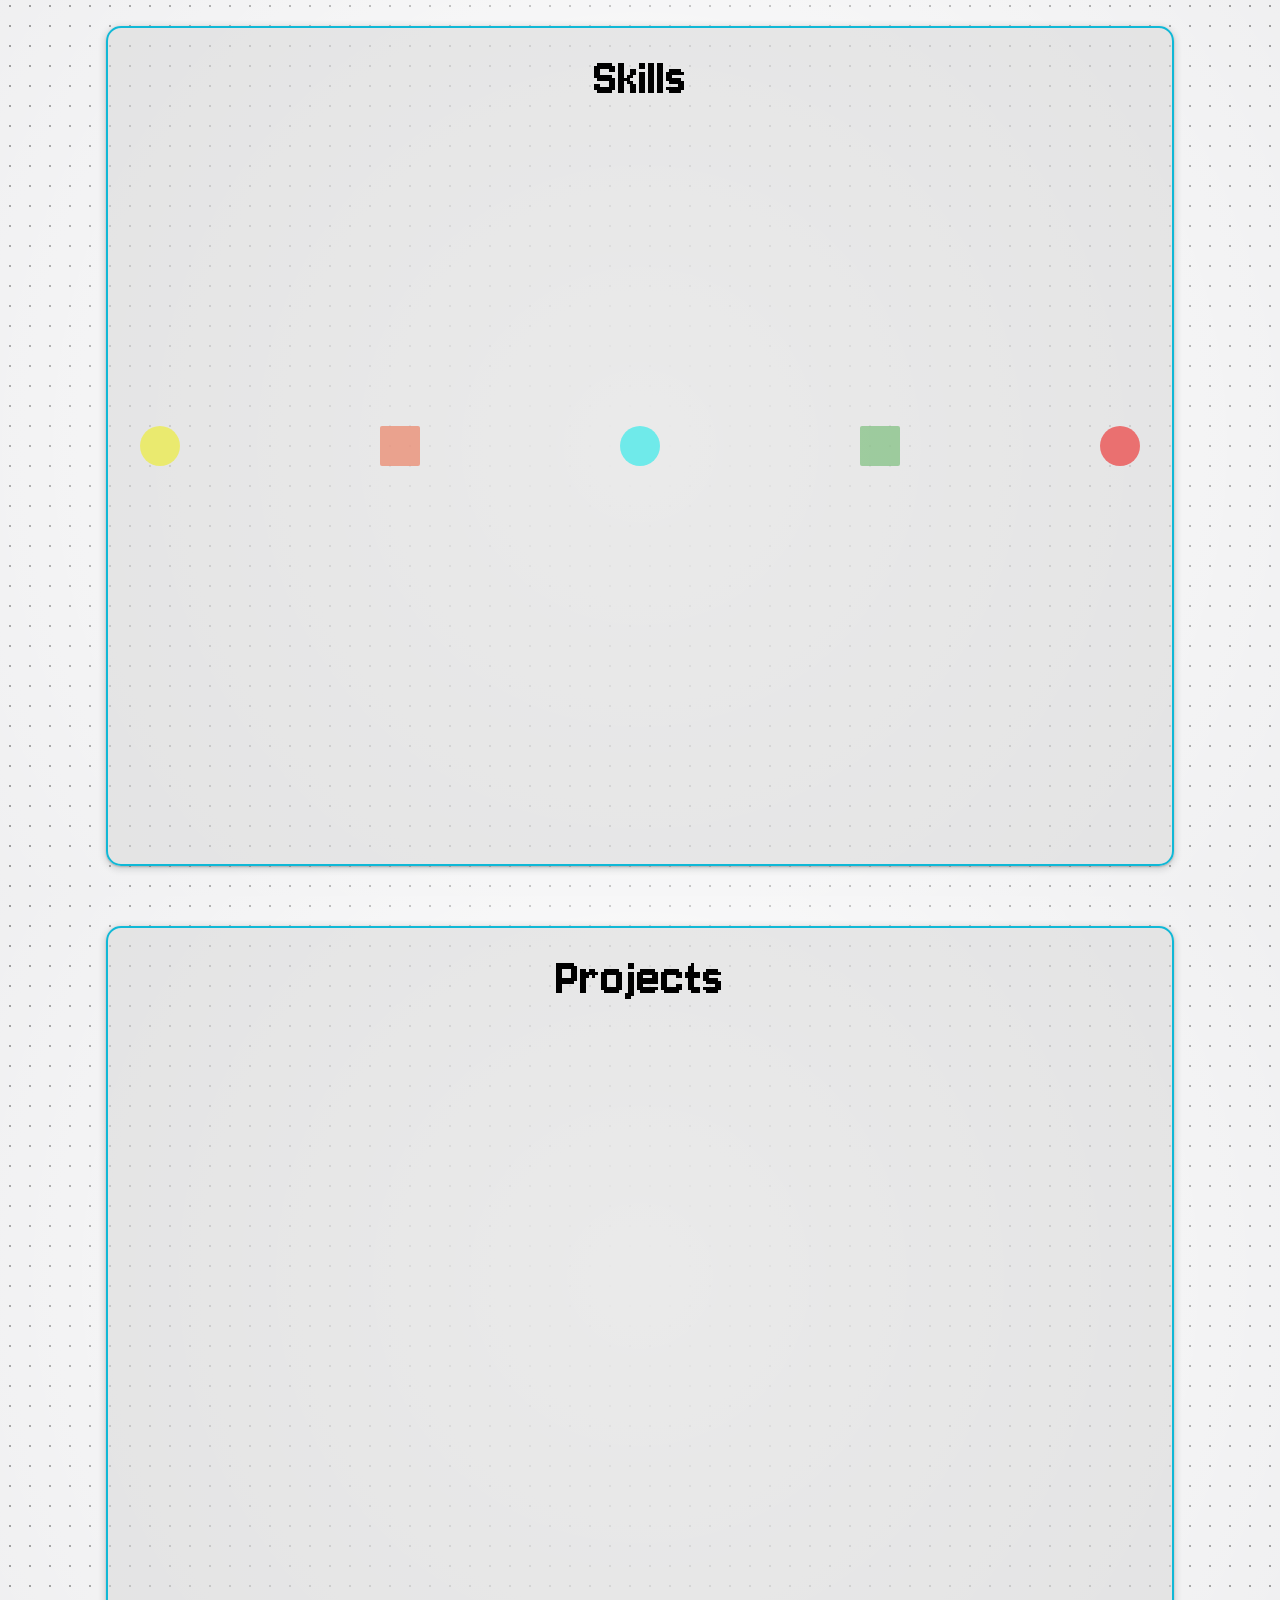
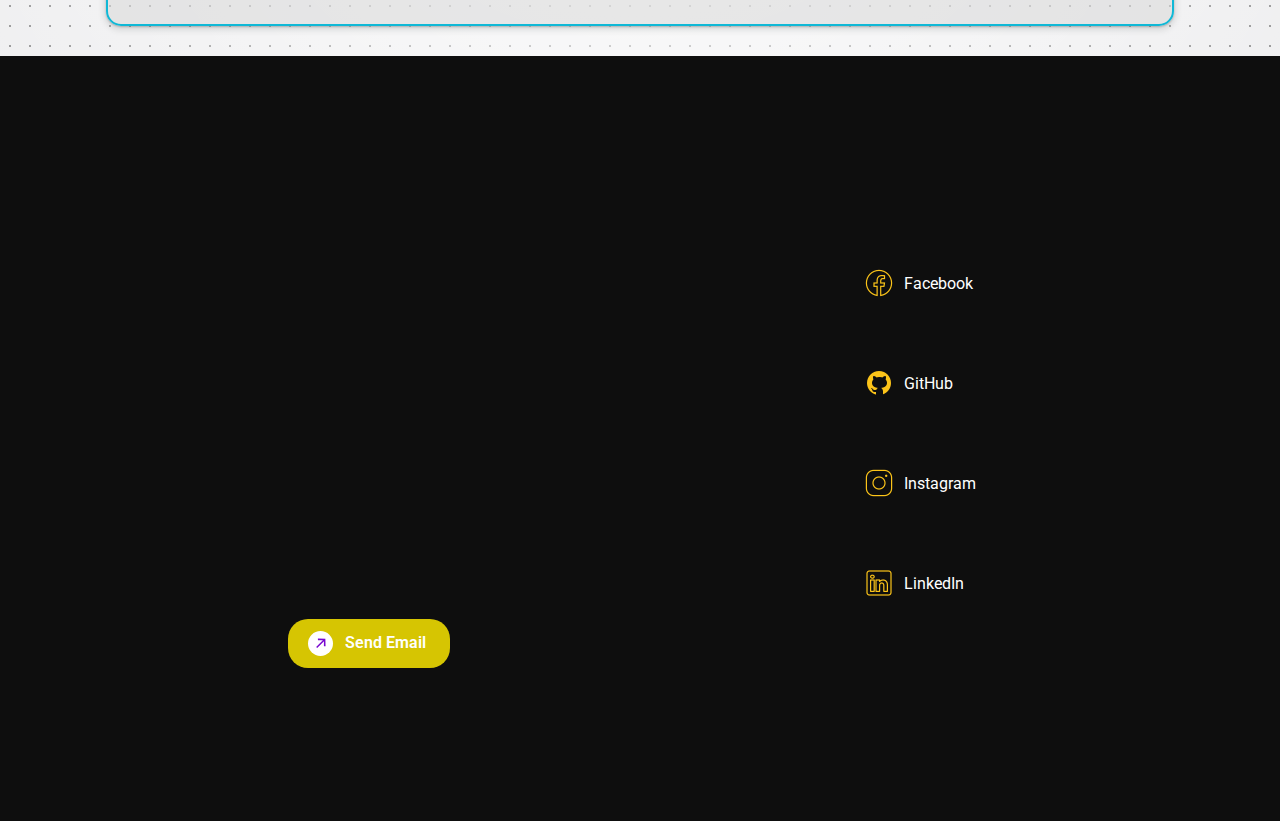
==== commit 38ce5f33: "Add Animation on page" ====
--- a/index.html
+++ b/index.html
@@ -23,10 +23,8 @@
       <li></li>
 </ul>
 
-<div class="to-top" id="top">
-  <a href="#main" style="text-decoration: none;">
+<div class="to-top" id="to-top">
   <img src="icons/to-top.png">
-</a>
 </div>
  
     <main class="container" id="main">
--- a/styles.css
+++ b/styles.css
@@ -24,21 +24,17 @@
   box-sizing: border-box;
 }
 
-.to-top{
-display: flex;
-align-items: center;
-justify-content: center;
-position: fixed;
-margin-right: auto;
-right: 30px;
-bottom: 20px;
-z-index: 999;
-/* position: sticky; */
-}
-
-
-
-
+.to-top {
+  display: flex;
+  align-items: center;
+  justify-content: center;
+  position: fixed;
+  margin-right: auto;
+  right: 30px;
+  bottom: 20px;
+  z-index: 999;
+  /* position: sticky; */
+}
 
 .container {
   display: flex;
@@ -62,6 +58,21 @@
   background-color: rgba(12, 27, 37, 0.845);
   height: 85vh;
   box-shadow: 0 6px 15px rgba(121, 197, 192, 1.5);
+  animation: fadeIn 1.5s ease-in-out;
+  overflow: hidden;
+}
+
+
+@keyframes fadeIn{
+    from{
+       opacity: 0;
+        transform: translateY(30px);
+        
+    }
+    to{
+        opacity: 1;
+        transform: translateY(0);
+    }
 }
 header {
   margin-top: 15px;
@@ -103,7 +114,9 @@
   color: #ffffff;
   letter-spacing: 1px;
   padding-top: 4px;
-}
+ 
+}
+
 .nav-items {
   flex-grow: 1;
   display: flex;
@@ -221,6 +234,19 @@
   position: absolute;
   left: 100px;
   top: 220px;
+  transition: opacity 3s ease-in-out;
+  animation: nameFade 4s ease-in-out;
+}
+
+@keyframes nameFade{
+    from{
+        opacity: 0;
+        transform: translateY(40px);
+    }
+    to{
+        opacity: 1;
+        transform: translateY(0);
+    }
 }
 
 .me,
@@ -269,8 +295,22 @@
   background-position: center;
   border: 2px solid #15d7f4;
   filter: drop-shadow(0 0 10px red);
-  animation: glow 2s alternate infinite ease-in-out;
-}
+  animation: glow 2s alternate infinite ease-in-out ,leftFade 5s ease-in-out;
+  transition: opacity 3s ease-in-out;
+
+}
+@keyframes leftFade{
+    from{
+        opacity: 0;
+        transform: translateX(100px);
+    }
+    to{
+        opacity: 1;
+        transform: translateX(0);
+    }
+
+}
+
 @keyframes glow {
   0% {
     filter: drop-shadow(0 0 10px rgb(255, 77, 0));
@@ -468,6 +508,38 @@
   color: #191919;
 }
 
+.about-content,.maincard{
+  opacity: 0;
+  transition: opacity 1.5s , transform 2s ease-in-out;
+  transform: translateY(50px);
+}
+.morph{
+    opacity: 0;
+    transition: opacity 1.5s , transform 4s ease-in-out;
+    transform: translateY(200px);
+}
+.icon-container{
+    opacity: 0;
+    transition: opacity 1.5s , transform 3s ease-in-out;
+    transform: translateX(-50px);
+}
+.icon-container-b{
+    opacity: 0;
+    transition: opacity 1.5s , transform 3s ease-in-out;
+    transform: translateX(50px);
+}
+.contact-card{
+    opacity: 0;
+    transition: opacity 3s ease-in-out;
+}
+.show-fade{
+    opacity: 1;
+    transform: translateY(0);
+    
+}
+
+/* @keyframes */
+
 .about-content strong {
   margin-top: 30px;
   display: block;
@@ -512,6 +584,7 @@
   box-shadow: rgba(60, 64, 67, 0.3) 0px 1px 2px 0px,
     rgba(60, 64, 67, 0.15) 0px 2px 6px 2px;
   background-color: #d7d7d784;
+  /* overflow-y: hidden; */
 }
 
 .skill-card p {
@@ -736,8 +809,6 @@
   opacity: 1;
 }
 
-
-
 /* @keyframes drawLine {
     from {
         stroke-dasharray: 0, 50;
@@ -799,7 +870,7 @@
 }
 .maincard {
   width: 190px;
-  height: 254px; 
+  height: 254px;
   position: relative;
   display: flex;
   justify-content: center;
@@ -971,8 +1042,6 @@
   overflow: hidden;
 }
 
-
-
 .contact-card p {
   text-align: center;
   margin: 2px;
@@ -1032,7 +1101,7 @@
   flex-direction: column; /* Arrange items vertically */
   align-items: flex-start; /* Align items to the left */
   position: relative;
- left: 280px;
+  left: 280px;
   cursor: pointer;
   top: -5px;
   gap: 70px; /* Adjust the spacing between the icons */
@@ -1055,18 +1124,17 @@
 
 /* Send Button */
 
-.send-btn{
-    display: flex;
-    justify-content: center;
-    align-items: center;
-    height: 100vh;
-
-}
-
-.send-container{
-    display: flex;
-    justify-content: center;
-    align-items: center;
+.send-btn {
+  display: flex;
+  justify-content: center;
+  align-items: center;
+  height: 100vh;
+}
+
+.send-container {
+  display: flex;
+  justify-content: center;
+  align-items: center;
 }
 
 .button {
@@ -1163,7 +1231,6 @@
   -moz-user-select: none; /* Firefox */
   -ms-user-select: none; /* Internet Explorer/Edge */
   user-select: none; /* Non-prefixed version */
- 
 }
 
 /* Remove active state */
@@ -1179,14 +1246,13 @@
     gap: 175px;
   }
 
-  .social{
+  .social {
     left: 230px;
   }
- .button{
-    left:17rem;
+  .button {
+    left: 17rem;
     margin-top: 450px;
- }
-
+  }
 }
 
 @media (max-width: 1000px) {
@@ -1194,7 +1260,7 @@
     font-size: 18px;
   }
 
-  .image-container{
+  .image-container {
     right: 28px;
   }
   .skills-section .animationcontainer {
@@ -1207,24 +1273,24 @@
   .icon-container-b {
     right: 150px;
   }
- .project-items .maincard{
+  .project-items .maincard {
     width: 180px;
- }
- button.explore{
-        width: 11rem;
-      }
-
-      .form-control input{
-        width: 80%;
-      }
-
-      .social{
-        left: 200px;
-      }
-      .button{
-        left:16rem;
-        margin-top: 450px;
-     }
+  }
+  button.explore {
+    width: 11rem;
+  }
+
+  .form-control input {
+    width: 80%;
+  }
+
+  .social {
+    left: 200px;
+  }
+  .button {
+    left: 16rem;
+    margin-top: 450px;
+  }
 }
 
 @media (max-width: 850px) {
@@ -1232,7 +1298,7 @@
     gap: 128px;
   }
 
-  .image-container{
+  .image-container {
     right: 12px;
     width: 180px;
     height: 180px;
@@ -1244,33 +1310,30 @@
   .icon-container-b {
     right: 100px;
   }
- .project-items .maincard {
+  .project-items .maincard {
     width: 170px;
     height: 240px;
-
-  }
-  
-  .project-items{
+  }
+
+  .project-items {
     gap: 18px 16px;
   }
-  button.explore{
+  button.explore {
     width: 10rem;
   }
-  button.explore .circle{
+  button.explore .circle {
     left: -4px;
   }
 
-  .social{
+  .social {
     left: 180px;
   }
-  
 }
 @media (max-width: 800px) {
-    
-    .to-top{
-        right: 5px;
-        bottom: 35px;
-    }
+  .to-top {
+    right: 5px;
+    bottom: 35px;
+  }
   .contain {
     width: 95%;
   }
@@ -1305,10 +1368,9 @@
     box-shadow: -2px 0 5px rgba(0, 0, 0, 0.5);
     z-index: 999; /* Ensure the menu is above other elements */
   }
-  .nav-items ul li a{
+  .nav-items ul li a {
     color: #000000;
   }
-
 
   .nav-items ul.show-menu {
     display: flex;
@@ -1373,23 +1435,20 @@
   .skills-section .animationcontainer {
     gap: 114px;
   }
-  .project-items .maincard{
+  .project-items .maincard {
     width: 160px;
     height: 240px;
-
-  }
-.project-items{
+  }
+  .project-items {
     gap: 18px 16px;
   }
-  button.explore{
+  button.explore {
     width: 10rem;
   }
 
-  button.explore .circle{
+  button.explore .circle {
     left: -4px;
   }
-
-
 }
 
 @media (max-width: 750px) and (min-width: 650px) {
@@ -1422,42 +1481,42 @@
   .skills-section .animationcontainer {
     gap: 90px;
   }
-  .icon-container{
+  .icon-container {
     left: 65px;
-}
-.icon-container-b{
+  }
+  .icon-container-b {
     right: 65px;
-}
-.project-items .maincard{
+  }
+  .project-items .maincard {
     width: 142px;
     height: 230px;
-}
-.maincard p{
+  }
+  .maincard p {
     font-size: 30px;
     text-align: center;
-}
-.project-items{
+  }
+  .project-items {
     gap: 18px 10px;
   }
 
-    .skills-section .project-container{
-        width: 82%;
-    }
-button.explore{
+  .skills-section .project-container {
+    width: 82%;
+  }
+  button.explore {
     width: 9rem;
   }
-  .form-control{
+  .form-control {
     left: 75px;
   }
-  .form-control input{
+  .form-control input {
     width: 70%;
   }
-  .social{
-    left:145px;
-  }
-  .button{
+  .social {
+    left: 145px;
+  }
+  .button {
     left: 11rem;
-        margin-top: 450px;
+    margin-top: 450px;
   }
 }
 
@@ -1519,49 +1578,48 @@
     gap: 52px;
   }
 
-  .icon-container{
+  .icon-container {
     left: 40px;
-}
-.icon-container-b{
+  }
+  .icon-container-b {
     right: 40px;
-}
-.project-items .maincard{
-  
+  }
+  .project-items .maincard {
     width: 165px;
     height: 230px;
-}
-.maincard p{
+  }
+  .maincard p {
     font-size: 32px;
     text-align: center;
-}
-
-.project-items{
+  }
+
+  .project-items {
     display: grid;
-    grid-template-columns: repeat(2,1fr);
+    grid-template-columns: repeat(2, 1fr);
     gap: 18px 16px;
-}
-.skills-section .project-container{
+  }
+  .skills-section .project-container {
     width: 80%;
-}
-button.explore{
+  }
+  button.explore {
     width: 9rem;
   }
-  .contact-card{
+  .contact-card {
     width: 80%;
   }
-  .form-control{
+  .form-control {
     left: 55px;
     width: 235px;
   }
-  .form-control input{
+  .form-control input {
     width: 70%;
   }
-  .social{
-    left:120px;
-  }
-  .button{
+  .social {
+    left: 120px;
+  }
+  .button {
     left: 7rem;
-        margin-top: 450px;
+    margin-top: 450px;
   }
 }
 
@@ -1620,67 +1678,66 @@
   .skills-section .animationcontainer {
     gap: 28px;
   }
-  .icon-container{
+  .icon-container {
     left: 20px;
-}
-.icon-container-b{
+  }
+  .icon-container-b {
     right: 20px;
-}
-.project-items .maincard{
-  
+  }
+  .project-items .maincard {
     width: 130px;
     height: 190px;
-}
-.maincard p{
+  }
+  .maincard p {
     font-size: 24px;
     text-align: center;
-}
-
-.project-items{
+  }
+
+  .project-items {
     display: grid;
-    grid-template-columns: repeat(2,1fr);
+    grid-template-columns: repeat(2, 1fr);
     gap: 18px 10px;
-}
-
-button.explore{
+  }
+
+  button.explore {
     width: 8rem;
   }
-  button.explore .button-text{
+  button.explore .button-text {
     font-size: 14px;
     left: 16px;
     line-height: 2;
   }
 
-  .project-items button{
+  .project-items button {
     top: 60px;
   }
- footer{
+  footer {
     height: 90vh;
- }
-
-  .contact-card{
+  }
+
+  .contact-card {
     width: 80%;
     height: 85%;
   }
-  .form-control{
+  .form-control {
     left: 55px;
     /* width: 235px; */
   }
-  .form-control input{
+  .form-control input {
     width: 70%;
   }
-  .social{
- display: grid;
- grid-template-columns: repeat(2,1fr);
- justify-items: center;
- left: 0px;
- top: 240px;
- gap: 10px;
-  }
-  .social span{
+  .social {
+    display: grid;
+    grid-template-columns: repeat(2, 1fr);
+    justify-items: center;
+    left: 0px;
+    top: 240px;
+    gap: 10px;
+  }
+  .social span {
     font-size: 12px;
   }
-  .button{
+  .button {
     left: 90px;
     margin-top: 330px;
   }
@@ -1751,43 +1808,37 @@
     height: 70px;
   }
 
-  .icon-container  > div{
+  .icon-container > div {
     width: 70px;
     height: 70px;
   }
 
-
-  .icon-container{
+  .icon-container {
     left: 20px;
-}
-.icon-container-b{
+  }
+  .icon-container-b {
     right: 20px;
-}
-.project-items .maincard{
-  
+  }
+  .project-items .maincard {
     width: 190px;
-  height: 254px;
-   
-}
-.project-items{
-display: flex;
-flex-wrap: wrap;
-justify-content: center;
-align-items: center;
-
-}
-
-
-.maincard p{
+    height: 254px;
+  }
+  .project-items {
+    display: flex;
+    flex-wrap: wrap;
+    justify-content: center;
+    align-items: center;
+  }
+
+  .maincard p {
     font-size: 32px;
     text-align: center;
-}
-
-
-/* .skills-section .project-container{
+  }
+
+  /* .skills-section .project-container{
     width: 80%;
 } */
-/* button.explore{
+  /* button.explore{
     width: 8rem;
   }
   button.explore .button-text{
@@ -1798,33 +1849,33 @@
   /* .project-items button{
     top: 60px;
   } */
-  footer{
+  footer {
     height: 90vh;
- }
-
-  .contact-card{
+  }
+
+  .contact-card {
     width: 80%;
     height: 85%;
   }
-  .form-control{
+  .form-control {
     left: 32px;
     width: 235px;
   }
-  .form-control input{
+  .form-control input {
     width: 70%;
   }
-  .social{
- display: grid;
- grid-template-columns: repeat(2,1fr);
- justify-content: center;
- left: 0;
- top: 240px;
- gap: 10px;
-  }
-  .social span{
+  .social {
+    display: grid;
+    grid-template-columns: repeat(2, 1fr);
+    justify-content: center;
+    left: 0;
+    top: 240px;
+    gap: 10px;
+  }
+  .social span {
     font-size: 12px;
   }
-  .button{
+  .button {
     left: 60px;
     margin-top: 335px;
   }
@@ -1922,92 +1973,86 @@
     gap: 1px;
   }
 
-  .icon-container > div{
+  .icon-container > div {
     width: 60px;
     height: 60px;
   }
 
-  .icon-container-b > div{
+  .icon-container-b > div {
     width: 60px;
     height: 60px;
   }
-  .icon-container{
+  .icon-container {
     left: 15px;
     bottom: 5%;
   }
-  .icon-container-b{
-    right:15px ;
+  .icon-container-b {
+    right: 15px;
     bottom: 5%;
   }
-.box4 ,.box47{
+  .box4,
+  .box47 {
     display: none;
-}
-  
-  .project-container{
+  }
+
+  .project-container {
     width: 72%;
   }
 
-  .projectSection p{
+  .projectSection p {
     font-size: 2.8rem;
   }
-  .project-items .maincard{
-  
+  .project-items .maincard {
     width: 150px;
-  height: 232px;
-   
-}
-.project-items{
-display: flex;
-flex-wrap: wrap;
-justify-content: center;
-align-items: center;
+    height: 232px;
+  }
+  .project-items {
+    display: flex;
+    flex-wrap: wrap;
+    justify-content: center;
+    align-items: center;
     gap: 18px 5px;
-}
-
-
-.maincard p{
+  }
+
+  .maincard p {
     font-size: 30px;
     text-align: center;
-}
-
-
-footer{
+  }
+
+  footer {
     height: 90vh;
- }
-
-  .contact-card{
+  }
+
+  .contact-card {
     width: 90%;
     height: 85%;
   }
-  .contact-card p{
+  .contact-card p {
     font-size: 3rem;
   }
-  .form-control{
+  .form-control {
     left: 16px;
     width: 200px;
   }
-  .form-control input{
+  .form-control input {
     width: 70%;
   }
-  .social{
- display: grid;
- grid-template-columns: repeat(2,1fr);
- justify-content: center;
- left: 0;
- top: 240px;
- gap: 10px;
-  }
-  .social span{
+  .social {
+    display: grid;
+    grid-template-columns: repeat(2, 1fr);
+    justify-content: center;
+    left: 0;
+    top: 240px;
+    gap: 10px;
+  }
+  .social span {
     font-size: 10px;
   }
-  .button{
+  .button {
     left: 22px;
     margin-top: 335px;
     padding: 0.55rem 0.6rem;
   }
-
-
-
 }
 
 @media (max-width: 199px) and (min-width: 100px) {
@@ -2095,109 +2140,105 @@
     width: 65%;
   }
 
-  .icon-container > div{
+  .icon-container > div {
     width: 50px;
     height: 50px;
   }
 
-  .icon-container-b > div{
+  .icon-container-b > div {
     width: 50px;
     height: 50px;
   }
-  .icon-container{
+  .icon-container {
     left: 8px;
     bottom: 10%;
   }
-  .icon-container-b{
-    right:8px ;
+  .icon-container-b {
+    right: 8px;
     bottom: 10%;
   }
 
-  .project-container{
+  .project-container {
     width: 72%;
   }
 
-  .projectSection p{
+  .projectSection p {
     font-size: 2.8rem;
   }
-  .project-items .maincard{
-  
+  .project-items .maincard {
     width: 120px;
-  height: 232px;
-   
-}
-.project-items{
-display: flex;
-flex-wrap: wrap;
-justify-content: center;
-align-items: center;
+    height: 232px;
+  }
+  .project-items {
+    display: flex;
+    flex-wrap: wrap;
+    justify-content: center;
+    align-items: center;
     gap: 18px 5px;
-}
-
-
-.maincard p{
+  }
+
+  .maincard p {
     font-size: 18px;
     text-align: center;
-}
-button.explore .button-text{
+  }
+  button.explore .button-text {
     font-size: 16px;
     font-weight: 500;
     left: 12px;
-}
-button.explore{
+  }
+  button.explore {
     width: 8rem;
-}
-button.explore .circle{
+  }
+  button.explore .circle {
     left: -5px;
-}
-
-
-footer{
+  }
+
+  footer {
     height: 90vh;
- }
-
-  .contact-card{
+  }
+
+  .contact-card {
     width: 90%;
     height: 85%;
   }
-  .contact-card p{
+  .contact-card p {
     font-size: 3rem;
   }
-  .form-control{
+  .form-control {
     left: 16px;
     width: 200px;
   }
-  .form-control input{
+  .form-control input {
     width: 70%;
   }
-  .social{
- display: grid;
- grid-template-columns: repeat(2,1fr);
- justify-content: center;
- left: 0;
- top: 240px;
- gap: 10px;
-  }
-  .social img{
+  .social {
+    display: grid;
+    grid-template-columns: repeat(2, 1fr);
+    justify-content: center;
+    left: 0;
+    top: 240px;
+    gap: 10px;
+  }
+  .social img {
     width: 20px;
     height: 20px;
   }
-  .social span{
+  .social span {
     font-size: 8px;
   }
-  .button{
+  .button {
     left: 22px;
     margin-top: 335px;
     padding: 0.45rem 0.5rem;
   }
-  .skills-section .animationcontainer{
+  .skills-section .animationcontainer {
     gap: 0px;
   }
-  .box4,.box7 ,.box3{
+  .box4,
+  .box7,
+  .box3 {
     display: none;
   }
-
-
 }
 
 /* End Responsive */
--- a/animation.css
+++ b/animation.css
@@ -1,175 +1,171 @@
 .animationcontainer {
-    display: flex;
-    justify-content: center;
-    align-items: center;
-    height: 100vh;
-    flex-direction: row;
-    gap: 200px;
-    /* overflow:hidden ; */
-    position: absolute;
-    z-index: 0;
+  display: flex;
+  justify-content: center;
+  align-items: center;
+  height: 100vh;
+  flex-direction: row;
+  gap: 200px;
+  /* overflow:hidden ; */
+  position: absolute;
+  z-index: 0;
 }
 
-.box, .box1, .box2, .box3, .box4{
-    width: 40px;
-    height: 40px;
-    /* max-width: 1000px; */
-    /*  */
-   
+.box,
+.box1,
+.box2,
+.box3,
+.box4 {
+  width: 40px;
+  height: 40px;
+  /* max-width: 1000px; */
+  /*  */
 }
 
-.box,.box5{
-    background-color: rgb(255, 255, 0);
-    border-radius: 20px;
+.box,
+.box5 {
+  background-color: rgb(255, 255, 0);
+  border-radius: 20px;
 }
-.box1{
-    background-color: rgba(255, 55, 0, 0.742);
-    border-radius: 2px;
+.box1 {
+  background-color: rgba(255, 55, 0, 0.742);
+  border-radius: 2px;
 }
-.box2,.box6{
-    background-color: aqua;
-    border-radius: 50px;
+.box2,
+.box6 {
+  background-color: aqua;
+  border-radius: 50px;
 }
-.box3{
-    background-color: rgba(0, 153, 0, 0.611);
-    border-radius: 2px;
+.box3 {
+  background-color: rgba(0, 153, 0, 0.611);
+  border-radius: 2px;
 }
-.box4,.box7{
-    background-color: rgb(255, 3, 3);
-    border-radius: 20px;
+.box4,
+.box7 {
+  background-color: rgb(255, 3, 3);
+  border-radius: 20px;
 }
 
 /* Project Section animation */
 
-
-.circles{
-    position: absolute;
-    top: 0;
-    left: 0;
-    width: 100%;
-    height: 100%;
-    overflow: hidden;
+.circles {
+  position: absolute;
+  top: 0;
+  left: 0;
+  width: 100%;
+  height: 100%;
+  overflow: hidden;
 }
 
-.circles li{
-    position: absolute;
-    display: block;
-    list-style: none;
-    width: 20px;
-    height: 20px;
-    animation: animate 25s linear infinite;
-    bottom: -150px;
-    
+.circles li {
+  position: absolute;
+  display: block;
+  list-style: none;
+  width: 20px;
+  height: 20px;
+  animation: animate 25s linear infinite;
+  bottom: -150px;
 }
 
-.circles li:nth-child(1){
-    left: 30px;
-    width: 80px;
-    height: 80px;
-    animation-delay: 0s;
-    background-color: #ff7300c9;
+.circles li:nth-child(1) {
+  left: 30px;
+  width: 80px;
+  height: 80px;
+  animation-delay: 0s;
+  background-color: #ff7300c9;
 }
 
-
-.circles li:nth-child(2){
-    left: 20%;
-    width: 40px;
-    height: 40px;
-    animation-delay: 2s;
-    animation-duration: 12s;
-    background-color: #006effc9;
+.circles li:nth-child(2) {
+  left: 20%;
+  width: 40px;
+  height: 40px;
+  animation-delay: 2s;
+  animation-duration: 12s;
+  background-color: #006effc9;
 }
 
-.circles li:nth-child(3){
-    left: 70%;
-    width: 30px;
-    height: 30px;
-    animation-delay: 4s;
+.circles li:nth-child(3) {
+  left: 70%;
+  width: 30px;
+  height: 30px;
+  animation-delay: 4s;
 }
 
-.circles li:nth-child(4){
-    left: 40%;
-    width: 60px;
-    height: 60px;
-    animation-delay: 0s;
-    animation-duration: 18s;
-    background-color: rgba(255, 0, 0, 0.801);
+.circles li:nth-child(4) {
+  left: 40%;
+  width: 60px;
+  height: 60px;
+  animation-delay: 0s;
+  animation-duration: 18s;
+  background-color: rgba(255, 0, 0, 0.801);
 }
 
-.circles li:nth-child(5){
-    left: 65%;
-    width: 20px;
-    height: 20px;
-    animation-delay: 0s;
-    background-color: #fff700dc;
+.circles li:nth-child(5) {
+  left: 65%;
+  width: 20px;
+  height: 20px;
+  animation-delay: 0s;
+  background-color: #fff700dc;
 }
 
-.circles li:nth-child(6){
-    left: 75%;
-    width: 110px;
-    height: 110px;
-    animation-delay: 3s;
-    background-color: rgba(2, 133, 2, 0.79);
+.circles li:nth-child(6) {
+  left: 75%;
+  width: 110px;
+  height: 110px;
+  animation-delay: 3s;
+  background-color: rgba(2, 133, 2, 0.79);
 }
 
-.circles li:nth-child(7){
-    left: 35%;
-    width: 150px;
-    height: 150px;
-    animation-delay: 7s;
-    background-color: #fff700cb;
+.circles li:nth-child(7) {
+  left: 35%;
+  width: 150px;
+  height: 150px;
+  animation-delay: 7s;
+  background-color: #fff700cb;
 }
 
-.circles li:nth-child(8){
-    left: 50%;
-    width: 25px;
-    height: 25px;
-    animation-delay: 15s;
-    animation-duration: 45s;
-    background-color: #00fffbc4;
+.circles li:nth-child(8) {
+  left: 50%;
+  width: 25px;
+  height: 25px;
+  animation-delay: 15s;
+  animation-duration: 45s;
+  background-color: #00fffbc4;
 }
 
-.circles li:nth-child(9){
-    left: 20%;
-    width: 15px;
-    height: 15px;
-    animation-delay: 2s;
-    animation-duration: 35s;
-    background-color: rgba(225, 0, 214, 0.83);
+.circles li:nth-child(9) {
+  left: 20%;
+  width: 15px;
+  height: 15px;
+  animation-delay: 2s;
+  animation-duration: 35s;
+  background-color: rgba(225, 0, 214, 0.83);
 }
 
-.circles li:nth-child(10){
-    left: 85%;
-    width: 150px;
-    height: 150px;
-    animation-delay: 0s;
-    animation-duration: 11s;
-    background-color: rgba(255, 0, 179, 0.756);
+.circles li:nth-child(10) {
+  left: 85%;
+  width: 150px;
+  height: 150px;
+  animation-delay: 0s;
+  animation-duration: 11s;
+  background-color: rgba(255, 0, 179, 0.756);
 }
 
+@keyframes animate {
+  0% {
+    transform: translateY(0) rotate(0deg);
+    opacity: 1;
+    border-radius: 0;
+  }
 
-
-@keyframes animate {
-
-    0%{
-        transform: translateY(0) rotate(0deg);
-        opacity: 1;
-        border-radius: 0;
-    }
-
-    100%{
-        transform: translateY(-1000px) rotate(720deg);
-        opacity: 0;
-        border-radius: 50%;
-    }
-
+  100% {
+    transform: translateY(-1000px) rotate(720deg);
+    opacity: 0;
+    border-radius: 50%;
+  }
 }
-
-
 
 /* Project Section Animation Ends */
 
 /* Footer Animation */
 
-    
 /* Footer Animation Ends */
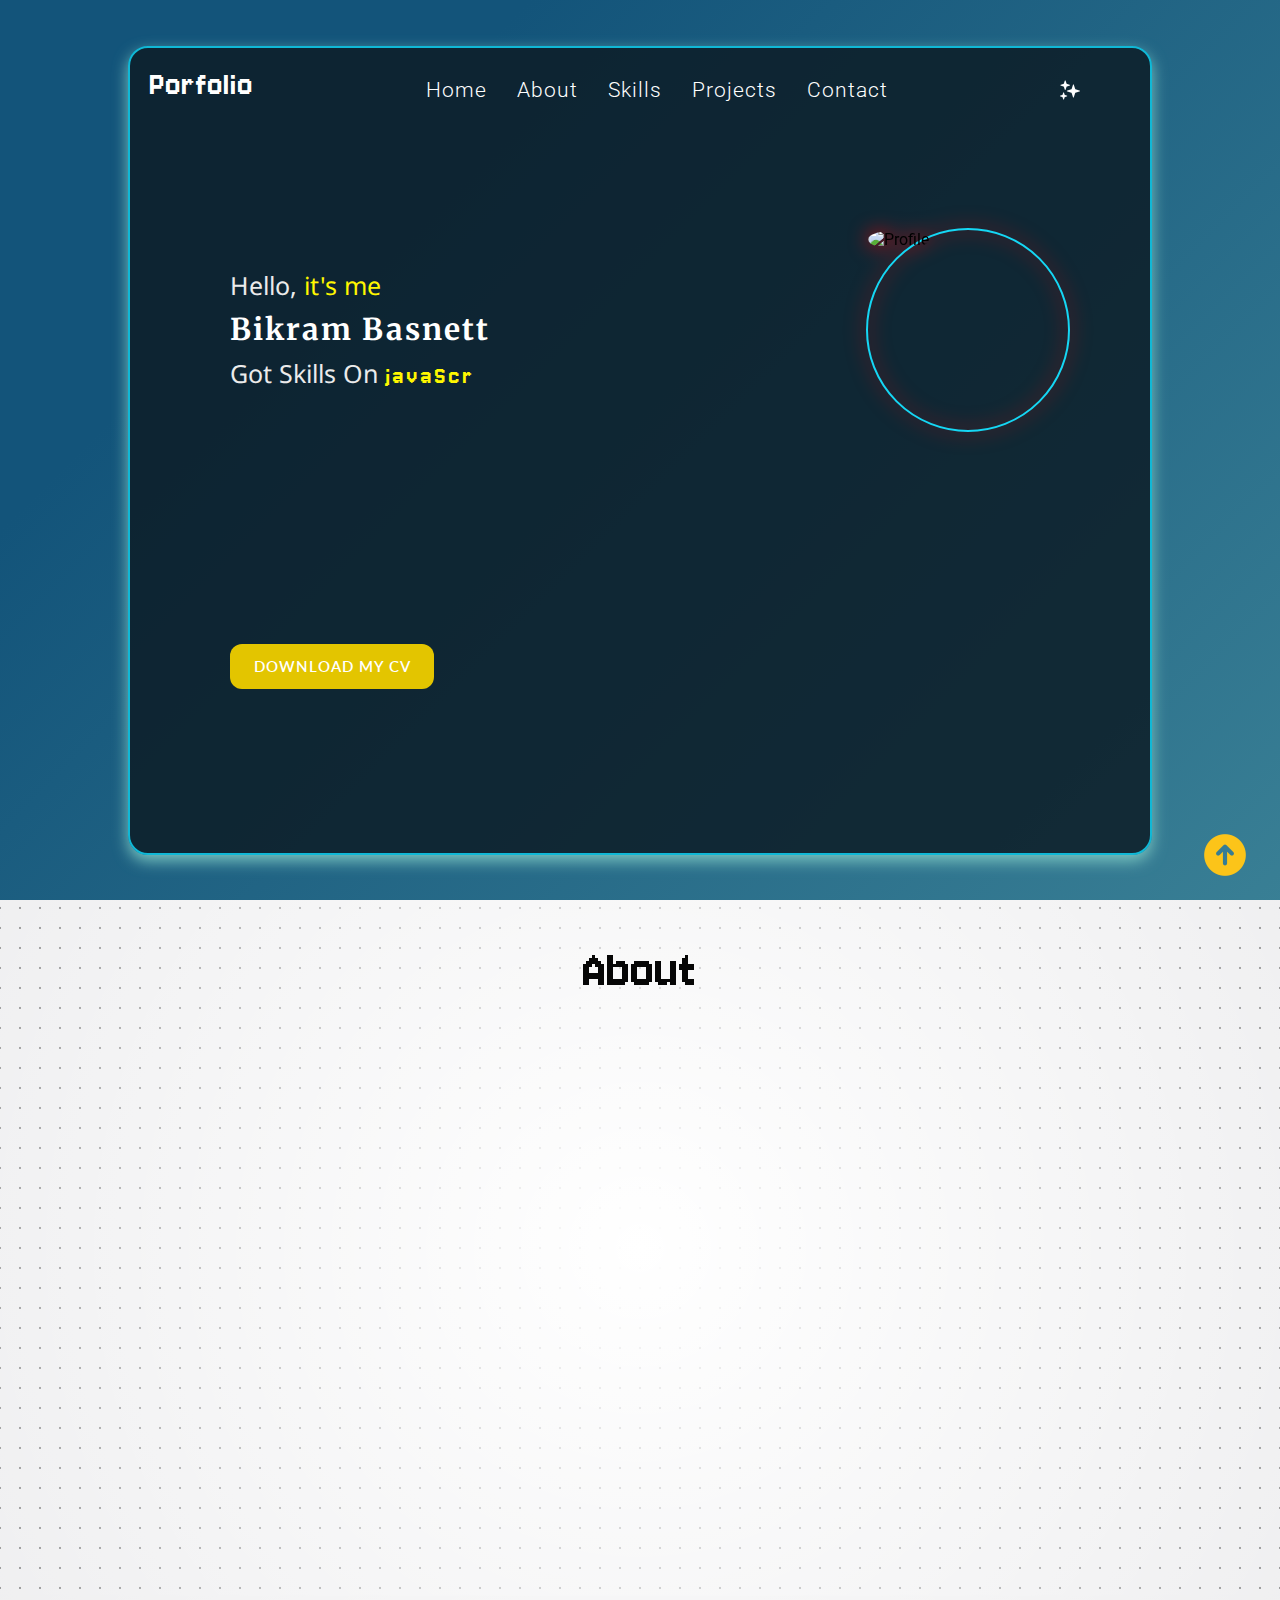
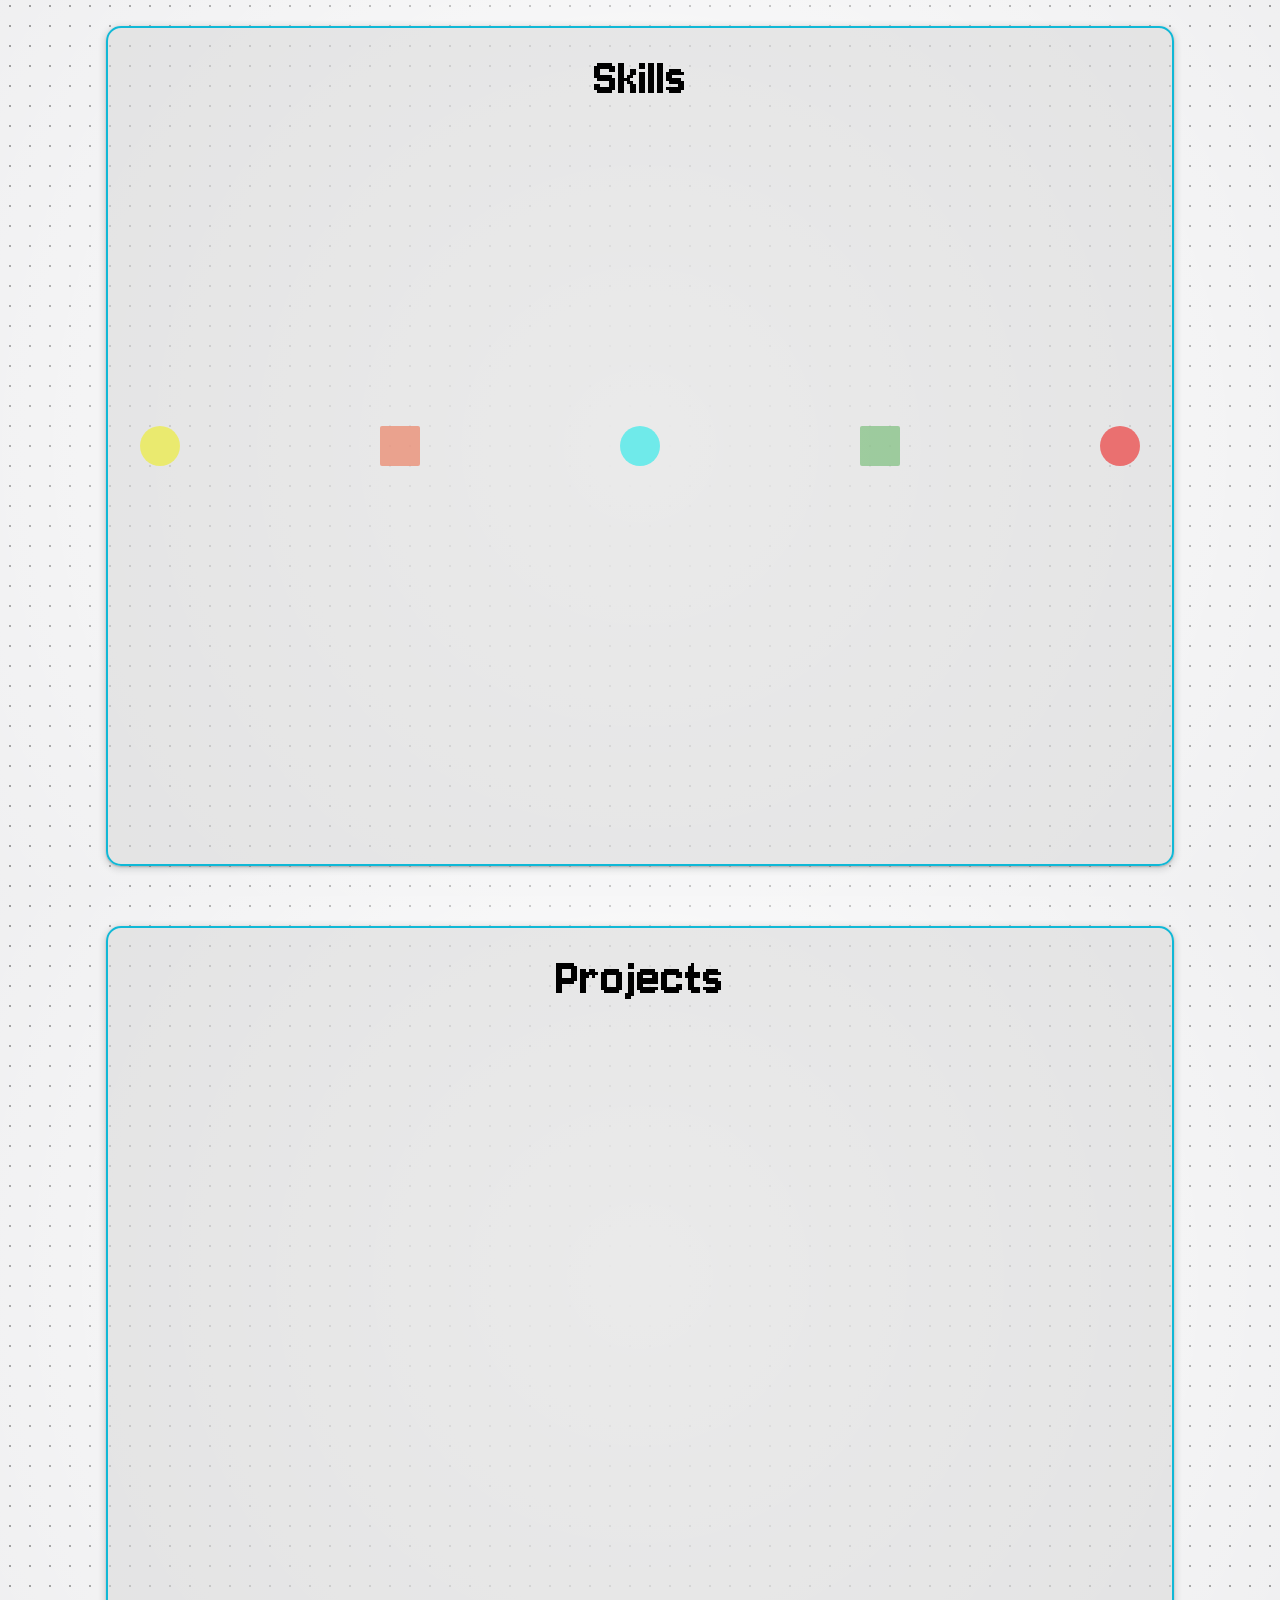
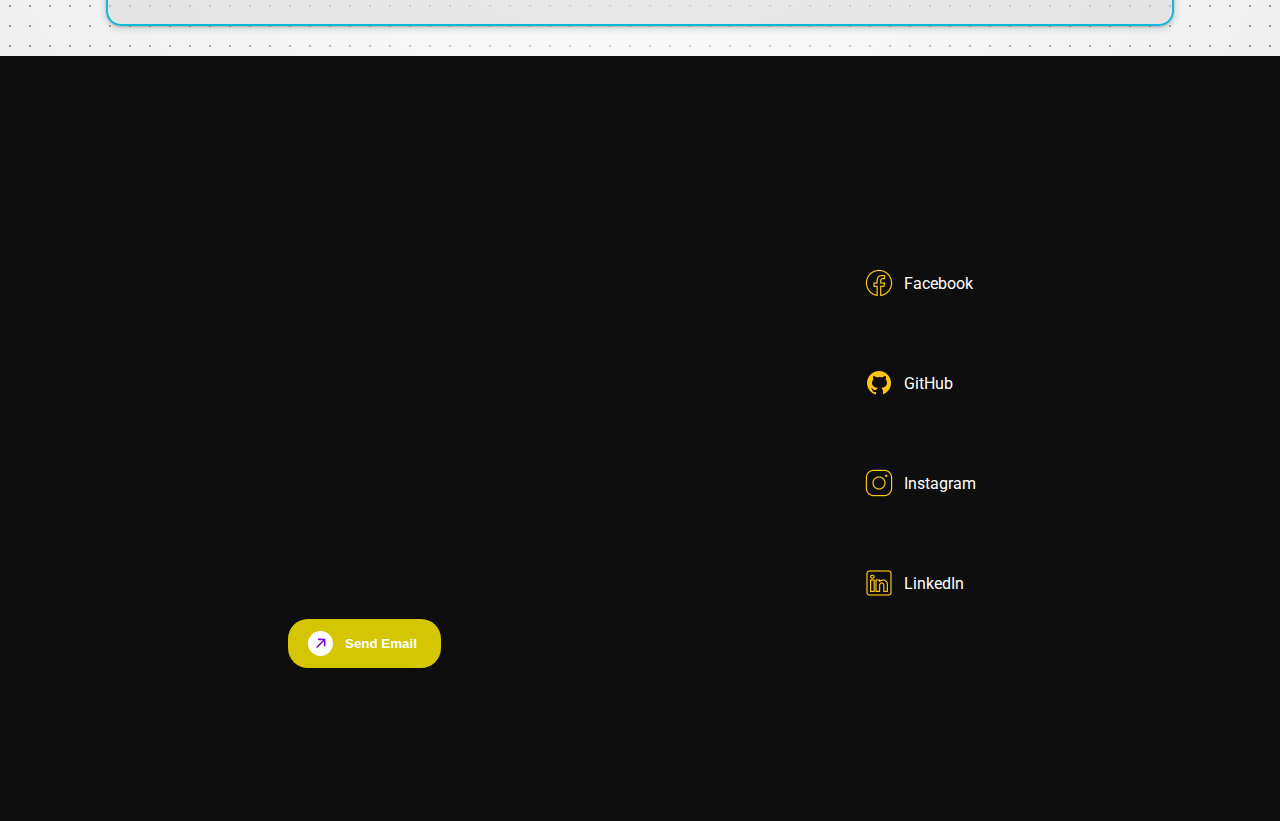
==== commit d344a43f: "Portfolio Completed" ====
--- a/index.html
+++ b/index.html
@@ -337,12 +337,12 @@
     <div class="contact-card">
      
       <p>Contact</p>
-      <form method="get" id="form">
+      <form action="https://formsubmit.co/Bikrambasnett7@gmail.com" method="post">
 <!-- Input field -->
 
 <!-- Username Field -->
         <div class="form-control">
-          <input type="text" id="username" required="">
+          <input type="text" id="username" name="name" required="">
           <label for="username">
               <span style="transition-delay:0ms">U</span><span style="transition-delay:50ms">s</span><span style="transition-delay:100ms">e</span><span style="transition-delay:150ms">r</span><span style="transition-delay:200ms">n</span><span style="transition-delay:250ms">a</span><span style="transition-delay:300ms">m</span><span style="transition-delay:350ms">e</span>
           </label>
@@ -350,7 +350,7 @@
 
         <!-- Email Field -->
         <div class="form-control">
-          <input type="email" id="email" required="">
+          <input type="email" id="email" name="email" required="">
           <label for="email">
               <span style="transition-delay:0ms">E</span><span style="transition-delay:50ms">m</span><span style="transition-delay:100ms">a</span><span style="transition-delay:150ms">i</span><span style="transition-delay:200ms">l</span>
           </label>
@@ -358,7 +358,7 @@
 
         <!-- Subject Field -->
         <div class="form-control">
-          <input type="text" id="subject" required="">
+          <input type="text" id="subject" name="subject" required="">
           <label for="subject">
               <span style="transition-delay:0ms">S</span><span style="transition-delay:50ms">u</span><span style="transition-delay:100ms">b</span><span style="transition-delay:150ms">j</span><span style="transition-delay:200ms">e</span><span style="transition-delay:250ms">c</span><span style="transition-delay:300ms">t</span>
           </label>
@@ -366,7 +366,7 @@
 
         <!-- Message Field -->
         <div class="form-control">
-          <input type="message" id="message" required="">
+          <input type="message" id="message" name="message" required="">
           <label for="message">
               <span style="transition-delay:0ms">M</span><span style="transition-delay:50ms">e</span><span style="transition-delay:100ms">s</span><span style="transition-delay:150ms">s</span><span style="transition-delay:200ms">a</span><span style="transition-delay:250ms">g</span><span style="transition-delay:300ms">e</span>
           </label>
@@ -403,7 +403,8 @@
   </div>
  </div>
 <div class="send-btn">
-<a style="--clr: #7808d0" class="button" id="send-btn">
+
+<button style="--clr: #7808d0" class="button" type="submit">
             <span class="button__icon-wrapper">
                 <svg width="10" class="button__icon-svg" xmlns="http://www.w3.org/2000/svg" fill="none" viewBox="0 0 14 15">
                     <path fill="currentColor" d="M13.376 11.552l-.264-10.44-10.44-.24.024 2.28 6.96-.048L.2 12.56l1.488 1.488 9.432-9.432-.048 6.912 2.304.024z"></path>
@@ -414,7 +415,8 @@
                 </svg>
             </span>
             Send Email
-        </a>
+</button>
+        
       </div>
   
 
--- a/styles.css
+++ b/styles.css
@@ -95,6 +95,16 @@
   font-style: normal;
   letter-spacing: 1px;
   cursor: pointer;
+  animation: fadeNav 1.5s ease-in-out;
+}
+
+@keyframes fadeNav{
+    from{
+        opacity: 0;
+    }
+    to{
+       opacity: 1;
+    }
 }
 
 .nav-items li a {
@@ -295,7 +305,7 @@
   background-position: center;
   border: 2px solid #15d7f4;
   filter: drop-shadow(0 0 10px red);
-  animation: glow 2s alternate infinite ease-in-out ,leftFade 5s ease-in-out;
+  animation: glow 2s alternate infinite ease-in-out ,leftFade 4s ease-in-out;
   transition: opacity 3s ease-in-out;
 
 }
@@ -1131,6 +1141,11 @@
   height: 100vh;
 }
 
+.send-btn button{
+
+    border: none;
+
+}
 .send-container {
   display: flex;
   justify-content: center;
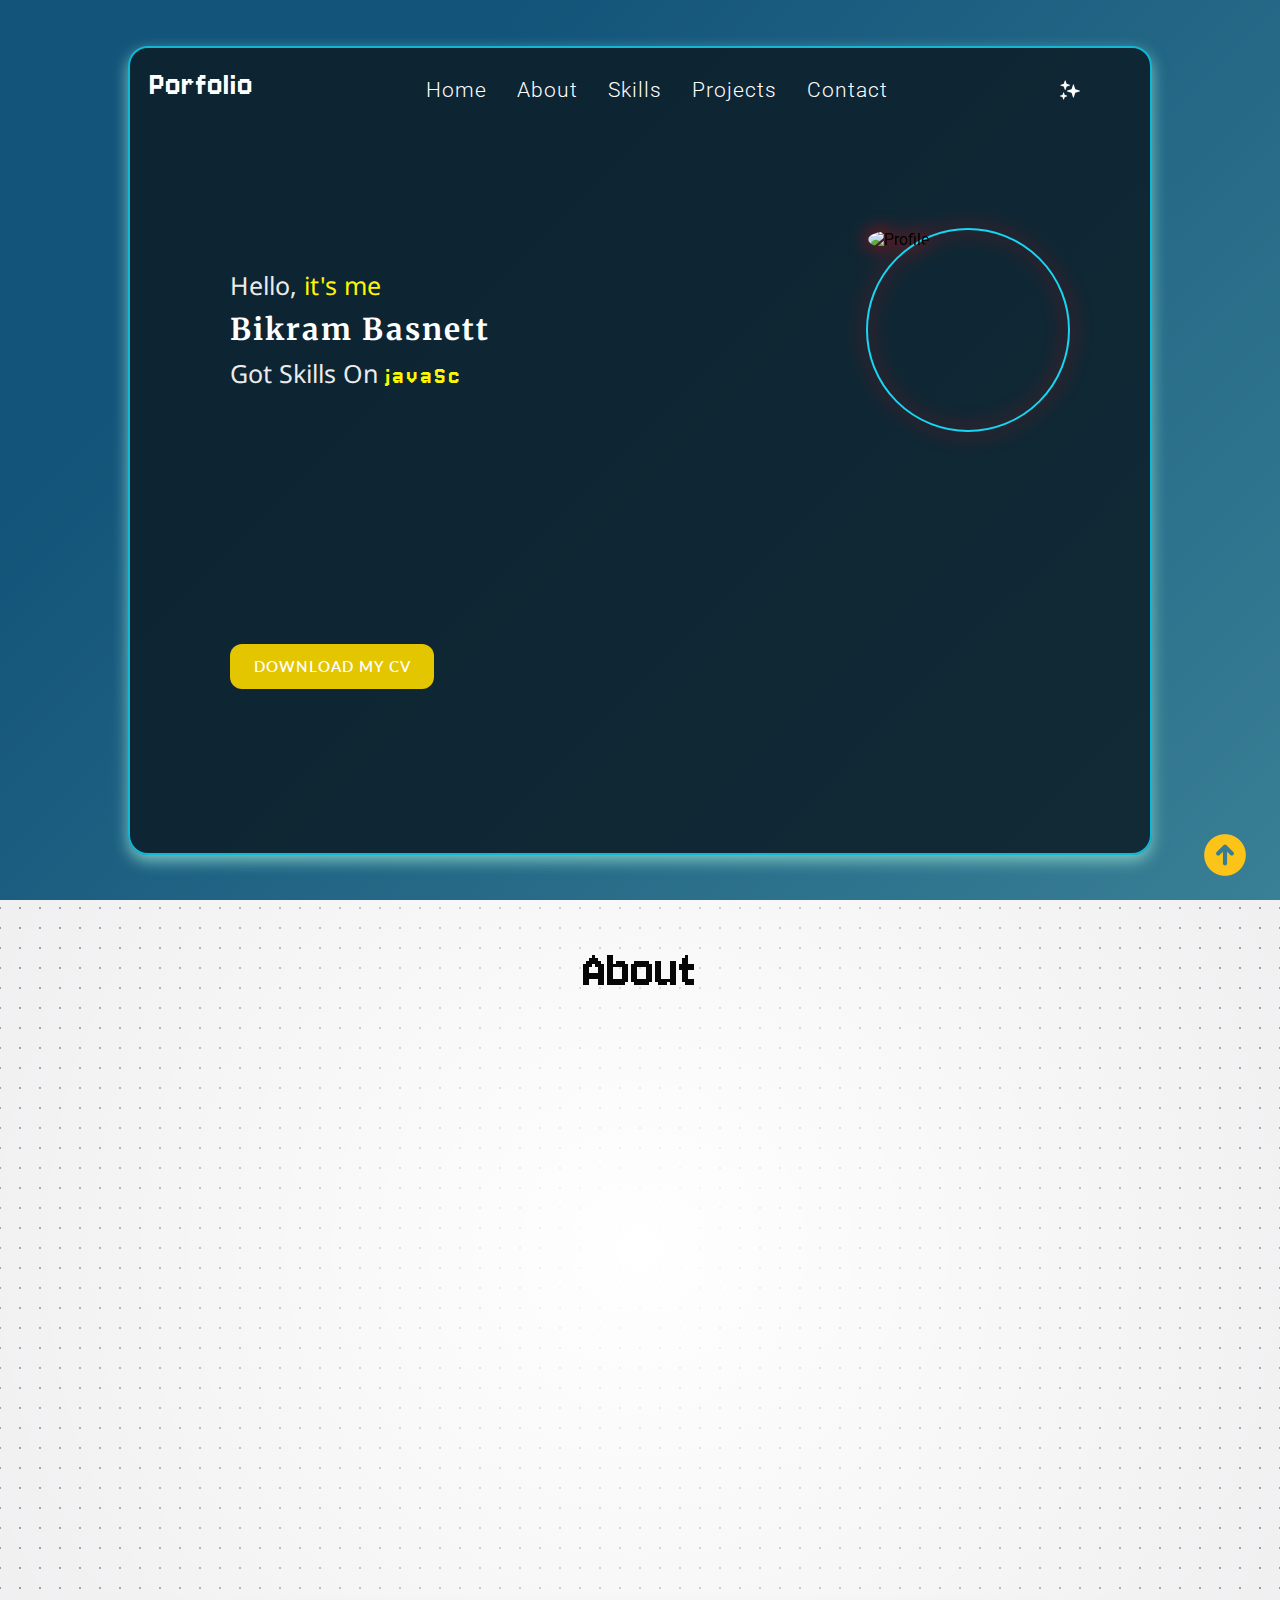
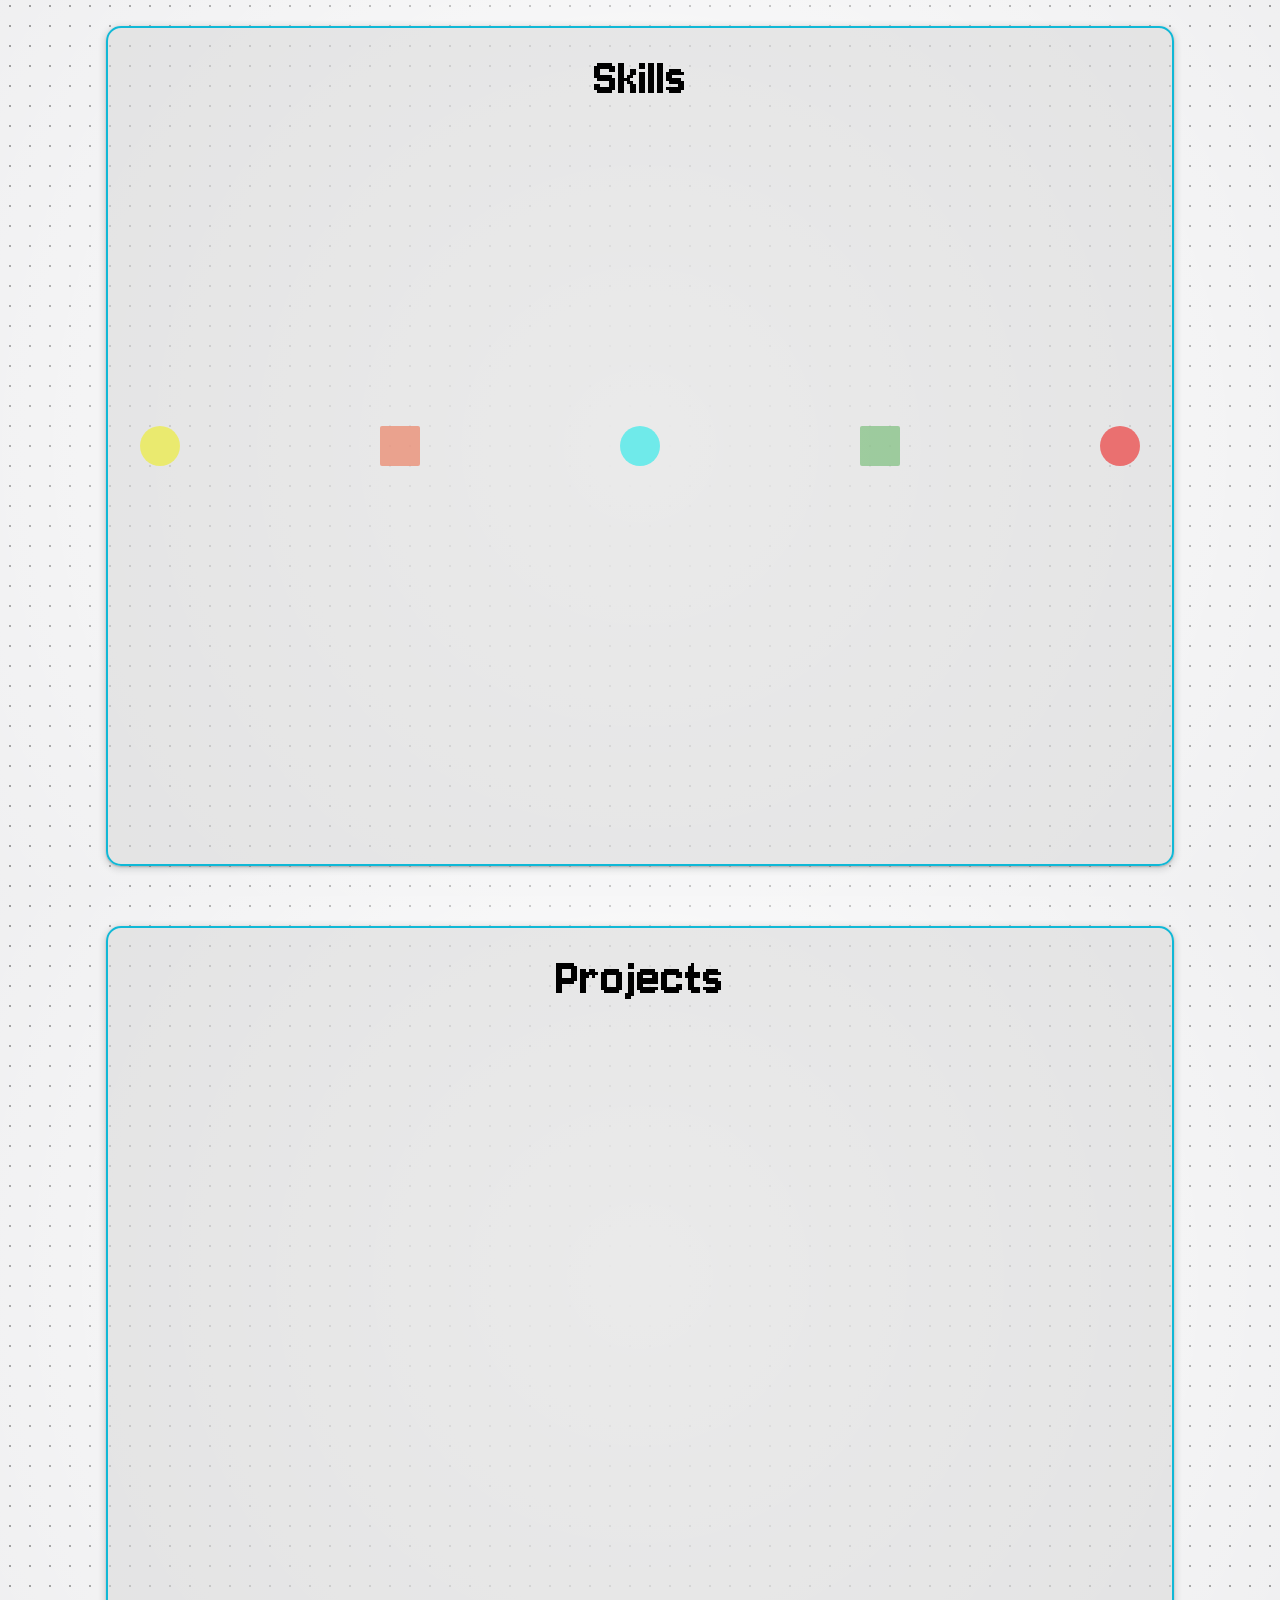
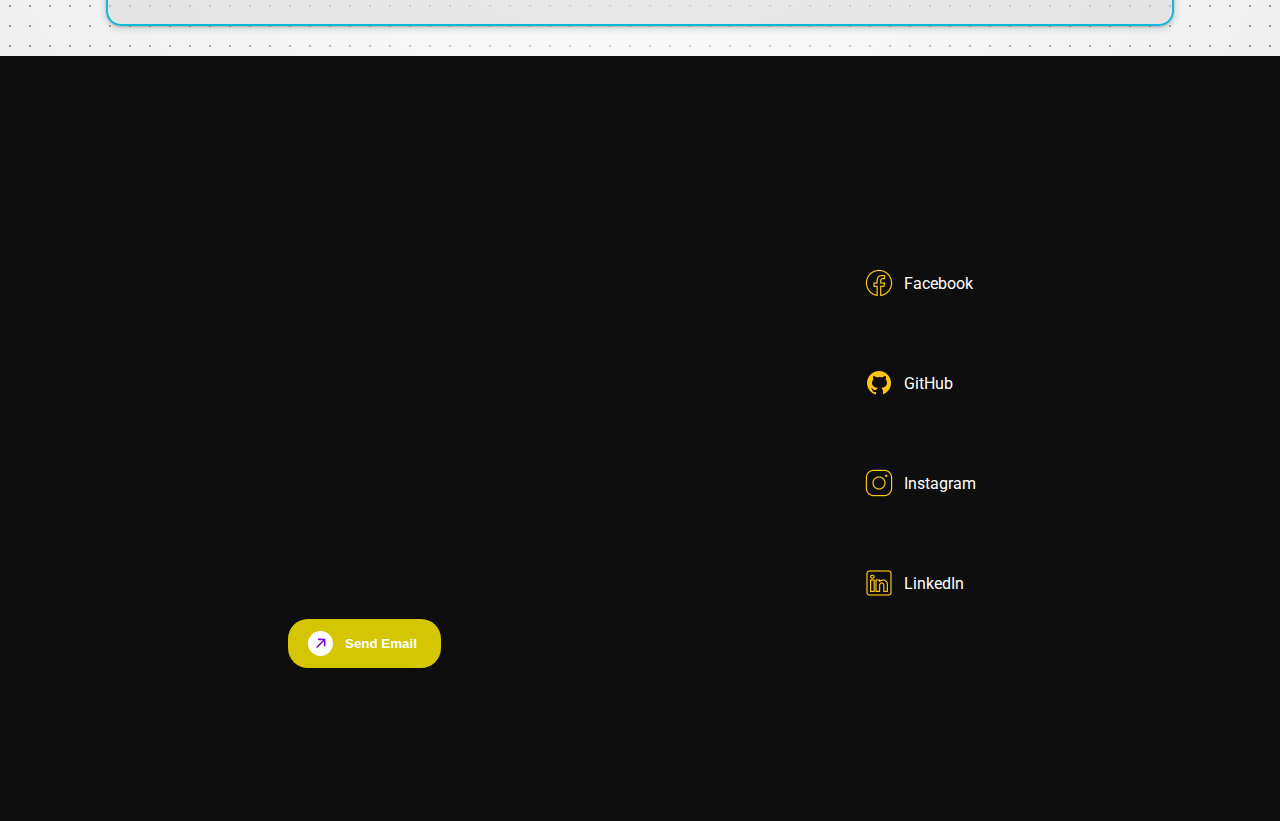
==== commit 1eb84162: "Changes Link for Download" ====
--- a/index.html
+++ b/index.html
@@ -87,7 +87,7 @@
             </div>
             <!-- CV Button start -->
            <div class="btn">
-            <a href="https://drive.google.com/file/d/1MaUOXNZ10JOzWhwOpVxWWcGjfN6xo0In/view?usp=sharing" download="myResume.pdf">
+            <a href="https://drive.google.com/file/d/1PAtMPKgrmDcTzIHiLVMFGUJHjH8dBWD7/view?usp=drivesdk" download="myResume.pdf">
 <button class="download-btn pixel-corners">
 
   <div class="button-content">
